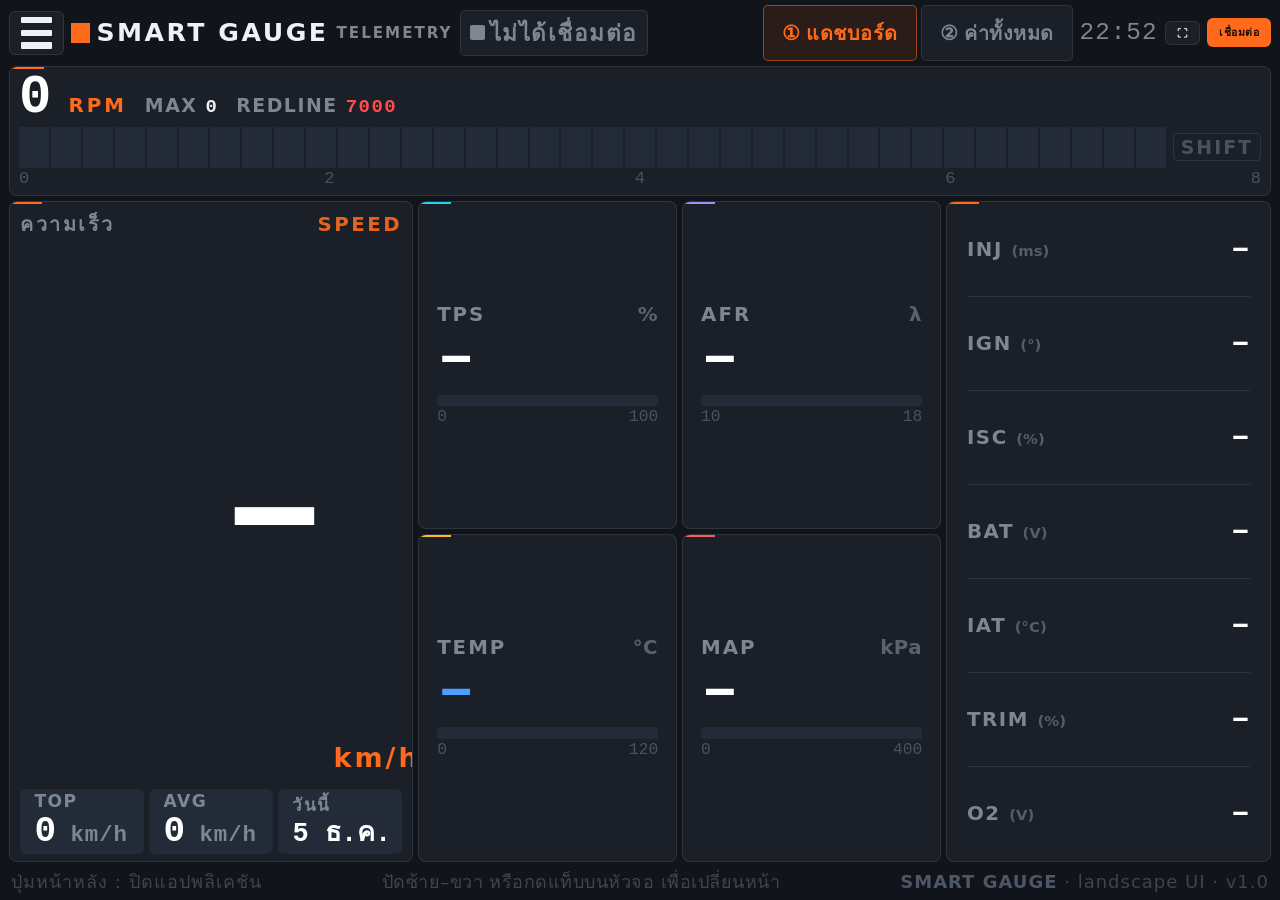
==== index.html @ 6f74e805 "Update index.html" ====
<!DOCTYPE html>
<html lang="th">
<head>
<link rel="manifest" href="manifest.json">
<meta charset="UTF-8">
<meta name="viewport" content="width=device-width, initial-scale=1, viewport-fit=cover">
<meta name="theme-color" content="#11141a">
<title>Smart Gauge — มือถือ (Bluetooth / Wi‑Fi)</title>
<style>
:root{
  --bg:#11141a; --panel:#1a1f28; --panel2:#232b38; --line:rgba(255,255,255,.09);
  --text:#eef1f5; --dim:#7d8794;
  --acc:#ff6b1a; --green:#39d98a; --amber:#ffb020; --red:#ff4d4d; --blue:#4d9fff;
  --mono:Consolas,"SF Mono",ui-monospace,"Courier New",monospace;
}
*{box-sizing:border-box;margin:0;padding:0;-webkit-tap-highlight-color:transparent}
html,body{min-height:100%}
body{
  background:var(--bg);
  color:var(--text);
  font-family:"Segoe UI",Tahoma,system-ui,sans-serif;
  padding:env(safe-area-inset-top) env(safe-area-inset-right) env(safe-area-inset-bottom) env(safe-area-inset-left);
  display:flex;flex-direction:column;height:100vh;height:100dvh
}
.wrap{width:100%;max-width:520px;margin:0 auto;padding:12px 12px 40px;
  flex:1 1 auto;display:flex;flex-direction:column;min-height:0;min-width:0}

/* ---------- header : แถบเรียบ มุมเหลี่ยมตัวหนา ---------- */
header{display:flex;align-items:center;gap:9px;margin-bottom:6px}
.brand{display:flex;align-items:center;gap:7px;font-size:12px;font-weight:800;
  letter-spacing:3px;color:var(--text);text-transform:uppercase}
.brand::before{content:"";width:9px;height:9px;background:var(--acc);flex:0 0 auto}
.brand small{display:none}
.spacer{flex:1}
.pill{
  display:flex;align-items:center;gap:6px;font-size:10.5px;letter-spacing:1.5px;
  padding:5px 10px;border:1px solid var(--line);border-radius:5px;background:var(--panel);
  color:var(--dim);white-space:nowrap;font-weight:700;text-transform:uppercase
}
.pill .dot{width:7px;height:7px;border-radius:2px;background:var(--dim)}
.pill.on{color:var(--green);border-color:rgba(57,217,138,.45)}
.pill.on .dot{background:var(--green);animation:blink 1.1s infinite}
.pill.warn{color:var(--amber);border-color:rgba(255,176,32,.45)}
.pill.warn .dot{background:var(--amber);animation:blink .6s infinite}
.pill.err{color:var(--red);border-color:rgba(255,77,77,.45)}
.pill.err .dot{background:var(--red)}
@keyframes blink{50%{opacity:.25}}
.btn{
  font:inherit;font-size:12px;font-weight:800;letter-spacing:.5px;cursor:pointer;white-space:nowrap;
  padding:8px 15px;border-radius:6px;border:1px solid transparent;background:var(--acc);color:#180a00;
}
.btn:active{transform:scale(.97)}
.btn.ghost{background:var(--panel);border-color:var(--line);color:var(--text)}
.btn.danger{background:transparent;border-color:rgba(255,77,77,.5);color:var(--red)}
.btn.danger:active{background:rgba(255,77,77,.12)}

/* ---------- card / hero ---------- */
/* ---------- card (ใช้กับหน้า 2/3) ---------- */
.card{background:var(--panel);border:1px solid var(--line);border-radius:12px;
  position:relative;overflow:hidden}

/* ---------- dashboard : RALLY FLAT (สเลท + ส้มเรซซิ่ง ตัวหนา บล็อกเหลี่ยม) ---------- */
.dash2{position:relative;display:grid;gap:8px;height:100%;min-height:0;padding-bottom:14px;
  grid-template-columns:minmax(150px,1.2fr) minmax(160px,1fr) minmax(110px,.8fr);
  grid-template-rows:auto minmax(0,1fr);
  grid-template-areas:"hd hd hd" "l c r";align-items:stretch}
.gleft{grid-area:l} .gcenter{grid-area:c} .grows{grid-area:r}
.gleft{display:flex;flex-direction:column;gap:8px;min-height:0}
.gcenter{display:flex;flex-direction:column;min-width:0;min-height:0}
.grows{display:flex;flex-direction:column;min-height:0;justify-content:center;
  background:var(--panel);border-radius:8px;padding:2px 10px}

/* --- แถบ Shift-light RPM เต็มความกว้าง --- */
.hdZone{grid-area:hd;display:flex;flex-direction:column;gap:3px}
.shiftRow{display:flex;align-items:baseline;gap:10px}
.drpm{display:flex;align-items:baseline;gap:6px}
.drpm .val{font-size:max(22px,9vmin);line-height:1;font-weight:800;letter-spacing:-1px;
  font-variant-numeric:tabular-nums;transition:color .15s}
.drpm i{font-style:normal;font-size:max(8px,2.6vmin);letter-spacing:4px;color:var(--dim);font-weight:700}
.shiftRow .clk{margin-left:auto;font-family:var(--mono);font-size:max(8px,2.6vmin);color:var(--dim)}
.drmax{font-size:max(7px,2.2vmin);color:var(--dim);letter-spacing:1px;font-weight:700}
.drmax b{font-family:var(--mono);color:var(--red);font-weight:700}
.dmode{font-size:max(9px,3vmin);font-weight:800;color:var(--acc);letter-spacing:2px}
.rpmBar{display:flex;gap:3px;height:max(16px,4.5vmin)}
.rpmBar i{flex:1;background:var(--panel2);border-radius:2px}
.rpmBar i.on{background:var(--seg,var(--acc))}
.rpmScale{position:relative;height:12px}
.rpmScale span{position:absolute;top:0;transform:translateX(-50%);
  font-family:var(--mono);font-size:max(7px,2vmin);color:#4a5260}
.rpmScale span:first-child{transform:none}
.rpmScale span:last-child{transform:translateX(-100%)}

/* --- ตัวเลข/ป้ายสากล : ตัวหนา ไร้เงา --- */
.val{font-family:var(--mono);font-weight:700;color:#fff;letter-spacing:-1px;
  font-variant-numeric:tabular-nums}
.val.warn{color:var(--amber)}
.val.bad{color:var(--red)}
.val.cool{color:var(--blue)}
.val.over{color:var(--red)}
.iconBtn{font-size:14px;padding:3px 8px;line-height:1}

/* --- ซ้าย : ความเร็วตัวหนาใหญ่ + TOP/AVG + เวลา/โหมด + ปุ่ม BT --- */
.spdBlock{display:flex;flex-direction:column;justify-content:center;gap:2px;flex:1 1 auto;min-height:0}
.gLab{font-size:max(8px,2.4vmin);letter-spacing:3px;color:var(--dim);font-weight:700}
.dspd{display:flex;align-items:baseline;gap:8px}
.dspd .val{font-size:max(44px,20vmin);line-height:.95;font-weight:800;letter-spacing:-2px;
  min-width:3ch;text-align:right}   /* จองความกว้าง 3 หลัก : km/h ไม่ขยับตอนขึ้นหลักร้อย */
.dspd i{font-style:normal;font-size:max(9px,3vmin);letter-spacing:4px;color:var(--acc);font-weight:700}
.dmaxRow{display:flex;gap:6px;margin-top:4px;flex-wrap:wrap}
.dchip{background:var(--panel);border-radius:6px;padding:3px 8px;display:flex;
  align-items:baseline;gap:6px}
.dchip .gLab{letter-spacing:1.5px}
.dchip .val{font-size:max(13px,4vmin)}
.dtime{display:flex;gap:10px;align-items:center;margin-top:4px;font-family:var(--mono);
  font-size:max(8px,2.6vmin);color:var(--dim)}
.fab{width:34px;height:34px;border-radius:7px;border:1px solid var(--line);cursor:pointer;
  background:var(--panel);color:var(--dim);flex:0 0 auto;
  display:flex;align-items:center;justify-content:center}
.fab.on{background:rgba(255,107,26,.15);color:var(--acc);border-color:rgba(255,107,26,.55)}
.fab svg{width:17px;height:17px;fill:none;stroke:currentColor;stroke-width:1.8;
  stroke-linecap:round;stroke-linejoin:round}
.footHint{position:absolute;left:50%;bottom:3px;transform:translateX(-50%);
  font-size:9.5px;color:#3d4552;white-space:nowrap;pointer-events:none}
.ver{position:absolute;right:2px;bottom:3px;font-size:8.5px;color:#333a45;letter-spacing:1px}

/* --- กลาง : มาตรวัด 4 ช่องแบบบล็อกเหลี่ยม (TPS/AFR/TEMP/MAP) --- */
.gpad{display:grid;grid-template-columns:1fr 1fr;grid-template-rows:1fr 1fr;gap:8px;
  flex:1 1 auto;min-height:0;min-width:0}
.gt{background:var(--panel);border-radius:8px;padding:6px 9px;display:flex;flex-direction:column;
  justify-content:center;gap:1px;min-height:0;overflow:hidden;position:relative}
.gt .gLab{display:flex;justify-content:space-between;align-items:baseline}
.gt .gLab em{font-style:normal;opacity:.6;letter-spacing:.5px}
.gt .val{display:block;font-size:clamp(20px,5vmin,30px);line-height:1.05;font-weight:800}
.gBar{display:block;width:100%;height:5px;margin-top:2px}
.gTrack{fill:none;stroke:var(--panel2);stroke-width:5}
.gFill{fill:none;stroke:var(--acc,#ff6b1a);stroke-width:5}
.rng{display:flex;justify-content:space-between;font-size:8px;color:#4a5260;
  font-family:var(--mono);margin-top:1px}

/* --- ขวา : รายการค่าแบบเส้นคั่นบาง --- */
.rows .r{flex:1 1 0;display:flex;align-items:center;justify-content:space-between;gap:6px;
  border-bottom:1px solid var(--line);padding:0 2px;min-height:0;overflow:hidden}
.rows .r:last-child{border-bottom:0}
.rLab{font-size:max(8px,2.3vmin);letter-spacing:2px;color:var(--dim);font-weight:700;
  white-space:nowrap}
.rLab i{font-style:normal;font-size:.75em;opacity:.6;letter-spacing:0}
.rows .r .val{font-size:max(12px,3.6vmin);text-align:right;font-weight:700}

body.stale .spdBlock,body.stale .gpad,body.stale .rows,body.stale .hdZone
  {opacity:.35;filter:grayscale(.7)}

/* ---------- footer / info ---------- */
.info{margin-top:16px;font-size:11.5px;line-height:1.75;color:var(--dim);
  background:var(--panel);border:1px solid var(--line);border-radius:12px;padding:11px 13px}
.info b{color:var(--text)}
.info code{font-family:var(--mono);color:var(--acc);background:rgba(255,107,26,.10);padding:1px 5px;border-radius:5px;
  font-size:11px;word-break:break-all}
.info h4{font-size:11px;letter-spacing:2px;color:var(--acc);margin-bottom:6px}



/* ---------- bottom sheet ---------- */
.overlay{position:fixed;inset:0;background:rgba(0,0,0,.62);backdrop-filter:blur(3px);
  opacity:0;pointer-events:none;transition:.2s;z-index:40}
.overlay.open{opacity:1;pointer-events:auto}
/* แผงเชื่อมต่อ/ตั้งค่า : เต็มจอ (ทั้งแนวตั้ง-แนวนอน) */
.sheet{
  position:fixed;inset:0;z-index:50;margin:0;
  background:#14181f;
  padding:calc(8px + env(safe-area-inset-top)) 14px calc(14px + env(safe-area-inset-bottom));
  overflow-y:auto;overscroll-behavior:contain;
  transform:translateY(105%);transition:transform .25s cubic-bezier(.2,.8,.2,1)
}
.sheet.open{transform:none}
@media (prefers-reduced-motion:reduce){ .sheet{transition:none} .pill .dot{animation:none} }
.grab{width:44px;height:4px;border-radius:9px;background:#2b2b31;margin:2px auto 10px;
  position:relative;touch-action:none;cursor:grab}
.grab:active{cursor:grabbing}
/* พื้นที่รับ gesture กว้างขึ้นรอบแถบ grab (ไม่เปลี่ยนขนาดแถบสายตา) */
.grab::after{content:"";position:absolute;left:-60px;right:-60px;top:-14px;bottom:-18px}
.sheet h3{touch-action:none}
.sheet h3{font-size:14px;letter-spacing:2px;color:var(--text);font-weight:800;
  margin-bottom:10px;display:flex;align-items:center;gap:8px}
.sheet h3::before{content:"";width:9px;height:9px;background:var(--acc)}
.tabs{display:flex;gap:8px;margin-bottom:14px;overflow-x:auto}
.tabs button{
  flex:1 1 auto;font:inherit;font-size:12px;padding:9px 4px;border-radius:10px;cursor:pointer;
  background:transparent;border:1px solid var(--line);color:var(--dim);white-space:nowrap
}
.tabs button.active{background:rgba(255,107,26,.12);border-color:rgba(255,107,26,.55);color:var(--acc);font-weight:800}
.pane{display:none;max-width:640px;margin:0 auto}
.pane.show{display:block}
/* ช่องตั้งค่าสเกล/เกณฑ์สี : ใช้พื้นที่เต็มหน้าจอ (2 คอลัมน์บนจอกว้าง) */
.pane#pane-set{max-width:none}
@media (orientation:landscape){
  .pane#pane-set.show{max-width:1000px;column-count:2;column-gap:20px}
  .pane#pane-set .sub,.pane#pane-set .srow,.pane#pane-set .row,
  .pane#pane-set .statusline{break-inside:avoid}
}
.sheet .srow{margin-bottom:9px}
.sheet .srow input{padding:10px 8px;font-size:14px}
.sheet label{font-size:12px;margin:12px 0 6px}
label{display:block;font-size:11px;letter-spacing:1px;color:var(--dim);margin:10px 0 5px}
input[type=text]{
  width:100%;font:inherit;font-family:var(--mono);font-size:13px;color:var(--text);
  background:#070d14;border:1px solid var(--line);border-radius:10px;padding:11px 12px;outline:none
}
input[type=text]:focus{border-color:#155e75}
.row{display:flex;gap:8px;margin-top:14px}
.row .btn{flex:1;padding:12px}
.hint{font-size:11px;line-height:1.7;color:var(--dim);margin-top:10px}
.hint b{color:var(--amber)}
.statusline{font-family:var(--mono);font-size:11.5px;color:var(--dim);margin-top:12px;
  min-height:16px;word-break:break-all}
.statusline.ok{color:var(--green)} .statusline.err{color:var(--red)}

/* ---------- toast ---------- */
.toast{position:fixed;left:50%;bottom:22px;transform:translateX(-50%);z-index:60;
  background:var(--panel2);border:1px solid var(--line);color:var(--acc);font-size:12px;font-weight:700;
  padding:9px 16px;border-radius:6px;opacity:0;pointer-events:none;max-width:92vw;text-align:center}
.toast.show{opacity:1}

/* ---------- settings (สเกล / เกณฑ์สี) ---------- */
.sub{font-size:11px;letter-spacing:2px;color:var(--acc);margin:14px 0 8px;
  border-top:1px dashed var(--line);padding-top:12px}
.sub:first-child{margin-top:2px;border-top:0;padding-top:0}
.srow{display:grid;grid-template-columns:1.4fr 1fr;gap:6px;align-items:center;margin-bottom:6px}
.srow.two{grid-template-columns:1.15fr 1fr 1fr}
.srow span{font-size:11px;color:var(--dim);letter-spacing:.3px;line-height:1.3}
.srow input{width:100%;font:inherit;font-family:var(--mono);font-size:13px;color:var(--text);
  background:#070d14;border:1px solid var(--line);border-radius:8px;padding:8px 7px;outline:none}
.srow input:focus{border-color:#155e75}
input[type=number]{-moz-appearance:textfield}
input[type=number]::-webkit-outer-spin-button,input[type=number]::-webkit-inner-spin-button{-webkit-appearance:none;margin:0}
input[type=color]{padding:2px;height:38px;cursor:pointer}

/* ---------- pager : 3 หน้า ปัดซ้าย-ขวา ---------- */
.pagebar{display:flex;gap:6px;margin-bottom:8px}
.pagebar button{
  flex:1;font:inherit;font-size:11.5px;font-weight:600;letter-spacing:.3px;
  padding:8px 4px;border-radius:10px;cursor:pointer;
  background:var(--panel);border:1px solid var(--line);color:var(--dim)
}
.pagebar button.active{background:var(--acc);border-color:var(--acc);color:#180a00;font-weight:800}
.pager{
  display:flex;overflow-x:auto;overflow-y:hidden;
  scroll-snap-type:x mandatory;-webkit-overflow-scrolling:touch;scrollbar-width:none;
  flex:1 1 auto;min-height:0;min-width:0
}
.pager::-webkit-scrollbar{display:none}
.page{
  flex:0 0 100%;min-width:100%;height:100%;scroll-snap-align:start;
  overflow-y:auto;overscroll-behavior:contain;-webkit-overflow-scrolling:touch;
  scrollbar-width:none;padding-bottom:6px
}
.page::-webkit-scrollbar{display:none}

/* ---------- หน้า 2 : ตารางค่าทั้งหมด (ช่องเล็กแนวตั้ง-แนวนอน) ---------- */
.ptable{padding:10px 10px 12px}
.pthead{display:flex;justify-content:space-between;font-size:11px;letter-spacing:2px;
  color:var(--dim);padding:0 6px 8px;border-bottom:1px solid var(--line);margin-bottom:8px}
.plist{display:grid;gap:6px;grid-template-columns:repeat(auto-fit,minmax(160px,1fr))}
.pbox{
  display:flex;align-items:center;justify-content:space-between;gap:8px;
  background:var(--panel);border:1px solid var(--line);border-left:3px solid var(--acc,#00e5ff);
  border-radius:8px;padding:7px 10px;min-height:34px
}
.pbox .pk{font-size:10.5px;line-height:1.3;color:var(--text);opacity:.85}
.pbox .pr{display:flex;align-items:baseline;gap:4px;flex:0 0 auto}
.pbox .pv{font-family:var(--mono);font-size:16px;font-weight:700;color:var(--green);
  text-align:right;white-space:nowrap}
.pbox .pu{font-size:9px;color:#3f5165;min-width:24px;text-align:left}

/* ---------- หน้า 3 : อ่าน/ลบโค้ด DTC (ยืดเต็มจอ) ---------- */
.page#page2{overflow:hidden}
.dtc{padding:10px;height:100%;display:flex;flex-direction:column;min-height:0}
.dtcHead{display:flex;justify-content:space-between;align-items:center;margin-bottom:8px}
.dtcTitle{font-size:13px;letter-spacing:2px;color:var(--text);font-weight:800}
.dtcCount{font-family:var(--mono);font-size:12px;color:var(--dim)}
.dtcList{display:flex;flex-wrap:wrap;gap:8px;align-content:flex-start;min-height:52px;
  background:#070d14;border:1px dashed var(--line);border-radius:10px;padding:10px;
  flex:1 1 auto;min-height:0;overflow:auto;overscroll-behavior:contain}
.dtcList .empty{font-size:12px;color:#3f5165}
.dtcChip{display:inline-flex;align-items:center;gap:9px;background:#1a0d10;
  border:1px solid #5a1a20;color:#ff6b6b;font-family:var(--mono);font-size:16px;
  font-weight:700;padding:8px 12px;border-radius:7px}
.dtcChip i{font-style:normal;font-size:13px;opacity:.65;cursor:pointer;padding:0 3px}
.dtcRow{display:flex;gap:10px;margin-top:10px;flex:0 0 auto}
.dtcRow .btn{flex:1;padding:16px;font-size:15px}
.dtc .cmdRow{margin-top:12px;flex:0 0 auto}
.dtc .cmdRow .btn,.dtc label{font-size:13px}
.dtc input[type=text]{padding:14px 12px;font-size:16px}
.dtc .statusline{margin-top:10px;flex:0 0 auto}
.dtc .dtcLog{flex:0 0 auto;max-height:22vh}
.dtc .hint{display:none}
/* จอกว้าง : คอลัมน์เดียวตรงกลาง ไม่ยืดเกินอ่าน */
@media (orientation:landscape) and (min-width:700px){
  .dtc{max-width:760px;margin:0 auto;width:100%}
}
.btn.danger{background:#2a0d10;border-color:#6d1a20;color:#ff6b6b}
.btn.danger:active{background:#3a1116}
.cmdRow{display:grid;grid-template-columns:1fr 1fr;gap:8px}
.dtcLog{margin-top:10px;background:#070d14;border:1px solid var(--line);border-radius:10px;
  padding:7px 10px;max-height:120px;overflow:auto;font-family:var(--mono);font-size:11px;
  color:var(--dim);display:none}
.dtcLog:not(:empty){display:block}
.logline{padding:3px 0;border-bottom:1px solid #101a25;word-break:break-all}
.logline:last-child{border-bottom:0}

/* ---------- landscape : มือถือติดแฮนด์ ---------- */
@media (orientation:landscape){
  /* แถบบนชิดขอบจอ : brand ซ้าย / ปุ่มเล็ก ๆ รวมกับปุ่มเลือกหน้าชิดขวา */
  .wrap{max-width:none;padding:4px 10px 6px;
    display:grid;grid-template-columns:minmax(0,1fr) auto;
    grid-template-rows:auto minmax(0,1fr);
    grid-template-areas:"head nav" "pager pager";column-gap:8px;row-gap:4px}
  header{grid-area:head;margin:0;gap:6px;min-width:0}
  .pagebar{grid-area:nav;margin:0;align-self:center;gap:4px}
  .pagebar button{font-size:10px;padding:4px 9px;border-radius:99px;flex:0 0 auto}
  .pager{grid-area:pager}
  .brand{font-size:10px;letter-spacing:2px}
  .pill{font-size:9.5px;padding:3px 8px;gap:5px;min-width:0;overflow:hidden}
  .pill .dot{width:6px;height:6px}
  .btn{padding:4px 10px;font-size:10.5px}
  .info{display:none}
  .tabs button{font-size:11px;padding:7px 4px}
  .hdZone{gap:2px}
  .rpmBar{height:max(18px,5vmin)}
  .rows{padding:2px 10px}
}
/* จอแนวตั้ง : แถบ RPM บนสุด → ความเร็วเต็มความกว้าง → มาตรวัด / รายการค่า */
@media (orientation:portrait){
  /* แถบหัวจอแคบลงให้พอดีความกว้างมือถือ (ไม่ให้ปุ่มเชื่อมต่อเลยขอบ) */
  header{gap:6px}
  .brand{font-size:11px;letter-spacing:2px;min-width:0;white-space:nowrap}
  .pill{font-size:9.5px;padding:4px 7px;gap:5px;min-width:0;overflow:hidden}
  .pill #connText{min-width:0;overflow:hidden;text-overflow:ellipsis;white-space:nowrap}
  header .btn{padding:7px 11px}
  /* หน้า 2 : ตารางค่า — จอโทรศัพท์เป็น列表เต็มความกว้าง อ่านง่าย ไม่เบียด */
  .plist{grid-template-columns:1fr}
  .pbox{min-height:44px;padding:9px 12px;gap:10px}
  .pbox .pk{font-size:12px;line-height:1.35;opacity:1}
  .pbox .pv{font-size:18px}
  .pbox .pu{font-size:10px;min-width:28px}
  .dash2{grid-template-columns:1fr 1fr;
    grid-template-rows:auto auto minmax(0,1fr);
    grid-template-areas:"hd hd" "l l" "c r";height:auto;padding-bottom:0}
  .gcenter{min-height:52vw}
  .gleft{gap:8px}
  .spdBlock{flex:0 0 auto}
  .dspd .val{font-size:22vw}
  .rows{justify-content:flex-start}
  .rows .r{min-height:40px}
  .footHint{position:static;transform:none;display:block;
    text-align:center;margin-top:8px;grid-column:1/-1}
  .ver{position:static;display:block;margin-top:4px;text-align:right;grid-column:1/-1}
}

/* ============================================================
   UI แนวนอนชุดใหม่ (แสดงเมื่อหมุนขวาง) — ใช้ข้อมูล/การเชื่อมต่อ/หน้า DTC เดิมทุกอย่าง
   ============================================================ */
.lsApp{display:none;flex:1 1 auto;min-height:0;min-width:0;flex-direction:column;gap:5px;padding:5px 9px 4px}
@media (orientation:landscape) and (min-width:600px){
  .wrap{display:none}
  .lsApp{display:flex}
}
.lsApp .btn{padding:5px 11px;font-size:10.5px;border-radius:6px}
.lsApp .pill{font-size:max(8px,2.5vmin);padding:4px 9px;gap:5px;min-width:0;overflow:hidden}
.lsApp .pill .dot{width:max(6px,1.7vmin);height:max(6px,1.7vmin)}
.lsHead{display:flex;align-items:center;gap:7px;min-width:0;flex:0 0 auto}
.lsBrand{display:flex;align-items:center;gap:6px;font-size:max(9px,2.8vmin);font-weight:800;
  letter-spacing:2.5px;text-transform:uppercase;white-space:nowrap}
.lsBrand::before{content:"";width:max(8px,2.2vmin);height:max(8px,2.2vmin);background:var(--acc)}
.lsBrand small{font-size:.6em;letter-spacing:2px;color:var(--dim);font-weight:700;margin-left:2px}
.lsMenu{display:flex;align-items:center;justify-content:center;flex:0 0 auto}
.lsMenu.acc{color:var(--acc);border-color:rgba(255,107,26,.55);background:rgba(255,107,26,.1)}
.lsBars{display:flex;flex-direction:column;gap:max(2px,.7vmin);width:max(12px,3.4vmin)}
.lsBars i{display:block;height:max(2px,.7vmin);background:currentColor;border-radius:1px}
.lsSpacer{flex:1 1 auto;min-width:4px}
.lsClock{font-family:var(--mono);font-size:max(9px,2.7vmin);color:var(--dim);letter-spacing:1px}
.lsTabs{display:flex;gap:4px;flex:0 0 auto}
.lsTab{font-size:max(8px,2.2vmin);font-weight:800;letter-spacing:.5px;color:var(--dim);
  background:var(--panel);border:1px solid var(--line);border-radius:5px;cursor:pointer;
  padding:max(4px,1.2vmin) max(7px,2vmin);white-space:nowrap}
.lsTab.active{color:var(--acc);border-color:rgba(255,107,26,.55);background:rgba(255,107,26,.1)}
/* แถบ RPM / shift light */
.lsRpm{background:var(--panel);border:1px solid var(--line);border-radius:8px;
  padding:4px 9px 3px;position:relative;overflow:hidden;flex:0 0 auto}
.lsRpm::before{content:"";position:absolute;left:0;top:0;height:2px;width:34px;background:var(--acc)}
.lsRpmHead{display:flex;align-items:baseline;gap:max(7px,2vmin);margin-bottom:2px}
.lsRpmVal{font-family:var(--mono);font-weight:800;color:#fff;font-size:max(15px,6vmin);
  line-height:1;letter-spacing:-1px;font-variant-numeric:tabular-nums}
.lsRpmVal.warn{color:var(--amber)}
.lsRpmVal.bad{color:var(--red)}
.lsRpmUnit{font-size:max(7px,2.2vmin);letter-spacing:3px;color:var(--acc);font-weight:800}
.lsRpmTag{font-size:max(7px,2.1vmin);letter-spacing:1.5px;color:var(--dim);font-weight:700}
.lsRpmTag b{font-family:var(--mono);color:var(--text)}
.lsBarRow{display:flex;align-items:center;gap:7px}
.lsBar{flex:1 1 auto;display:flex;gap:2px;height:max(13px,4.6vmin);min-width:0}
.lsBar i{flex:1 1 0;background:var(--panel2);border-radius:1.5px;transition:background .12s}
.lsBar i.on{background:var(--segc)}
.lsShift{flex:0 0 auto;font-size:max(7px,2.1vmin);font-weight:800;letter-spacing:2px;
  color:var(--dim2,#4a5260);border:1px solid var(--line);border-radius:4px;padding:2px 7px}
.lsBar.hot .segRed,.lsShift.hot{background:var(--red);color:#150406;border-color:var(--red);
  box-shadow:0 0 10px rgba(255,77,77,.55);animation:blink .32s infinite}
.lsScale{position:relative;height:max(9px,2.6vmin);margin-top:1px}
.lsScale span{position:absolute;top:0;transform:translateX(-50%);
  font-family:var(--mono);font-size:max(6px,1.9vmin);color:var(--dim2,#4a5260)}
.lsScale span:first-child{transform:none}
.lsScale span:last-child{transform:translateX(-100%)}
/* pager 3 หน้า : ปัดซ้าย-ขวา */
.lsPager{display:flex;min-height:0;min-width:0;overflow-x:auto;overflow-y:hidden;
  scroll-snap-type:x mandatory;-webkit-overflow-scrolling:touch;scrollbar-width:none;flex:1 1 auto}
.lsPager::-webkit-scrollbar{display:none}
.lsPage{flex:0 0 100%;min-width:100%;scroll-snap-align:start;display:flex;min-height:0;min-width:0}
.lsApp.lsParams .lsRpm{height:0;padding:0;border-width:0;overflow:hidden}   /* หน้าตาราง : เต็มจอ */
.lsGrid{flex:1 1 auto;display:grid;gap:5px;min-height:0;min-width:0;
  grid-template-columns:minmax(0,1.02fr) minmax(0,1.32fr) minmax(0,.82fr)}
.lsPanel{background:var(--panel);border:1px solid var(--line);border-radius:8px;
  position:relative;overflow:hidden;min-height:0;min-width:0}
.lsPanel::before,.lsTile::before,.lsRows::before{content:"";position:absolute;left:0;top:0;
  height:2px;width:32px;background:var(--acc)}
.lsPHead{display:flex;justify-content:space-between;align-items:baseline;
  font-size:max(7px,2.2vmin);letter-spacing:2.5px;color:var(--dim);font-weight:800}
.lsPHead em{font-style:normal;color:var(--acc);opacity:.9}
.lsHero{display:flex;flex-direction:column;gap:2px;padding:6px 10px 7px}
.lsSpdWrap{flex:1 1 auto;display:flex;align-items:center;justify-content:center;gap:8px;min-height:0}
.lsSpd{font-family:var(--mono);font-weight:800;color:#fff;line-height:.92;letter-spacing:-3px;
  font-size:max(40px,20vmin);font-variant-numeric:tabular-nums;
  min-width:3ch;text-align:right}   /* จองความกว้าง 3 หลัก : km/h ไม่ขยับตอนตัวเลขขึ้น/ลงหลักร้อย */
.lsSpdUnit{align-self:flex-end;padding-bottom:max(4px,1.6vmin);
  font-size:max(8px,3vmin);letter-spacing:3px;font-weight:800;color:var(--acc)}
.lsChips{display:flex;gap:5px;min-width:0}
.lsChip{flex:1 1 0;min-width:0;background:var(--panel2);border-radius:6px;
  padding:2px max(6px,1.6vmin);display:flex;flex-direction:column;gap:1px}
.lsChip s{text-decoration:none;font-size:max(6px,1.9vmin);letter-spacing:1.5px;color:var(--dim);font-weight:800}
.lsChip b{font-family:var(--mono);font-size:max(11px,4vmin);color:#fff;font-weight:700;
  line-height:1.1;font-variant-numeric:tabular-nums;white-space:nowrap;overflow:hidden}
.lsChip b i{font-style:normal;font-size:.62em;color:var(--dim);letter-spacing:1px}
.lsChip .lsDate{font-size:max(9px,3vmin)}
.lsTiles{display:grid;gap:5px;grid-template-columns:1fr 1fr;grid-template-rows:1fr 1fr;min-height:0}
.lsTile{background:var(--panel);border:1px solid var(--line);border-radius:8px;
  padding:4px max(7px,2vmin) 5px;display:flex;flex-direction:column;justify-content:center;
  gap:1px;min-height:0;position:relative;overflow:hidden}
.lsLab{display:flex;justify-content:space-between;align-items:baseline;
  font-size:max(7px,2.2vmin);letter-spacing:2px;color:var(--dim);font-weight:800}
.lsLab em{font-style:normal;opacity:.65;letter-spacing:.5px}
.lsTVal{font-family:var(--mono);font-size:max(16px,7vmin);line-height:1.02;font-weight:800;
  color:#fff;font-variant-numeric:tabular-nums;letter-spacing:-1px}
.lsTVal.warn{color:var(--amber)}
.lsTVal.bad{color:var(--red)}
.lsTVal.cool{color:var(--blue)}
.lsTBar{height:max(4px,1.3vmin);background:var(--panel2);border-radius:3px;overflow:hidden;margin-top:2px}
.lsTBar i{display:block;height:100%;width:0;background:var(--acc);border-radius:3px;transition:width .25s}
.lsRng{display:flex;justify-content:space-between;font-family:var(--mono);
  font-size:max(6px,1.8vmin);color:#4a5260;margin-top:1px}
.lsRows{background:var(--panel);border:1px solid var(--line);border-radius:8px;
  padding:1px max(8px,2.2vmin);display:flex;flex-direction:column;min-height:0;
  position:relative;overflow:hidden}
.lsRow{flex:1 1 0;display:flex;align-items:center;justify-content:space-between;gap:5px;
  border-bottom:1px solid var(--line);min-height:0;overflow:hidden}
.lsRow:last-child{border-bottom:0}
.lsRLab{font-size:max(7px,2.2vmin);letter-spacing:1.6px;color:var(--dim);font-weight:800;white-space:nowrap}
.lsRLab i{font-style:normal;font-size:.75em;opacity:.6;letter-spacing:0}
.lsRVal{font-family:var(--mono);font-size:max(11px,3.6vmin);font-weight:700;color:#fff;
  text-align:right;white-space:nowrap;font-variant-numeric:tabular-nums}
.lsRVal u{text-decoration:none;font-size:.7em;color:var(--dim);margin-left:3px}
.lsRVal.warn{color:var(--amber)}
.lsRVal.bad{color:var(--red)}
.lsRVal.cool{color:var(--blue)}
/* หน้าตารางค่าทั้งหมด */
.lsPtable{flex:1 1 auto;display:flex;flex-direction:column;min-height:0;min-width:0;padding:1px}
.lsPgrid{flex:1 1 auto;display:grid;gap:5px;min-height:0;min-width:0;
  grid-template-columns:repeat(4,minmax(0,1fr));grid-template-rows:repeat(4,minmax(0,1fr))}
.lsCell{display:flex;align-items:center;justify-content:space-between;gap:7px;min-height:0;min-width:0;
  overflow:hidden;background:var(--panel);border:1px solid var(--line);border-left:3px solid var(--c,#ff6b1a);
  border-radius:7px;padding:2px max(8px,2vmin)}
.lsPk{font-size:max(8px,2.5vmin);line-height:1.25;color:var(--text);opacity:.9;min-width:0;overflow:hidden}
.lsPr{display:flex;align-items:baseline;gap:4px;flex:0 0 auto}
.lsPv{font-family:var(--mono);font-size:max(13px,5vmin);font-weight:700;color:#fff;
  line-height:1;font-variant-numeric:tabular-nums;white-space:nowrap}
.lsPu{font-size:max(7px,2vmin);color:var(--dim);min-width:2.4em;letter-spacing:.5px}
/* หน้า DTC : ใช้การ์ดเดิมย้ายมาแสดงเต็มจอ */
.lsDtcSlot{flex:1 1 auto;display:flex;min-height:0;min-width:0}
@media (orientation:landscape) and (min-width:600px){
  .lsDtcSlot .dtc{max-width:none;margin:0;width:100%;padding:6px 8px}
  .lsDtcSlot .dtcRow{margin-top:8px}
  .lsDtcSlot .dtcRow .btn{padding:8px 12px;font-size:12px}
  .lsDtcSlot .dtc .cmdRow{margin-top:8px}
  .lsDtcSlot .dtc input[type=text]{padding:8px 10px;font-size:13px}
  .lsDtcSlot .dtc .dtcLog{max-height:none;flex:1 1 auto;min-height:0}
}
.lsFoot{display:flex;justify-content:space-between;align-items:center;flex:0 0 auto;
  font-size:max(7px,2vmin);letter-spacing:1px;color:#3d4552;padding:0 2px}
.lsFoot b{color:#4d5766;font-weight:700}
.lsFootMid{letter-spacing:.5px}
@media (max-width:720px){ .lsClock{display:none} .lsFootMid{display:none} .lsApp .pill{max-width:24vw;text-overflow:ellipsis} }
/* จอแดงทั้งจอเมื่อเกิน REDLINE */
.lsRedAlert{display:none;position:fixed;inset:0;z-index:35;pointer-events:none;
  background:rgba(255,38,38,.34);
  box-shadow:inset 0 0 110px rgba(255,45,45,.85), inset 0 0 14px rgba(255,70,70,.95);
  animation:lsAlert .34s infinite}
@keyframes lsAlert{0%,100%{opacity:.28}50%{opacity:1}}
body.lsRed .lsRedAlert{display:block}
@media (prefers-reduced-motion:reduce){.lsRedAlert{animation:none;opacity:.7}}
stale: .stale .lsGrid,.stale .lsRpm,.stale .lsPtable{opacity:.35;filter:grayscale(.7)}
</style>
</head>
<body>
<div class="wrap">

  <header>
    <button type="button" class="btn ghost iconBtn" id="menuBtn" title="เมนู">☰</button>
    <div class="brand">SMART GAUGE<small>TELEMETRY / BLUETOOTH + WIFI</small></div>
    <div class="spacer"></div>
    <div class="pill" id="connPill"><span class="dot"></span><span id="connText">ไม่ได้เชื่อมต่อ</span></div>
    <button class="btn ghost" id="fsBtn" title="เต็มจอ (ล็อกแนวนอน)">⛶</button>
    <button class="btn" id="openSheet">เชื่อมต่อ</button>
  </header>

  <nav class="pagebar" id="pagebar">
    <button type="button" class="active" data-page="0">① หน้าหลัก</button>
    <button type="button" data-page="1">② ค่าทั้งหมด</button>
    <button type="button" data-page="2">③ ล้างโค้ด DTC</button>
  </nav>

  <div class="pager" id="pager">
  <section class="page" id="page0">

  <div class="dash2">
    <!-- ============ แถบ Shift-light RPM เต็มความกว้าง ============ -->
    <div class="hdZone">
      <div class="shiftRow">
        <span class="drpm"><span class="val" id="rpmVal">0</span><i>RPM</i></span>
        <span class="drmax">MAX <b id="rpmMax">0</b></span>
        <span class="clk" id="clk">--:--</span>
        <span class="dmode" id="modeVal">–</span>
      </div>
      <div class="rpmBar" id="rpmBar"></div>
      <div class="rpmScale" id="rpmScale"></div>
    </div>

    <!-- ============ ซ้าย : ความเร็วตัวหนา + TOP/AVG + ปุ่ม BT ============ -->
    <div class="gleft">
      <div class="spdBlock">
        <span class="gLab">ความเร็ว / SPEED</span>
        <div class="dspd"><span class="val" id="spdVal">0</span><i>km/h</i></div>
        <div class="dmaxRow">
          <span class="dchip"><span class="gLab">TOP</span><span class="val" id="spdMax">0</span></span>
          <span class="dchip"><span class="gLab">AVG</span><span class="val" id="spdAvg">0</span></span>
          <span class="dchip"><span class="gLab">วันนี้</span><span id="dateTxt" style="font-family:var(--mono);font-size:max(8px,2.6vmin);color:var(--dim)"></span></span>
        </div>
        <div class="dtime">
          <button class="fab" id="fabBle" type="button" title="เชื่อมต่อ Bluetooth">
            <svg viewBox="0 0 24 24" aria-hidden="true">
              <polyline points="6.5 6.5 17.5 17.5 12 22 12 2 17.5 6.5 6.5 17.5"/>
            </svg>
          </button>
        </div>
      </div>
    </div>

    <!-- ============ กลาง : มาตรวัด 4 ช่อง (TPS/AFR/TEMP/MAP) ============ -->
    <div class="gcenter">
      <div class="gpad">
        <div class="gt" style="--acc:#ff6b1a">
          <span class="gLab">TPS<em>%</em></span>
          <span class="val" id="v_tps">–</span>
          <svg class="gBar" viewBox="0 0 100 5" preserveAspectRatio="none" aria-hidden="true">
            <path class="gTrack" pathLength="100" d="M0 2.5 H100"/>
            <path class="gFill" pathLength="100" id="f_tps" d="M0 2.5 H100"/>
          </svg>
          <div class="rng"><span>0</span><span>100</span></div>
        </div>
        <div class="gt" style="--acc:#4d9fff">
          <span class="gLab">AFR<em>λ</em></span>
          <span class="val" id="v_afr">–</span>
          <svg class="gBar" viewBox="0 0 100 5" preserveAspectRatio="none" aria-hidden="true">
            <path class="gTrack" pathLength="100" d="M0 2.5 H100"/>
            <path class="gFill" pathLength="100" id="f_afr" d="M0 2.5 H100"/>
          </svg>
          <div class="rng"><span>10</span><span>18</span></div>
        </div>
        <div class="gt" style="--acc:#ffb020">
          <span class="gLab">TEMP<em>°C</em></span>
          <span class="val" id="v_temp">–</span>
          <svg class="gBar" viewBox="0 0 100 5" preserveAspectRatio="none" aria-hidden="true">
            <path class="gTrack" pathLength="100" d="M0 2.5 H100"/>
            <path class="gFill" pathLength="100" id="f_temp" d="M0 2.5 H100"/>
          </svg>
          <div class="rng"><span>0</span><span>120</span></div>
        </div>
        <div class="gt" style="--acc:#ff4d4d">
          <span class="gLab">MAP<em>kPa</em></span>
          <span class="val" id="mapVal">–</span>
          <svg class="gBar" viewBox="0 0 100 5" preserveAspectRatio="none" aria-hidden="true">
            <path class="gTrack" pathLength="100" d="M0 2.5 H100"/>
            <path class="gFill" pathLength="100" id="f_map" d="M0 2.5 H100"/>
          </svg>
          <div class="rng"><span>0</span><span>400</span></div>
        </div>
      </div>
    </div>

    <!-- ============ ขวา : รายการค่า ============ -->
    <div class="grows rows">
      <div class="r"><span class="rLab">INJ <i>(ms)</i></span><span class="val" id="v_inj">–</span></div>
      <div class="r"><span class="rLab">IGN <i>(°)</i></span><span class="val" id="v_ign">–</span></div>
      <div class="r"><span class="rLab">ISC <i>(%)</i></span><span class="val" id="r_iacv">–</span></div>
      <div class="r"><span class="rLab">BAT <i>(V)</i></span><span class="val" id="v_bat">–</span></div>
      <div class="r"><span class="rLab">IAT <i>(°C)</i></span><span class="val" id="r_iat">–</span></div>
      <div class="r"><span class="rLab">TRIM <i>(%)</i></span><span class="val" id="r_trim">–</span></div>
      <div class="r"><span class="rLab">O2 <i>(V)</i></span><span class="val" id="r_o2">–</span></div>
    </div>

    <span class="footHint">ปุ่มหน้าหลัง : ปิดแอปพลิเคชัน</span>
    <span class="ver">v1.0</span>
  </div>

  <div class="info">
    <h4>โปรโตคอลข้อมูล</h4>
    อุปกรณ์ส่งข้อความเป็น <b>บรรทัดเดียวต่อแพ็กเก็จ</b> (จบด้วย <code>\n</code>) รูปแบบใดก็ได้:<br>
    JSON: <code>{"rpm":3200,"speed":78,"afr":13.4,"tps":44,"ign":22,"inj":5.1,"bat":13.8,"temp":92}</code><br>
    CSV (ตามลำดับ): <code>3200,13.4,44,78,22,5.1,13.8,92</code><br>
    หรือ key=value: <code>rpm=3200&amp;afr=13.4&amp;tps=44&amp;speed=78</code><br>
    ชื่อที่รองรับ: <code>speed/spd</code>, <code>ign/lgn</code>, <code>inj/lnj</code>,
    <code>bat/volt</code>, <code>temp/ect</code>
  </div>
  </section><!-- /page0 : หน้าหลัก -->

  <!-- ================= page 2 : ตารางค่าทั้งหมด ================= -->
  <section class="page" id="page1">
    <div class="card ptable">
      <div class="pthead"><span>Parameter</span><span>Value</span></div>
      <div class="plist" id="plist"></div>
    </div>
  </section>

  <!-- ================= page 3 : อ่าน/ลบโค้ด DTC ================= -->
  <section class="page" id="page2">
    <div class="card dtc">
      <div class="dtcHead">
        <span class="dtcTitle">DTC — โค้ดข้อผิดพลาด</span>
        <span class="dtcCount" id="dtcCount">0 โค้ด</span>
      </div>
      <div class="dtcList" id="dtcList"></div>
      <div class="dtcRow">
        <button type="button" class="btn" id="dtcReadBtn">อ่านโค้ด DTC</button>
        <button type="button" class="btn danger" id="dtcClearBtn">ลบโค้ด DTC</button>
      </div>
      <div class="cmdRow">
        <div><label>คำสั่งอ่าน</label><input type="text" id="cmdRead" value="03" spellcheck="false"></div>
        <div><label>คำสั่งลบ</label><input type="text" id="cmdClear" value="04" spellcheck="false"></div>
      </div>
      <div class="statusline" id="dtcStatus"></div>
      <div class="dtcLog" id="dtcLog"></div>
      <div class="hint">คำสั่งมาตรฐาน OBD‑II/UDS: <b>03</b> = อ่านโค้ด,
        <b>04</b> = ล้างความจำ ECU (บางอุปกรณ์ใช้ <b>CLR</b> หรือ <b>ATCLR</b>)
        — ส่งผ่านช่องทางที่เชื่อมต่ออยู่ (BLE / Wi‑Fi) ต้องกด “เชื่อมต่อ” ก่อนใช้งาน</div>
    </div>
  </section>

  </div><!-- /pager -->
</div><!-- /wrap -->

<!-- ================= UI แนวนอนชุดใหม่ (ใช้ข้อมูล/การเชื่อมต่อ/หน้า DTC เดิม) ================= -->
<div class="lsApp" id="lsApp">
  <header class="lsHead">
    <button type="button" class="btn ghost lsMenu" id="lsMenuBtn" title="หน้าอ่าน/ลบโค้ด DTC">
      <span class="lsBars" aria-hidden="true"><i></i><i></i><i></i></span>
    </button>
    <div class="lsBrand">Smart Gauge<small>Telemetry</small></div>
    <div class="pill" id="lsConnPill"><span class="dot"></span><span id="lsConnText">ไม่ได้เชื่อมต่อ</span></div>
    <div class="lsSpacer"></div>
    <nav class="lsTabs" id="lsTabs" aria-label="เลือกหน้า">
      <button type="button" class="lsTab active" data-page="0">① แดชบอร์ด</button>
      <button type="button" class="lsTab" data-page="1">② ค่าทั้งหมด</button>
    </nav>
    <div class="lsClock" id="lsClock">--:--</div>
    <button type="button" class="btn ghost" id="lsFsBtn" title="เต็มจอ (ล็อกแนวนอน)">⛶</button>
    <button type="button" class="btn" id="lsConnBtn">เชื่อมต่อ</button>
  </header>

  <section class="lsRpm">
    <div class="lsRpmHead">
      <span class="lsRpmVal" id="lsRpmVal">0</span>
      <span class="lsRpmUnit">RPM</span>
      <span class="lsRpmTag">MAX <b id="lsRpmMaxV">0</b></span>
      <span class="lsRpmTag">REDLINE <b id="lsRedV" style="color:var(--red)">7000</b></span>
    </div>
    <div class="lsBarRow">
      <div class="lsBar" id="lsBar"></div>
      <span class="lsShift" id="lsShift">SHIFT</span>
    </div>
    <div class="lsScale" id="lsScale"></div>
  </section>

  <main class="lsPager" id="lsPager">
    <!-- หน้า 1 : แดชบอร์ด -->
    <section class="lsPage">
      <div class="lsGrid">
        <div class="lsPanel lsHero">
          <div class="lsPHead"><span>ความเร็ว</span><em>SPEED</em></div>
          <div class="lsSpdWrap">
            <span class="lsSpd" id="lsSpd">0</span>
            <span class="lsSpdUnit">km/h</span>
          </div>
          <div class="lsChips">
            <div class="lsChip"><s>TOP</s><b><span id="lsSpdMax">0</span><i> km/h</i></b></div>
            <div class="lsChip"><s>AVG</s><b><span id="lsSpdAvg">0</span><i> km/h</i></b></div>
            <div class="lsChip"><s>วันนี้</s><b class="lsDate" id="lsDate">–</b></div>
          </div>
        </div>
        <div class="lsTiles">
          <div class="lsTile" style="--acc:#22d3ee">
            <span class="lsLab">TPS<em>%</em></span>
            <span class="lsTVal" id="ls_v_tps">–</span>
            <div class="lsTBar"><i id="ls_f_tps"></i></div>
            <div class="lsRng"><span>0</span><span>100</span></div>
          </div>
          <div class="lsTile" style="--acc:#a78bfa">
            <span class="lsLab">AFR<em>λ</em></span>
            <span class="lsTVal" id="ls_v_afr">–</span>
            <div class="lsTBar"><i id="ls_f_afr"></i></div>
            <div class="lsRng"><span>10</span><span>18</span></div>
          </div>
          <div class="lsTile" style="--acc:#fbbf24">
            <span class="lsLab">TEMP<em>°C</em></span>
            <span class="lsTVal" id="ls_v_temp">–</span>
            <div class="lsTBar"><i id="ls_f_temp"></i></div>
            <div class="lsRng"><span>0</span><span>120</span></div>
          </div>
          <div class="lsTile" style="--acc:#fb5c5c">
            <span class="lsLab">MAP<em>kPa</em></span>
            <span class="lsTVal" id="ls_v_map">–</span>
            <div class="lsTBar"><i id="ls_f_map"></i></div>
            <div class="lsRng"><span>0</span><span>400</span></div>
          </div>
        </div>
        <div class="lsRows">
          <div class="lsRow"><span class="lsRLab">INJ <i>(ms)</i></span><span class="lsRVal" id="ls_r_inj">–</span></div>
          <div class="lsRow"><span class="lsRLab">IGN <i>(°)</i></span><span class="lsRVal" id="ls_r_ign">–</span></div>
          <div class="lsRow"><span class="lsRLab">ISC <i>(%)</i></span><span class="lsRVal" id="ls_r_iacv">–</span></div>
          <div class="lsRow"><span class="lsRLab">BAT <i>(V)</i></span><span class="lsRVal" id="ls_r_bat">–</span></div>
          <div class="lsRow"><span class="lsRLab">IAT <i>(°C)</i></span><span class="lsRVal" id="ls_r_iat">–</span></div>
          <div class="lsRow"><span class="lsRLab">TRIM <i>(%)</i></span><span class="lsRVal" id="ls_r_fueltrim">–</span></div>
          <div class="lsRow"><span class="lsRLab">O2 <i>(V)</i></span><span class="lsRVal" id="ls_r_o2">–</span></div>
        </div>
      </div>
    </section>

    <!-- หน้า 2 : ตารางค่าทั้งหมด เต็มจอ -->
    <section class="lsPage">
      <div class="lsPtable">
        <div class="lsPHead"><span>Parameter</span><em>Value · ค่าทั้งหมด</em></div>
        <div class="lsPgrid" id="lsPgrid"></div>
      </div>
    </section>

    <!-- หน้า 3 : อ่าน/ลบโค้ด DTC (การ์ดเดิมถูกย้ายมาวางตรงนี้ตอนแนวนอน) -->
    <section class="lsPage">
      <div class="lsDtcSlot" id="lsDtcSlot"></div>
    </section>
  </main>

  <footer class="lsFoot">
    <span>ปุ่มหน้าหลัง : ปิดแอปพลิเคชัน</span>
    <span class="lsFootMid">ปัดซ้าย–ขวา หรือกดแท็บบนหัวจอ เพื่อเปลี่ยนหน้า</span>
    <span><b>SMART GAUGE</b> · landscape UI · v1.0</span>
  </footer>
</div>
<div class="lsRedAlert" id="lsRedAlert" aria-hidden="true"></div>

<!-- ================= connect sheet ================= -->
<div class="overlay" id="overlay"></div>
<div class="sheet" id="sheet">
  <div class="grab"></div>
  <h3>เชื่อมต่ออุปกรณ์</h3>
  <div class="tabs">
    <button class="active" data-tab="ble">BLE</button>
    <button data-tab="wifi">Wi‑Fi</button>
    <button data-tab="demo">Demo</button>
    <button data-tab="set">ตั้งค่า</button>
  </div>

  <div class="pane show" id="pane-ble">
    <div id="bleSupport" class="hint"></div>
    <label>SERVICE UUID</label>
    <input type="text" id="svcUUID" value="0000ffe0-0000-1000-8000-00805f9b34fb">
    <label>CHARACTERISTIC UUID (notify)</label>
    <input type="text" id="chrUUID" value="0000ffe1-0000-1000-8000-00805f9b34fb">
    <div class="row">
      <button class="btn" id="bleConnect">สแกน + เชื่อมต่อ</button>
      <button class="btn ghost" id="bleDisconnect">ตัดการเชื่อมต่อ</button>
    </div>
    <div class="hint">ค่าเริ่มต้นคือของ module <b>HM-10 / JDY-08</b> ถ้าใช้ ESP32 ให้ใส่ UUID
      ที่ประกาศในสเก็ตช์ของคุณ (เช่น <code>4fafc201-1fb5-459f-85fe-9ff9b9d8</code>)</div>
    <div class="statusline" id="bleStatus"></div>
  </div>

  <div class="pane" id="pane-wifi">
    <label>WebSocket URL</label>
    <input type="text" id="wsURL" value="ws://192.168.4.1/ws">
    <div class="row">
      <button class="btn" id="wsConnect">เชื่อมต่อ Wi‑Fi</button>
      <button class="btn ghost" id="wsDisconnect">ตัดการเชื่อมต่อ</button>
    </div>
    <div class="hint">ใส่ IP ของ ESP32 เช่น <code>ws://192.168.1.37/ws</code> — หน้าเว็บต้องเปิดผ่าน
      <b>HTTPS</b> จึงจะต่อ <code>wss://</code> ได้ (การต่อ <code>ws://</code> จากเพจ HTTPS ถูกบล็อก)</div>
    <div class="statusline" id="wsStatus"></div>
  </div>

  <div class="pane" id="pane-demo">
    <div class="hint">โหมดข้อมูลจำลอง ใช้ดูหน้าจอ/ตรวจสีเตือนโดยไม่ต้องมีอุปกรณ์จริง</div>
    <div class="row">
      <button class="btn" id="demoStart">เริ่ม Demo</button>
      <button class="btn ghost" id="demoStop">หยุด</button>
    </div>
    <div class="statusline" id="demoStatus"></div>
  </div>

  <div class="pane" id="pane-set">
    <div class="sub">สเกลมาตรวัด</div>
    <div id="scaleRows"></div>
    <div class="sub">เกณฑ์สีเตือน</div>
    <div id="thRows"></div>
    <div class="sub">สีประจำช่อง</div>
    <div id="colorRows"></div>
    <div class="row">
      <button class="btn ghost" id="tuneReset">คืนค่าเริ่มต้น</button>
      <button class="btn" id="tuneClose">เสร็จ</button>
    </div>
    <div class="statusline" id="tuneStatus">เปลี่ยนค่าแล้วบันทึกให้เอง</div>
  </div>
</div>

<div class="toast" id="toast"></div>

<script>
'use strict';
// ฟังก์ชันเชื่อมต่อ Bluetooth Low Energy กับ ESP32
async function connectBluetooth() {
  if (!navigator.bluetooth) {
    alert("เบราว์เซอร์ในแอปนี้ไม่รองรับ Web Bluetooth");
    return;
  }
  try {
    const svcUUID = document.getElementById('svcUUID').value.trim();
    const chrUUID = document.getElementById('chrUUID').value.trim();
    
    const device = await navigator.bluetooth.requestDevice({
      acceptAllDevices: true,
      optionalServices: [svcUUID]
    });
    
    const server = await device.gatt.connect();
    const service = await server.getPrimaryService(svcUUID);
    bleChar = await service.getCharacteristic(chrUUID);
    
    await bleChar.startNotifications();
    bleChar.addEventListener('characteristicvaluechanged', onBleValue);
    
    noteConnected();
    saveCfg();
    setPill('on', (device.name || 'BLE').slice(0, 14));
    alert('เชื่อมต่อสำเร็จกับ: ' + (device.name || 'ESP32'));
  } catch (error) {
    console.error('BLE Error:', error);
    alert('เชื่อมต่อไม่สำเร็จ: ' + (error.message || error));
  }
}
/* ============================================================
   1. นิยามเมตริก (label / ช่วงวัด / สี / เงื่อนไขสีเตือน)
   ============================================================ */
const GREEN='#34d399', AMBER='#fbbf24', RED='#fb5c5c', CYAN='#22d3ee';

const TILES = [
  {key:'tps',  label:'TPS',  un:'%',     min:0,  max:100, dec:0, color:'#22d3ee', clamp:[0,100]},
  {key:'afr',  label:'AFR',  un:'ratio', min:10, max:18,  dec:1, color:'#a78bfa', clamp:[0,30]},
  {key:'temp', label:'TEMP', un:'°C',    min:0,  max:120, dec:0, color:'#fbbf24', clamp:[-40,250]},
  {key:'ign',  label:'IGN',  un:'°BTDC', min:0,  max:50,  dec:0, color:'#fb923c', clamp:[-10,90]},
  {key:'bat',  label:'BAT',  un:'V',     min:10, max:15,  dec:1, color:'#4ade80', clamp:[0,20]},
  {key:'inj',  label:'INJ',  un:'ms',    min:0,  max:15,  dec:1, color:'#fb7185', clamp:[0,40]}
];
const ALIASES = {
  rpm:  ['rpm','enginespeed','engine_speed','r'],
  speed:['speed','spd','vss','kmh','kph'],
  afr:  ['afr','lambda','lam','o2','afr1'],
  tps:  ['tps','throttle','throttleposition'],
  ign:  ['ign','lgn','ignition','advance','timing','spark'],
  inj:  ['inj','lnj','injection','injector','pw','pulsewidth'],
  bat:  ['bat','battery','volt','voltage','vbat','vbat12'],
  temp: ['temp','ect','coolant','watertemp','enginetemp'],
  map:  ['map','mapkpa','manifoldpressure','boostpressure'],
  iat:  ['iat','intakeairtemp','intaketemp','airstemp'],
  iacv: ['iacv','isv','idleaircontrol','iac'],
  mode: ['mode','enginemode','loopmode'],
  o2:   ['o2','o2sensor','o2s','o2v','oxy','oxygen'],
  fueltrim:['fueltrim','stft','ltft','trim'],
  fastidle:['fastidle','fidle'],
  stand:['stand','standswitch','kickstand','sidestand'],
  bank: ['bank','bankangle','leanangle','angle']
};
const STRING_KEYS = new Set(['mode','fastidle','stand']); // ค่าข้อความ เช่น IDLE / ON / OFF
const CSV_ORDER = ['rpm','afr','tps','speed','ign','inj','bat','temp'];

/* หน้า 2 : รายการค่าทั้งหมด (เรียงตามภาพตัวอย่าง Parameter / Value) */
const PARAMS = [
  {key:'rpm',      label:'Rpm Engine',                  un:'rpm',   dec:0, st:'rpm',   color:'#34d399'},
  {key:'tps',      label:'Trottle Position / TPS',      un:'%',     dec:0, st:'tps',   color:'#22d3ee'},
  {key:'temp',     label:'Sensor ECT',                  un:'°C',    dec:0, st:'temp',  color:'#fbbf24'},
  {key:'bat',      label:'Battery Voltage',             un:'V',     dec:1, st:'bat',   color:'#4ade80'},
  {key:'inj',      label:'Injection / INJ',             un:'ms',    dec:1, st:'inj',   color:'#fb7185'},
  {key:'ign',      label:'Ignition Timing / IGN',       un:'°BTDC', dec:0, st:'ign',   color:'#fb923c'},
  {key:'iat',      label:'Sensor IAT',                  un:'°C',    dec:0,            color:'#60a5fa'},
  {key:'speed',    label:'Speed Sensor',                un:'km/h',  dec:0, st:'speed', color:'#60a5fa'},
  {key:'iacv',     label:'Sensor IACV',                 un:'%',     dec:0,            color:'#94a3b8'},
  {key:'mode',     label:'Mode / โหมด',                 un:'',                 color:'#94a3b8'},
  {key:'o2',       label:'Oxigen Sensor O2',            un:'V',     dec:2,            color:'#34d399'},
  {key:'fueltrim', label:'Fueltrim / ตัวปรับเชื้อเพลิง', un:'%',    dec:1,            color:'#34d399'},
  {key:'afr',      label:'Air-Fuel Ratio / A/F',        un:'λ',     dec:1, st:'afr',   color:'#a78bfa'},
  {key:'fastidle', label:'Fast-Idle Sensor',            un:'',                 color:'#fbbf24'},
  {key:'stand',    label:'Stand Switch / ขาตั้ง',        un:'',                 color:'#fbbf24'},
  {key:'bank',     label:'Bank Angle / มุมเอียง',        un:'°',     dec:1,            color:'#fb5c5c'}
];

function statusOf(key, v){
  const t = tune.th;
  switch(key){
    case 'rpm':  return v>t.rpmBad ? 'bad' : (v>t.rpmWarn ? 'warn' : 'ok');
    case 'speed':return v>t.spdWarn ? 'warn' : 'ok';
    case 'afr':  return v<t.afrLow ? 'bad' : (v>t.afrHigh ? 'warn' : 'ok');
    case 'tps':  return v>t.tpsWarn ? 'warn' : 'ok';
    case 'temp': return v>t.tempBad ? 'bad' : (v>t.tempWarn ? 'warn' : (v<t.tempCool ? 'cool' : 'ok'));
    case 'bat':  return (v<t.batBadLow || v>t.batBadHigh) ? 'bad' : (v<t.batWarnLow ? 'warn' : 'ok');
    case 'inj':  return v>t.injWarn ? 'warn' : 'ok';
    case 'ign':  return v>t.ignWarn ? 'warn' : 'ok';
  }
  return 'ok';
}
const statusColor = s => s==='bad'?RED : s==='warn'?AMBER : s==='cool'?CYAN : GREEN;

/* ---- ค่าที่ตั้งได้ (สเกล / เกณฑ์สี / สีช่อง) เก็บลง localStorage ---- */
const DEFAULT_TUNE = {
  rpmMax: 8000, redline: 7000, speedMax: 240,
  scale: { afr:[10,18], tps:[0,100], temp:[0,120], bat:[10,15], inj:[0,15], ign:[0,50] },
  th: { rpmWarn:6400, rpmBad:7000, spdWarn:160,
        afrLow:11.5, afrHigh:15.2, tpsWarn:90,
        tempCool:60, tempWarn:88, tempBad:105,
        batBadLow:12.0, batWarnLow:12.6, batBadHigh:15.0,
        injWarn:10, ignWarn:45 },
  accent: { afr:'#a78bfa', tps:'#22d3ee', temp:'#fbbf24', bat:'#4ade80', inj:'#fb7185', ign:'#fb923c' }
};
const clone = o => JSON.parse(JSON.stringify(o));
function mergeTune(saved){
  const base = clone(DEFAULT_TUNE);
  if (!saved || typeof saved !== 'object') return base;
  ['rpmMax','redline','speedMax'].forEach(k=>{ if (Number.isFinite(Number(saved[k]))) base[k] = Number(saved[k]); });
  ['scale','th','accent'].forEach(g=>{ if (saved[g]) Object.assign(base[g], saved[g]); });
  return base;
}
let tune = clone(DEFAULT_TUNE);

/* ============================================================
   2. สถานะข้อมูลรวม
   ============================================================ */
const data = {rpm:0, speed:0, afr:14.7, tps:0, ign:0, inj:0, bat:12.6, temp:20, map:null,
  iat:null, iacv:null, mode:null, o2:null, fueltrim:null, fastidle:null, stand:null, bank:null};
let lastUpdate = 0, hadData = false, spdMax = 0, spdAvg = 0, rpmMax = 0;
let mode = 'off';          // off | ble | wifi | demo
let connectedAt = 0;
const fmt = (v,dec) => dec ? Number(v).toFixed(dec) : String(Math.round(v));
const clamp = (v,a,b) => Math.min(b, Math.max(a, v));

function ingestObject(obj){
  let hit = 0;
  for (const key in data){
    const names = ALIASES[key];
    if (!names) continue;
    for (const n in obj){
      if (names.includes(String(n).toLowerCase().replace(/[^a-z0-9_]/g,''))){
        const raw = obj[n];
        const blank = raw == null || String(raw).trim() === '';
        const v = Number(raw);
        if (!blank && typeof raw !== 'boolean' && Number.isFinite(v)){
          const c = TILES.find(t=>t.key===key);
          data[key] = c ? clamp(v, c.clamp[0], c.clamp[1]) : clamp(v, -360, 30000);
          hit++;
        } else if (!blank && typeof raw !== 'object' && STRING_KEYS.has(key)){
          data[key] = String(raw).trim();   // ค่าข้อความ เช่น IDLE / ON / OFF
          hit++;
        }
        break;
      }
    }
  }
  if (hit) markLive();
  return hit;
}
/* ค่าสำหรับหน้าตาราง (คืน '-' ถ้ายังไม่มีข้อมูล / ยังไม่ได้เชื่อมต่อ) */
function fmtParam(p){
  const v = data[p.key];
  if (!hadData || v == null || v === '') return '-';
  if (typeof v === 'string') return v;
  if (!Number.isFinite(v)) return '-';
  return fmt(v, p.dec);
}
let csvHeader = null;
function ingestCSV(parts){
  const vals = parts.map(p => Number(String(p).trim())).filter(v => Number.isFinite(v));
  if (vals.length < 2) return 0;
  const obj = {};
  if (csvHeader && csvHeader.length >= vals.length){
    csvHeader.forEach((k,i)=>{ obj[k] = vals[i]; });
  } else {
    CSV_ORDER.forEach((k,i)=>{ if (i < vals.length) obj[k] = vals[i]; });
  }
  return ingestObject(obj);
}
function ingest(text){
  const t = String(text).trim();
  if (!t) return 0;
  // รอคำตอบหลังส่งคำสั่งล้างโค้ด (อุปกรณ์ส่วนใหญ่ตอบ OK / CLEARED)
  if (pendingClear && /\b(ok|okay|done|success|cleared)\b/i.test(t)){
    pendingClear = false; clearDtc();
    setStatus('dtcStatus','ล้างโค้ด DTC แล้ว','ok');
  }
  const dtcHit = collectDtcLine(t); // จับรหัส DTC (รองรับ JSON / key=value / บรรทัดเปล่า)
  if (t[0]==='{'){
    try { return ingestObject(JSON.parse(t)) + dtcHit; } catch(e){ /* ข้อมูลยังไม่ครบ */ return dtcHit; }
  }
  if (t.includes('=')){
    const obj = {};
    t.split(/[,&;\s]+/).forEach(pair=>{
      const i = pair.indexOf('='); if (i>0) obj[pair.slice(0,i)] = pair.slice(i+1);
    });
    return ingestObject(obj) + dtcHit;
  }
  if (/^[0-9eE+\-.,\s]+$/.test(t)) return ingestCSV(t.split(',')) + dtcHit;
  // บรรทัด header เช่น "rpm,afr,tps,speed" เก็บไว้ใช้จับคู่คอลัมน์ของแถวถัดไป
  if (/^[a-z_,\s]+$/i.test(t)){
    csvHeader = t.split(',').map(s => s.trim().toLowerCase()).filter(Boolean);
    return dtcHit;
  }
  return dtcHit;
}
function markLive(){ lastUpdate = performance.now(); hadData = true; }
function noteConnected(){ connectedAt = performance.now(); lastUpdate = 0; hadData = false; }

/* ============================================================
   3. สร้างองค์ประกอบ UI
   ============================================================ */
/* ---- มาตรวัด SVG : เติมเส้นโค้ง + เข็มหน้าปัดกลาง ---- */
function setArc(id, frac, color){
  const el = document.getElementById(id);
  if (!el) return;
  el.style.strokeDasharray = (clamp(frac,0,1) * 100).toFixed(1) + ' 100';
  if (color) el.style.stroke = color;
}


/* หน้า 2 : สร้างช่องค่าเล็กๆ ตามรายการ PARAMS */
const plistEl = document.getElementById('plist');
PARAMS.forEach(p=>{
  const box = document.createElement('div');
  box.className = 'pbox';
  box.style.setProperty('--acc', p.color);
  const k = document.createElement('span'); k.className = 'pk'; k.textContent = p.label;
  const r = document.createElement('span'); r.className = 'pr';
  const v = document.createElement('span'); v.className = 'pv'; v.id = 'pv_' + p.key; v.textContent = '-';
  const u = document.createElement('span'); u.className = 'pu'; u.textContent = p.un || '';
  r.appendChild(v); r.appendChild(u);
  box.appendChild(k); box.appendChild(r);
  plistEl.appendChild(box);
});

/* ---- RPM แบบแท่ง LED segments + สเกลตัวเลขใต้แท่ง ---- */
let RPM_MAX = tune.rpmMax, REDLINE = tune.redline, SPEED_MAX = tune.speedMax;
const rpmValEl = document.getElementById('rpmVal');
let rpmWasOver = false;
const SEGS = 32;
const rpmBarEl = document.getElementById('rpmBar');
const rpmScaleEl = document.getElementById('rpmScale');
let segRedFrom = 0;               // แท่งไหนขึ้นไปเป็นโซนแดง
function updateRed(){
  segRedFrom = Math.round(clamp(REDLINE / RPM_MAX, 0, 1) * SEGS);
}
const segNodes = [];
function buildTicks(){
  if (!rpmBarEl) return;
  rpmBarEl.textContent = '';
  segNodes.length = 0;
  for (let i = 0; i < SEGS; i++){
    const s = document.createElement('i');
    // โซนสี: <75% เขียว, 75-redline เหลือง, >=redline แดง
    s.dataset.zone = '';
    rpmBarEl.appendChild(s);
    segNodes.push(s);
  }
  // สเกลตัวเลขใต้แท่ง (แบ่ง 4 ช่วง: 0 / ½ / ¾ / max x1000)
  if (rpmScaleEl){
    rpmScaleEl.textContent = '';
    [0, 0.5, 0.75, 1].forEach(f=>{
      const sp = document.createElement('span');
      sp.style.left = (f * 100).toFixed(1) + '%';
      sp.textContent = (Math.round(RPM_MAX * f / 100) / 10).toFixed(1).replace(/\.0$/, '');
      rpmScaleEl.appendChild(sp);
    });
  }
}
function setSegs(frac){
  const lit = Math.round(clamp(frac, 0, 1) * SEGS);
  for (let i = 0; i < SEGS; i++){
    const on = i < lit;
    const zone = i >= segRedFrom ? 'red'
      : i >= Math.round(SEGS * 0.75) ? 'amber' : 'green';
    const s = segNodes[i];
    if (!s) continue;
    if (s.dataset.on !== (on ? '1' : '0')){
      s.dataset.on = on ? '1' : '0';
      s.classList.toggle('on', on);
    }
    if (on && s.dataset.zone !== zone){
      s.dataset.zone = zone;
      s.style.setProperty('--seg', zone === 'red' ? '#fb5c5c'
        : zone === 'amber' ? '#fbbf24' : '#34d399');
    }
  }
}
// ใช้ค่าที่ตั้ง (หรือค่าเริ่มต้น) กับหน้าจอ
function applyTune(){
  RPM_MAX = tune.rpmMax; REDLINE = tune.redline; SPEED_MAX = tune.speedMax;
  TILES.forEach(t=>{
    const s = tune.scale[t.key];
    if (s) { t.min = s[0]; t.max = s[1]; }
    if (tune.accent[t.key]) t.color = tune.accent[t.key];
    const val = document.getElementById('v_'+t.key);
    if (!val) return;
    const tile = val.parentNode;
    tile.style.setProperty('--acc', t.color);
    const rng = tile.querySelector('.rng');
    if (rng){ rng.children[0].textContent = t.min; rng.children[1].textContent = t.max; }
  });
  buildTicks();
  updateRed();
}
applyTune();

/* ============================================================
   4. render loop (อัปเดตเฉพาะค่าที่เปลี่ยน)
   ============================================================ */
const cache = {};
function put(id, val){
  if (cache[id] === val) return;
  cache[id] = val;
  const el = document.getElementById(id);
  if (el) el.textContent = val;
}
let rafPending = false, lastFrame = 0;
function scheduleRender(){
  if (rafPending) return;
  rafPending = true;
  requestAnimationFrame(frame);
}
function frame(t){ rafPending = false; render(t); scheduleRender(); }
function render(now){
  lastFrame = now;
  // ---- stale detection ----
  const live = lastUpdate > 0 && (now - lastUpdate) < 2500;
  document.body.classList.toggle('stale', hadData && !live);
  if (mode === 'demo'){ /* demo ไม่ต้องแจ้ง */ }
  else if ((mode === 'ble' || mode === 'wifi') && hadData && !live) setPill('err', 'ข้อมูลค้าง');
  else if ((mode === 'ble' || mode === 'wifi') && lastUpdate === 0 && now - connectedAt > 6000)
    setPill('warn', 'ยังไม่มีข้อมูล');

  // ---- RPM / แท่ง LED กลางจอ ----
  put('rpmVal', String(Math.round(data.rpm)));
  rpmMax = Math.max(rpmMax, data.rpm);
  put('rpmMax', String(Math.round(rpmMax)));
  setSegs(data.rpm / RPM_MAX);
  const rpmOver = data.rpm > REDLINE;
  if (rpmOver !== rpmWasOver){
    rpmWasOver = rpmOver;
    rpmValEl.classList.toggle('over', rpmOver);
  }

  // ---- ความเร็ว / นาฬิกา / โหมด ----
  put('spdVal', String(Math.round(data.speed)));
  spdMax = Math.max(spdMax, data.speed);
  spdAvg += (data.speed - spdAvg) * 0.02;
  put('spdMax', String(Math.round(spdMax)));
  put('spdAvg', String(Math.round(spdAvg)));
  const clock = new Date();
  const p2 = n => (n < 10 ? '0' : '') + n;
  put('clk', p2(clock.getHours()) + ':' + p2(clock.getMinutes()));
  put('dateTxt', clock.getDate() + ' ' +
    ['JAN','FEB','MAR','APR','MAY','JUN','JUL','AUG','SEP','OCT','NOV','DEC'][clock.getMonth()] +
    ' ' + clock.getFullYear());
  put('modeVal', hadData && data.mode != null && data.mode !== '' ? String(data.mode) : '–');

  // ---- มาตรวัด : TPS / AFR / TEMP (+ MAP) ----
  const gaugeArcs = {tps:'f_tps', afr:'f_afr', temp:'f_temp'};
  TILES.forEach(t=>{
    const v = data[t.key], st = statusOf(t.key, v), sc = statusColor(st);
    put('v_'+t.key, fmt(v, t.dec));
    const vEl = document.getElementById('v_'+t.key);
    if (vEl){
      const cls = st==='ok' ? 'val' : 'val '+st;
      if (vEl.className !== cls) vEl.className = cls;
    }
    if (gaugeArcs[t.key]) setArc(gaugeArcs[t.key], (v - t.min)/(t.max - t.min), sc);
  });
  const mv = data.map;
  put('mapVal', mv == null || !hadData ? '–' : fmt(mv, 0));
  setArc('f_map', mv == null ? 0 : mv/400, GREEN);

  // ---- รายการค่าด้านขวา (ISC / IAT / TRIM / O2) ----
  [['r_iacv','iacv',0], ['r_iat','iat',0], ['r_trim','fueltrim',1], ['r_o2','o2',2]]
    .forEach(([id,k,dec])=>{
      const v = data[k];
      put(id, !hadData || v == null || v === '' ? '–'
        : (typeof v === 'string' ? v : fmt(v, dec)));
    });

  // ---- หน้า 2 : ตารางค่าทั้งหมด ----
  PARAMS.forEach(p=>{
    put('pv_'+p.key, fmtParam(p));
    const el = document.getElementById('pv_'+p.key);
    if (!el) return;
    let col = GREEN;
    const v = data[p.key];
    if (hadData && p.st && typeof v === 'number' && Number.isFinite(v))
      col = statusColor(statusOf(p.st, v));
    if (el.dataset.c !== col){ el.dataset.c = col; el.style.color = col; }
  });
}
scheduleRender();
// กัน rAF ถูกหยุดใน webview/แท็บเบื้องหลัง — ยังอัปเดตจอทุก 300ms ถ้าเฟรมไม่มา
setInterval(()=>{
  if (performance.now() - lastFrame > 500) render(performance.now());
}, 300);

/* ============================================================
   5. การเชื่อมต่อ : Bluetooth LE
   ============================================================ */
const $ = id => document.getElementById(id);
const pill = $('connPill'), pillText = $('connText');
function setPill(kind, text){
  pill.className = 'pill' + (kind==='on' ? ' on' : kind==='warn' ? ' warn' : kind==='err' ? ' err' : '');
  pillText.textContent = text;
  // ปุ่มบลูทูธมุมซ้ายล่าง = สถานะการเชื่อมต่อ (เขียวเมื่อต่ออยู่)
  const fab = document.getElementById('fabBle');
  if (fab) fab.classList.toggle('on', kind === 'on');
}
function setStatus(id, text, cls){
  const el = $(id); el.textContent = text; el.className = 'statusline' + (cls ? ' '+cls : '');
}

let bleDevice = null, bleChar = null, bleLineBuf = '';
let ws = null, wsTimer = null, wsShouldRun = false;

/* ---- native BLE bridge (แอป Android : window.GaugeBle) ---- */
const NATIVE_BLE = !!window.GaugeBle;
function updateBleSupport(){
  const el = $('bleSupport');
  if (window.GaugeBle){
    el.innerHTML = window.GaugeBle.isSupported()
      ? '✅ แอป Android — กดปุ่มด้านล่างเพื่อสแกนและเลือกอุปกรณ์จากลิสต์'
      : '⚠️ อุปกรณ์นี้<b>ไม่รองรับ Bluetooth LE</b> — ใช้แท็บ Wi‑Fi แทน';
    return;
  }
  if (navigator.bluetooth){
    el.innerHTML = '✅ เบราว์เซอร์นี้รองรับ <b>Web Bluetooth</b> — กดปุ่มด้านล่างแล้วเลือกอุปกรณ์จากลิสต์';
    return;
  }
  if (!window.isSecureContext){
    el.innerHTML = '⚠️ Web Bluetooth ใช้ได้เฉพาะบน <b>HTTPS หรือ localhost</b> เท่านั้น '
      + '(ตอนนี้เปิดผ่าน <code>' + location.protocol + '</code> ที่ <code>' + location.host + '</code>) '
      + '— หรือใช้แท็บ Wi‑Fi ไปก่อน';
    return;
  }
  el.innerHTML = '⚠️ เบราว์เซอร์นี้<b>ไม่รองรับ Web Bluetooth</b> (เช่น iOS Safari) — ใช้แท็บ Wi‑Fi แทน';
}
updateBleSupport();

/* native bridge → JS callbacks */
window.__gaugeBleReceive = function(text){ ingestBleText(String(text || '')); };
window.__gaugeBleStatus = function(state, extra){
  extra = extra || '';
  if (state === 'scan'){ setStatus('bleStatus', extra || 'กำลังสแกน…'); return; }
  if (state === 'connected'){
    bleChar = { native: true };               // sentinel: ต่ออยู่ผ่าน bridge
    setPill('on', extra.slice(0,14) || 'BLE');
    noteConnected(); saveCfg();
    setStatus('bleStatus','✅ รับข้อมูลจาก '+(extra||'อุปกรณ์'),'ok');
    return;
  }
  if (state === 'cancelled'){ setPill('','ไม่ได้เชื่อมต่อ'); setStatus('bleStatus','ยกเลิกการเลือกอุปกรณ์'); return; }
  if (state === 'disconnected'){
    bleChar = null;
    if (mode === 'ble'){ setPill('err','Bluetooth หลุด'); setStatus('bleStatus','การเชื่อมต่อถูกตัด','err'); }
    return;
  }
  if (state === 'error'){
    bleChar = null;
    setPill('err','ล้มเหลว');
    setStatus('bleStatus', extra || 'ผิดพลาด', 'err');
  }
};

function stopAll(keepMode){
  if (window.GaugeBle){ try{ window.GaugeBle.disconnect(); }catch(e){} }
  if (bleChar){ try{ bleChar.removeEventListener('characteristicvaluechanged', onBleValue); bleChar.stopNotifications(); }catch(e){} }
  bleChar = null;
  if (bleDevice && bleDevice.gatt && bleDevice.gatt.connected){ try{ bleDevice.gatt.disconnect(); }catch(e){} }
  bleDevice = null;
  wsShouldRun = false;
  if (wsTimer){ clearTimeout(wsTimer); wsTimer = null; }
  if (ws){ try{ ws.onclose = null; ws.close(); }catch(e){} ws = null; }
  if (demoTimer){ clearInterval(demoTimer); demoTimer = null; }
  if (!keepMode){ mode = 'off'; document.body.classList.remove('stale');
    setPill('', 'ไม่ได้เชื่อมต่อ'); }
}

async function bleConnect(){
  if (window.GaugeBle){                 // native bridge ในแอป Android
    if (!window.GaugeBle.isSupported()){ setStatus('bleStatus','อุปกรณ์นี้ไม่รองรับ Bluetooth LE','err'); return; }
    stopAll();
    mode = 'ble'; setPill('warn','กำลังสแกน…');
    setStatus('bleStatus','กำลังสแกนอุปกรณ์…');
    bleLineBuf = '';
    try { window.GaugeBle.connect($('svcUUID').value.trim(), $('chrUUID').value.trim()); }
    catch(err){ setPill('err','ล้มเหลว'); setStatus('bleStatus','ผิดพลาด: '+err.message,'err'); }
    return;
  }
  if (!navigator.bluetooth){
    updateBleSupport();
    setStatus('bleStatus', !window.isSecureContext
      ? 'ต้องเปิดผ่าน HTTPS หรือ localhost จึงจะใช้ Bluetooth ได้'
      : 'เบราว์เซอร์นี้ไม่รองรับ Web Bluetooth', 'err');
    return;
  }
  stopAll();
  mode = 'ble'; setPill('warn','กำลังสแกน…');
  setStatus('bleStatus','กำลังรอการเลือกอุปกรณ์…');
  try {
    const svc = $('svcUUID').value.trim();
    const chr = $('chrUUID').value.trim();
    bleDevice = await navigator.bluetooth.requestDevice({
      acceptAllDevices: true,
      optionalServices: [svc]
    });
    setStatus('bleStatus','เชื่อมต่อ '+bleDevice.name+' …');
    bleDevice.addEventListener('gattserverdisconnected', ()=>{
      bleChar = null;
      setPill('err','Bluetooth หลุด');
      setStatus('bleStatus','การเชื่อมต่อถูกตัด','err');
    });
    const server = await bleDevice.gatt.connect();
    const service = await server.getPrimaryService(svc);
    bleChar = await service.getCharacteristic(chr);
    await bleChar.startNotifications();
    bleChar.addEventListener('characteristicvaluechanged', onBleValue);
    bleLineBuf = '';
    mode = 'ble'; setPill('on', (bleDevice.name || 'BLE').slice(0,14));
    noteConnected();
    setStatus('bleStatus','✅ รับข้อมูลจาก '+(bleDevice.name||'อุปกรณ์'),'ok');
    saveCfg();
  } catch(err){
    setPill('err','ล้มเหลว');
    setStatus('bleStatus', 'ผิดพลาด: ' + (err && err.message ? err.message : err), 'err');
  }
}
function onBleValue(ev){ ingestBleText(new TextDecoder().decode(ev.target.value)); }
function ingestBleText(text){
  bleLineBuf += text;
  // ถ้าเป็น JSON ก้อนเดียว (ไม่มี \n) ให้ parse ทันทีเมื่อครบ
  if (bleLineBuf.trim()[0] === '{'){
    const close = bleLineBuf.lastIndexOf('}');
    if (close >= 0){
      const chunk = bleLineBuf.slice(0, close+1);
      bleLineBuf = bleLineBuf.slice(close+1);
      if (ingest(chunk)) return;
      bleLineBuf = chunk + bleLineBuf;
    }
  }
  let i;
  while ((i = bleLineBuf.indexOf('\n')) >= 0){
    const line = bleLineBuf.slice(0, i).trim();
    bleLineBuf = bleLineBuf.slice(i+1);
    if (line) ingest(line);
  }
  if (bleLineBuf.length > 8192) bleLineBuf = '';
}

/* ============================================================
   6. การเชื่อมต่อ : Wi‑Fi (WebSocket)
   ============================================================ */
function wsConnect(){
  stopAll();
  const url = $('wsURL').value.trim();
  if (!url){ setStatus('wsStatus','กรุณาใส่ URL','err'); return; }
  mode = 'wifi'; wsShouldRun = true;
  saveCfg();
  openWs(url, 0);
}
function openWs(url, attempt){
  if (!wsShouldRun) return;
  setPill('warn','กำลังต่อ Wi‑Fi…');
  setStatus('wsStatus','กำลังเชื่อมต่อ '+url+' …');
  try { ws = new WebSocket(url); }
  catch(err){ setStatus('wsStatus','URL ไม่ถูกต้อง: '+err.message,'err'); setPill('err','ผิดพลาด'); return; }
  ws.onopen = ()=>{
    setPill('on','Wi‑Fi');
    noteConnected();
    setStatus('wsStatus','✅ เชื่อมต่อแล้ว: '+url,'ok');
  };
  ws.onmessage = ev => ingest(typeof ev.data === 'string' ? ev.data : '');
  ws.onerror = ()=> setStatus('wsStatus','เกิดข้อผิดพลาดในการเชื่อมต่อ','err');
  ws.onclose = ()=>{
    ws = null;
    if (!wsShouldRun) return;
    const wait = Math.min(8000, 1500 * (attempt+1));
    setPill('warn','Wi‑Fi ตัด…');
    setStatus('wsStatus','การเชื่อมต่อขาด — ลองใหม่ใน '+(wait/1000)+' วิ …','err');
    wsTimer = setTimeout(()=> openWs(url, attempt+1), wait);
  };
}

/* ============================================================
   7. Demo mode
   ============================================================ */
let demoTimer = null;
function demoStart(){
  stopAll();
  mode = 'demo'; setPill('on','DEMO');
  setStatus('demoStatus','กำลังจำลองข้อมูล…','ok');
  const t0 = performance.now();
  let rpm = 1200, spd = 0, tps = 20;
  demoTimer = setInterval(()=>{
    const ph = (performance.now() - t0)/1000;
    const rT = 1200 + 6100 * Math.pow(0.5 + 0.5*Math.sin(ph*0.55), 2);
    rpm += (rT - rpm) * 0.1;
    const sT = 118 * (0.5 + 0.5*Math.sin(ph*0.13 - 1.4));
    spd += (sT - spd) * 0.08;
    const tT = 15 + 70*Math.pow(0.5 + 0.5*Math.sin(ph*0.55), 2);
    tps = clamp(tps + (tT - tps)*0.15, 0, 100);
    ingestObject({
      rpm: rpm,
      speed: spd,
      tps: tps,
      afr: 14.7 - (tps/100)*3.2 + 0.1*Math.sin(ph*3.1),
      temp: 22 + 70*Math.min(1, ph/50) + 2.5*Math.sin(ph*0.7),
      map: 30 + 55*Math.pow(0.5 + 0.5*Math.sin(ph*0.55), 2) + 4*Math.sin(ph*2.3),
      bat: 13.7 - (tps/100)*0.9 + 0.2*Math.sin(ph*1.7),
      inj: 1.1 + (tps/100)*9.6,
      ign: clamp(36 - (rpm/8000)*15 - (tps/100)*8, 8, 42),
      iat: 26 + (tps/100)*13 + 1.4*Math.sin(ph*0.9),
      iacv: clamp(22 + 34*(1 - Math.min(1, rpm/2600)) + 5*Math.sin(ph*2.1), 0, 100),
      mode: rpm < 1700 ? 'IDLE' : 'LOOP',
      o2: (0.15 + 0.75*(0.5 + 0.5*Math.sin(ph*4.3))).toFixed(2),
      fueltrim: 3.1*Math.sin(ph*0.37),
      fastidle: ph < 15 ? 'ON' : 'OFF',
      stand: spd < 2 ? 'ON' : 'OFF',
      bank: 1.6*Math.sin(ph*1.2)
    });
  }, 100);
}
function demoStop(){
  if (demoTimer){ clearInterval(demoTimer); demoTimer = null; }
  mode = 'off'; setPill('', 'ไม่ได้เชื่อมต่อ');
  setStatus('demoStatus','');
}

/* ============================================================
   8. Sheet / events / settings
   ============================================================ */
const sheet = $('sheet'), overlay = $('overlay');
function sheetOnScreen(){ const r = sheet.getBoundingClientRect(); return r.top < innerHeight - 4 && r.bottom > 4; }
// กันกรณีเบราว์เซอร์/เว็บวิวไม่เล่น animation (แผงจะค้างนอกจอ) — บังคับสถานะหลัง 380ms
function forceSheet(open){
  setTimeout(()=>{
    if (sheet.classList.contains('open') !== open) return;          // เปลี่ยนใจแล้ว
    if (sheetOnScreen() === open) return;                            // สถานะถูกต้องแล้ว
    sheet.style.transition = 'none';
    sheet.style.transform = open ? 'none' : 'translateY(105%)';
    requestAnimationFrame(()=>requestAnimationFrame(()=>{
      sheet.style.transition = ''; sheet.style.transform = '';
    }));
  }, 380);
}
function openSheet(){ sheet.classList.add('open'); overlay.classList.add('open'); forceSheet(true); }
function closeSheet(){ sheet.classList.remove('open'); overlay.classList.remove('open'); forceSheet(false); }
$('openSheet').addEventListener('click', openSheet);
overlay.addEventListener('click', closeSheet);
// ปุ่ม ☰ บนแถบบน + ปุ่มบลูทูธมุมซ้ายล่าง = เปิดแผงเชื่อมต่อ/ตั้งค่า
$('menuBtn').addEventListener('click', openSheet);
$('fabBle').addEventListener('click', openSheet);

/* ---- ปัดลงที่แถบ grab (หรือหัวข้อ) เพื่อปิดแผง ---- */
(function(){
  const zones = [sheet.querySelector('.grab'), sheet.querySelector('h3')].filter(Boolean);
  let dragging = false, startY = 0, dy = 0;
  function dragStart(e){
    if (!sheet.classList.contains('open')) return;
    dragging = true; startY = e.clientY; dy = 0;
    sheet.style.transition = 'none';
    try{ e.currentTarget.setPointerCapture(e.pointerId); }catch(err){}
  }
  function dragMove(e){
    if (!dragging) return;
    dy = Math.max(0, e.clientY - startY);           // ลากได้เฉพาะลง
    sheet.style.transform = 'translateY(' + dy + 'px)';
    sheet.style.opacity = String(Math.max(.35, 1 - dy / 320));
  }
  function dragEnd(){
    if (!dragging) return;
    dragging = false;
    sheet.style.transition = ''; sheet.style.opacity = '';
    if (dy > 70){                                   // ปล่อยหลังลากเกิน 70px = ปิดแผง
      sheet.style.transition = 'none'; sheet.style.transform = '';
      requestAnimationFrame(()=>{ sheet.style.transition = ''; closeSheet(); });
    } else {                                         // ไม่พอ : ดีดกลับที่เดิม (มี transition ใน CSS อยู่แล้ว)
      sheet.style.transform = '';
    }
    dy = 0;
  }
  zones.forEach(z=>{
    z.addEventListener('pointerdown', dragStart);
    z.addEventListener('pointermove', dragMove);
    z.addEventListener('pointerup', dragEnd);
    z.addEventListener('pointercancel', dragEnd);
  });
})();

document.querySelectorAll('.tabs button').forEach(b=>{
  b.addEventListener('click', ()=>{
    document.querySelectorAll('.tabs button').forEach(x=>x.classList.remove('active'));
    b.classList.add('active');
    document.querySelectorAll('.pane').forEach(p=>p.classList.remove('show'));
    $('pane-'+b.dataset.tab).classList.add('show');
  });
});
$('bleConnect').addEventListener('click', bleConnect);
$('bleDisconnect').addEventListener('click', ()=>{ stopAll(); setStatus('bleStatus','ตัดการเชื่อมต่อแล้ว'); });
$('wsConnect').addEventListener('click', wsConnect);
$('wsDisconnect').addEventListener('click', ()=>{ wsShouldRun=false; stopAll(); setStatus('wsStatus','ตัดการเชื่อมต่อแล้ว'); });
$('demoStart').addEventListener('click', demoStart);
$('demoStop').addEventListener('click', ()=>{ demoStop(); setStatus('demoStatus','หยุดแล้ว'); });

function readStore(){ try{ return JSON.parse(localStorage.getItem('gauge_cfg') || '{}') || {}; }catch(e){ return {}; } }
function writeStore(patch){ const o = Object.assign(readStore(), patch); try{ localStorage.setItem('gauge_cfg', JSON.stringify(o)); }catch(e){} return o; }
function saveCfg(){ writeStore({ svc: $('svcUUID').value, chr: $('chrUUID').value, ws: $('wsURL').value,
  dcR: $('cmdRead').value, dcC: $('cmdClear').value }); }
function saveTune(){ writeStore({ tune: tune }); }
function loadCfg(){
  const c = readStore();
  if (c.svc) $('svcUUID').value = c.svc;
  if (c.chr) $('chrUUID').value = c.chr;
  if (c.ws)  $('wsURL').value  = c.ws;
  if (c.dcR) $('cmdRead').value = c.dcR;
  if (c.dcC) $('cmdClear').value = c.dcC;
  if (c.tune) tune = mergeTune(c.tune);
}
['svcUUID','chrUUID','wsURL','cmdRead','cmdClear'].forEach(id=> $(id).addEventListener('change', saveCfg));

/* ============================================================
   9. หน้าตั้งค่า : สเกล / เกณฑ์สี / สีประจำช่อง
   ============================================================ */
const SCALE_FIELDS = [
  {k:'rpmMax',   label:'RPM สูงสุด',       step:100},
  {k:'redline',  label:'REDLINE',          step:100},
  {k:'speedMax', label:'ความเร็วสูงสุด',   step:10}
];
const TH_FIELDS = [
  {k:'rpmWarn',   label:'RPM เตือน',        step:100},
  {k:'rpmBad',    label:'RPM แดง',          step:100},
  {k:'spdWarn',   label:'ความเร็วเตือน',    step:5},
  {k:'afrLow',    label:'AFR แดงต่ำกว่า',   step:0.1},
  {k:'afrHigh',   label:'AFR เหลืองสูงกว่า', step:0.1},
  {k:'tpsWarn',   label:'TPS เตือน %',      step:1},
  {k:'tempCool',  label:'TEMP สีฟ้าต่ำกว่า', step:1},
  {k:'tempWarn',  label:'TEMP เหลืองเกิน',  step:1},
  {k:'tempBad',   label:'TEMP แดงเกิน',     step:1},
  {k:'batBadLow', label:'BAT แดงต่ำกว่า',   step:0.1},
  {k:'batWarnLow',label:'BAT เหลืองต่ำกว่า', step:0.1},
  {k:'batBadHigh',label:'BAT แดงสูงกว่า',   step:0.1},
  {k:'injWarn',   label:'INJ เตือน',        step:0.5},
  {k:'ignWarn',   label:'IGN เตือน',        step:1}
];

function validTune(t){
  if (!(t.rpmMax > 500 && t.redline > 0 && t.redline < t.rpmMax))
    return 'REDLINE ต้องอยู่ระหว่าง 0 ถึง RPM สูงสุด';
  if (!(t.speedMax > 0)) return 'ความเร็วสูงสุดต้องมากกว่า 0';
  for (const k in t.scale){
    const s = t.scale[k];
    if (!(Number(s[0]) < Number(s[1]))) return 'ช่วงวัดต้องน้อยกว่ามากกว่า (min < max)';
  }
  const th = t.th;
  if (!(th.rpmWarn < th.rpmBad)) return 'เกณฑ์ RPM: ต้องเตือน < แดง';
  if (!(th.afrLow < th.afrHigh)) return 'เกณฑ์ AFR: ต้องแดงต่ำ < เหลืองสูง';
  if (!(th.tempCool < th.tempWarn && th.tempWarn < th.tempBad))
    return 'เกณฑ์ TEMP: ต้องเรียงฟ้า < เหลือง < แดง';
  if (!(th.batBadLow < th.batWarnLow && th.batWarnLow < th.batBadHigh))
    return 'เกณฑ์ BAT: ต้องเรียงแดงต่ำ < เหลือง < แดงสูง';
  if (!(th.tpsWarn >= 0 && th.tpsWarn <= 100)) return 'TPS เตือน ต้องอยู่ระหว่าง 0–100';
  for (const k in t.accent){ if (!/^#[0-9a-f]{6}$/i.test(String(t.accent[k]))) return 'ค่าสีไม่ถูกต้อง'; }
  return null;
}
let tuneSnapshot = clone(DEFAULT_TUNE);   // เก็บค่าที่ใช้ได้ล่าสุดไว้ย้อนกลับเมื่อกรอกผิด
function tuneChanged(msg){
  const err = validTune(tune);
  if (err){
    tune = clone(tuneSnapshot);
    toast(err); buildSettings(); setStatus('tuneStatus', err, 'err');
    return;
  }
  tuneSnapshot = clone(tune);
  applyTune(); saveTune();
  setStatus('tuneStatus', msg || 'บันทึกแล้ว', 'ok');
}
function numInput(value, step, on){
  const i = document.createElement('input');
  i.type = 'number'; i.step = step; i.value = value;
  i.addEventListener('change', ()=>{
    const v = parseFloat(i.value);
    if (Number.isFinite(v)) on(v);
    else { toast('ใส่ตัวเลขเท่านั้น'); buildSettings(); }
  });
  return i;
}
function rowOne(label, val, step, on){
  const d = document.createElement('div'); d.className = 'srow';
  const s = document.createElement('span'); s.textContent = label;
  d.appendChild(s); d.appendChild(numInput(val, step, on));
  return d;
}
function rowTwo(label, a, b, step, on){
  const d = document.createElement('div'); d.className = 'srow two';
  const s = document.createElement('span'); s.textContent = label;
  const ia = numInput(a, step, v=>on(v, parseFloat(ib.value)));
  const ib = numInput(b, step, v=>on(parseFloat(ia.value), v));
  d.appendChild(s); d.appendChild(ia); d.appendChild(ib);
  return d;
}
function rowColor(label, val, on){
  const d = document.createElement('div'); d.className = 'srow';
  const s = document.createElement('span'); s.textContent = label;
  const i = document.createElement('input'); i.type = 'color'; i.value = val;
  i.addEventListener('input', ()=>on(i.value));
  d.appendChild(s); d.appendChild(i);
  return d;
}
function buildSettings(){
  const sc = $('scaleRows'), th = $('thRows'), co = $('colorRows');
  sc.textContent = ''; th.textContent = ''; co.textContent = '';
  SCALE_FIELDS.forEach(f=> sc.appendChild(
    rowOne(f.label, tune[f.k], f.step, v=>{ tune[f.k] = v; tuneChanged(); })));
  TILES.forEach(t=>{
    const s = tune.scale[t.key];
    sc.appendChild(rowTwo(t.label+' (min–max)', s[0], s[1], t.dec ? 0.1 : 1,
      (a,b)=>{ tune.scale[t.key] = [a,b]; tuneChanged(); }));
  });
  TH_FIELDS.forEach(f=> th.appendChild(
    rowOne(f.label, tune.th[f.k], f.step, v=>{ tune.th[f.k] = v; tuneChanged(); })));
  TILES.forEach(t=> co.appendChild(
    rowColor(t.label, tune.accent[t.key], v=>{ tune.accent[t.key] = v; tuneChanged(); })));
}
$('tuneReset').addEventListener('click', ()=>{
  tune = clone(DEFAULT_TUNE); tuneSnapshot = clone(tune);
  applyTune(); saveTune(); buildSettings();
  setStatus('tuneStatus', 'คืนค่าเริ่มต้นแล้ว', 'ok');
  toast('คืนค่าเริ่มต้นแล้ว');
});
$('tuneClose').addEventListener('click', closeSheet);

/* ---- โหมดเต็มจอ (สำหรับมือถือติดแฮนด์) ---- */
function lockLandscape(){
  try{
    if (screen.orientation && screen.orientation.lock)
      screen.orientation.lock('landscape')
        .catch(()=> toast('เบราว์เซอร์นี้ไม่รองรับการล็อกทิศทาง'));
  }catch(e){ /* API ไม่มีในเบราว์เซอร์นี้ */ }
}
$('fsBtn').addEventListener('click', ()=>{
  if (document.fullscreenElement){
    document.exitFullscreen()
      .then(()=> toast('ออกจากโหมดเต็มจอ'))
      .catch(err=> toast('ออกจากโหมดเต็มจอไม่สำเร็จ: '+(err && err.message ? err.message : err)));
    return;
  }
  let settled = false, p;
  try { p = document.documentElement.requestFullscreen(); }
  catch(err){ toast('เต็มจอไม่สำเร็จ: '+(err && err.message ? err.message : err)); return; }
  if (!p || !p.then){ toast('เบราว์เซอร์นี้ไม่รองรับโหมดเต็มจอ'); return; }
  p.then(()=>{
    settled = true; $('fsBtn').textContent = '✕';
    toast('เข้าโหมดเต็มจอแล้ว — หมุนเครื่องเป็นแนวนอนได้เลย');
    lockLandscape();
  }).catch(err=>{
    settled = true;
    toast('เต็มจอไม่สำเร็จ: '+(err && err.message ? err.message : err));
  });
  setTimeout(()=>{ if (!settled) toast('กำลังเข้าโหมดเต็มจอ…'); }, 900);
});
document.addEventListener('fullscreenchange', ()=>{
  $('fsBtn').textContent = document.fullscreenElement ? '✕' : '⛶';
});

/* ---- toast ---- */
const toastEl = $('toast');
let toastTimer = null;
function toast(msg){
  toastEl.textContent = msg;
  toastEl.classList.add('show');
  clearTimeout(toastTimer);
  toastTimer = setTimeout(()=> toastEl.classList.remove('show'), 2400);
}

/* ============================================================
   10. หน้า DTC (อ่าน/ลบโค้ด) + ระบบหน้าปัดซ้าย-ขวา
   ============================================================ */
const dtcSet = new Set();
let pendingClear = false;

function addDtc(code){
  const c = String(code).toUpperCase().trim();
  if (!/^[PBCU][0-9A-F]{4}$/.test(c) || dtcSet.has(c)) return;
  dtcSet.add(c); renderDtc(); logLine('<< ' + c);
}
function renderDtc(){
  const box = $('dtcList'), cnt = $('dtcCount');
  if (!box) return;
  box.textContent = '';
  if (cnt) cnt.textContent = dtcSet.size + ' โค้ด';
  if (!dtcSet.size){
    const s = document.createElement('span');
    s.className = 'empty';
    s.textContent = 'ไม่พบโค้ดข้อผิดพลาด (หรือยังไม่ได้อ่านจากอุปกรณ์)';
    box.appendChild(s);
    return;
  }
  [...dtcSet].sort().forEach(code=>{
    const chip = document.createElement('span'); chip.className = 'dtcChip';
    const b = document.createElement('b'); b.textContent = code;
    const x = document.createElement('i'); x.textContent = '✕'; x.title = 'นำออกจากรายการ';
    x.addEventListener('click', ()=>{ dtcSet.delete(code); renderDtc(); });
    chip.appendChild(b); chip.appendChild(x); box.appendChild(chip);
  });
}
function clearDtc(){
  const n = dtcSet.size;
  dtcSet.clear(); renderDtc();
  logLine('ล้างโค้ดทั้งหมดแล้ว (' + n + ' โค้ด)');
}
function collectDtcLine(t){
  const codes = t.match(/\b[PBCU][0-9A-F]{4}\b/gi);
  if (!codes) return 0;
  const byWord = /\b(dtc|fault|trouble|code)/i.test(t);
  const bare = t.replace(/\b[PBCU][0-9A-F]{4}\b/gi,'').replace(/[\s,;|:[\]"']+/g,'') === '';
  if (!byWord && !bare) return 0;
  codes.forEach(addDtc);
  return codes.length;
}
function logLine(msg){
  const el = $('dtcLog'); if (!el) return;
  const d = document.createElement('div'); d.className = 'logline';
  d.textContent = new Date().toTimeString().slice(0,8) + '  ' + msg;
  el.prepend(d);
  while (el.children.length > 40) el.removeChild(el.lastChild);
}
async function sendRaw(cmd){
  const s = String(cmd == null ? '' : cmd).trim();
  if (!s) throw new Error('คำสั่งว่าง');
  const payload = /\n$/.test(s) ? s : s + '\n';
  if (mode === 'demo') return;
  if (mode === 'ble'){
    if (window.GaugeBle){
      if (!window.GaugeBle.isConnected()) throw new Error('Bluetooth ยังไม่ได้เชื่อมต่อ');
      window.GaugeBle.write(payload);
      return;
    }
    if (!bleChar) throw new Error('Bluetooth ยังไม่ได้เชื่อมต่อ');
    const buf = new TextEncoder().encode(payload);
    if (bleChar.writeValue){
      try { await bleChar.writeValue(buf); return; }
      catch(e){ if (!bleChar.writeValueWithoutResponse) throw e; }
    }
    if (bleChar.writeValueWithoutResponse){ await bleChar.writeValueWithoutResponse(buf); return; }
    throw new Error('Characteristic นี้ไม่รองรับการส่งคำสั่ง');
  }
  if (mode === 'wifi'){
    if (!ws || ws.readyState !== 1) throw new Error('Wi‑Fi ยังไม่ได้เชื่อมต่อ');
    ws.send(payload); return;
  }
  throw new Error('ยังไม่ได้เชื่อมต่ออุปกรณ์ — กด “เชื่อมต่อ” ก่อน');
}
async function runCmd(kind){
  const cmd = (kind === 'read' ? $('cmdRead') : $('cmdClear')).value.trim();
  if (!cmd){ setStatus('dtcStatus','กรุณาใส่คำสั่ง','err'); return; }
  logLine('>> ' + cmd + (kind === 'read' ? '  (อ่านโค้ด)' : '  (ล้างโค้ด)'));
  setStatus('dtcStatus','กำลังส่งคำสั่ง…');
  if (kind === 'clear') pendingClear = true;
  try {
    await sendRaw(cmd);
    setStatus('dtcStatus','ส่งคำสั่งแล้ว — รออุปกรณ์ตอบ…','ok');
    if (mode === 'demo'){
      setTimeout(()=>{
        if (kind === 'read'){
          ['P0130','P0301','P0420'].forEach(addDtc);
          setStatus('dtcStatus','อ่านได้ ' + dtcSet.size + ' โค้ด (โหมดจำลอง)','ok');
        } else {
          clearDtc(); pendingClear = false;
          setStatus('dtcStatus','ล้างโค้ด DTC แล้ว (โหมดจำลอง)','ok');
        }
      }, 700);
    }
  } catch(err){
    pendingClear = false;
    const m = err && err.message ? err.message : String(err);
    setStatus('dtcStatus','ส่งไม่สำเร็จ: ' + m,'err');
    logLine('!! ' + m);
  }
}
let clearArm = 0, clearArmTimer = null;
$('dtcReadBtn').addEventListener('click', ()=> runCmd('read'));
$('dtcClearBtn').addEventListener('click', ()=>{
  const btn = $('dtcClearBtn'), now = Date.now();
  if (clearArm < now){                 // แตะครั้งแรก = ขอยืนยันก่อน 4 วิ
    clearArm = now + 4000;
    btn.textContent = 'แตะอีกครั้งเพื่อยืนยัน';
    setStatus('dtcStatus','กดยืนยันอีกครั้งภายใน 4 วินาทีเพื่อล้างความจำ ECU');
    clearTimeout(clearArmTimer);
    clearArmTimer = setTimeout(()=>{
      clearArm = 0; btn.textContent = 'ลบโค้ด DTC';
      if (/ยืนยัน/.test($('dtcStatus').textContent)) setStatus('dtcStatus','');
    }, 4100);
    return;
  }
  clearTimeout(clearArmTimer);
  clearArm = 0; btn.textContent = 'ลบโค้ด DTC';
  runCmd('clear');
});

/* ---- เลื่อนหน้า : ปัดนิ้ว / ปุ่มแถบบน / ลูกศร ← → ---- */
const pagerEl = $('pager');
const pageEls = [...pagerEl.querySelectorAll('.page')];
const barBtns = [...$('pagebar').querySelectorAll('button')];
let curPage = 0;
function updateBar(){ barBtns.forEach((b,i)=> b.classList.toggle('active', i === curPage)); }
function setPage(i, smooth){
  curPage = Math.max(0, Math.min(pageEls.length - 1, i|0));
  updateBar();
  pagerEl.scrollTo({left: curPage * pagerEl.clientWidth, behavior: smooth ? 'smooth' : 'auto'});
}
barBtns.forEach((b,i)=> b.addEventListener('click', ()=> setPage(i, true)));
let barTimer = null;
pagerEl.addEventListener('scroll', ()=>{
  clearTimeout(barTimer);
  barTimer = setTimeout(()=>{
    const w = pagerEl.clientWidth || 1;
    curPage = Math.max(0, Math.min(pageEls.length - 1, Math.round(pagerEl.scrollLeft / w)));
    updateBar();
  }, 80);
});
window.addEventListener('resize', ()=> setPage(curPage, false));
document.addEventListener('keydown', e=>{
  if (e.target && /^(INPUT|TEXTAREA)$/.test(e.target.tagName)) return;
  if (e.key === 'ArrowRight') setPage(curPage + 1, true);
  if (e.key === 'ArrowLeft')  setPage(curPage - 1, true);
});

renderDtc();
setPage(0, false);

loadCfg();          // โหลดค่าที่เคยบันทึก (รวมสเกล/เกณฑ์สี)
tuneSnapshot = clone(tune);
applyTune();        // ใช้ค่าจาก storage กับหน้าจอ (ซ้ำจากรอบแรกได้ ไม่เป็นไร)
buildSettings();    // สร้างช่องกรอกตามค่าปัจจุบัน

// เริ่มต้น: ถ้าเปิดจากไฟล์/localhost ให้โชว์สถานะเปล่า ไม่ error
setPill('', 'ไม่ได้เชื่อมต่อ');

/* ============================================================
   11. UI แนวนอนชุดใหม่ — ผูกกับข้อมูล/การเชื่อมต่อ/หน้า DTC เดิมทั้งหมด
   ============================================================ */
const lsApp = $('lsApp');
const lsPill = $('lsConnPill'), lsConnText = $('lsConnText');
const lsPagerEl = $('lsPager');
const lsPages = [...lsPagerEl.querySelectorAll('.lsPage')];
const lsTabEls = [...document.querySelectorAll('.lsTab')];
let lsPage = 0;

function lsSetPage(i){
  lsPage = Math.max(0, Math.min(lsPages.length - 1, i|0));
  lsTabEls.forEach(b => b.classList.toggle('active', Number(b.dataset.page) === lsPage));
  lsApp.classList.toggle('lsParams', lsPage === 1);        // หน้าตาราง : คายพื้นที่แถบ RPM
  $('lsMenuBtn').classList.toggle('acc', lsPage === 2);     // ขีดสามอันเรืองเมื่ออยู่หน้า DTC
  lsPagerEl.scrollLeft = lsPage * lsPagerEl.clientWidth;   // เลื่อนทันที เชื่อถือได้ทั้งตอนแท็บแสดง/ซ่อน
}
lsTabEls.forEach(b => b.addEventListener('click', ()=> lsSetPage(Number(b.dataset.page))));
lsPagerEl.addEventListener('scroll', ()=>{
  const w = lsPagerEl.clientWidth || 1;
  const i = Math.max(0, Math.min(lsPages.length - 1, Math.round(lsPagerEl.scrollLeft / w)));
  if (i !== lsPage){ lsPage = i; lsTabEls.forEach(b => b.classList.toggle('active', Number(b.dataset.page) === i));
    lsApp.classList.toggle('lsParams', i === 1);
    $('lsMenuBtn').classList.toggle('acc', i === 2); }
});
$('lsMenuBtn').addEventListener('click', ()=> lsSetPage(lsPage === 2 ? 0 : 2));   // ขีดสามอัน = เปิด/ปิดหน้า DTC
$('lsFsBtn').addEventListener('click', ()=> $('fsBtn').click());                  // ระบบเต็มจอ + ล็อกแนวนอนชุดเดิม
$('lsConnBtn').addEventListener('click', ()=>{
  if (mode === 'off') openSheet();
  else { stopAll(); toast('ตัดการเชื่อมต่อแล้ว'); }
});
document.addEventListener('keydown', e=>{
  if (e.target && /^(INPUT|TEXTAREA)$/.test(e.target.tagName)) return;
  if (getComputedStyle(lsApp).display === 'none') return;    // จอบรรยากาศแนวตั้ง : ใช้ pager เดิม
  if (e.key === 'ArrowRight') lsSetPage(lsPage + 1);
  if (e.key === 'ArrowLeft')  lsSetPage(lsPage - 1);
});

/* ---- แถบ RPM แบบ shift light ---- */
const LS_SEG = 36, lsBarEl = $('lsBar'), lsSegs = [], lsSegOn = [];
for (let i = 0; i < LS_SEG; i++){
  const s = document.createElement('i');
  const f = i / LS_SEG;
  s.style.setProperty('--segc', f < .60 ? GREEN : f < .82 ? AMBER : RED);
  if (f >= .82) s.classList.add('segRed');
  lsBarEl.appendChild(s); lsSegs.push(s); lsSegOn.push(false);
}
let lsScaleMax = 0;
function lsBuildScale(){
  if (RPM_MAX === lsScaleMax) return;
  lsScaleMax = RPM_MAX;
  const box = $('lsScale'); box.textContent = '';
  for (let i = 0; i <= 4; i++){
    const v = Math.round(RPM_MAX * i / 4 / 1000);
    const s = document.createElement('span');
    s.textContent = v;
    s.style.left = (i / 4 * 100) + '%';
    box.appendChild(s);
  }
}

/* ---- ตารางค่าทั้งหมด : สร้างช่องจาก PARAMS เดิม ---- */
const lsPgrid = $('lsPgrid');
PARAMS.forEach(p=>{
  const c = document.createElement('div');
  c.className = 'lsCell';
  c.style.setProperty('--c', p.color || 'var(--acc)');
  const k = document.createElement('span'); k.className = 'lsPk'; k.textContent = p.label;
  const r = document.createElement('span'); r.className = 'lsPr';
  const v = document.createElement('b'); v.className = 'lsPv'; v.id = 'lspv_' + p.key; v.textContent = '–';
  const u = document.createElement('span'); u.className = 'lsPu'; u.textContent = p.un || '';
  r.appendChild(v); r.appendChild(u); c.appendChild(k); c.appendChild(r); lsPgrid.appendChild(c);
});

/* ---- ย้ายการ์ด DTC เดิมมาวางในหน้า 3 ตอนแนวนอน (logic เดิมทุกอย่าง) ---- */
const lsDtcCard = document.querySelector('#page2 .dtc');
function placeDtc(){
  const land = getComputedStyle(lsApp).display !== 'none';
  const slot = $('lsDtcSlot');
  if (land && lsDtcCard.parentElement !== slot) slot.appendChild(lsDtcCard);
  else if (!land && lsDtcCard.parentElement === slot) $('page2').appendChild(lsDtcCard);
}
window.addEventListener('resize', placeDtc);
window.addEventListener('orientationchange', placeDtc);
/* matchMedia : ไว้ใจได้แม้เว็บวิวบางตัวไม่ยิง event resize ตอนหมุนจอ */
const lsMq = matchMedia('(orientation:landscape) and (min-width:600px)');
if (lsMq.addEventListener) lsMq.addEventListener('change', placeDtc);
else if (lsMq.addListener) lsMq.addListener(placeDtc);
placeDtc();

/* ---- เรนเดอร์ : เรียกต่อท้าย render() เดิม ---- */
function lsPaint(id, txt, cls){
  const el = $(id); if (!el) return;
  put(id, txt);
  const c = cls || '';
  if (el.dataset.c !== c){ el.dataset.c = c; el.className = el.className.replace(/\s*(warn|bad|cool)\b/g,'') + (c ? ' ' + c : ''); }
}
function lsRender(now){
  if (getComputedStyle(lsApp).display === 'none'){
    document.body.classList.remove('lsRed');
    return;                                                  // จอบรรยากาศแนวตั้ง : ข้าม
  }
  const live = lastUpdate > 0 && (now - lastUpdate) < 2500;
  const has = hadData && live;

  // ---- RPM / shift light / จอแดง ----
  lsBuildScale();
  const rst = statusOf('rpm', data.rpm);
  lsPaint('lsRpmVal', String(Math.round(data.rpm)), rst === 'ok' ? '' : rst);
  put('lsRpmMaxV', String(Math.round(rpmMax)));
  put('lsRedV', String(REDLINE));
  const lit = Math.round(clamp(data.rpm / RPM_MAX, 0, 1) * LS_SEG);
  for (let i = 0; i < LS_SEG; i++){
    const on = has && i < lit;
    if (lsSegOn[i] !== on){ lsSegOn[i] = on; lsSegs[i].classList.toggle('on', on); }
  }
  const hot = has && data.rpm >= REDLINE;
  if (lsBarEl.classList.contains('hot') !== hot) lsBarEl.classList.toggle('hot', hot);
  const shEl = $('lsShift');
  if (shEl.classList.contains('hot') !== hot) shEl.classList.toggle('hot', hot);
  document.body.classList.toggle('lsRed', hot);

  // ---- ความเร็ว / ชิป / นาฬิกา ----
  lsPaint('lsSpd', has ? String(Math.round(data.speed)) : '–');
  put('lsSpdMax', String(Math.round(spdMax)));
  put('lsSpdAvg', String(Math.round(spdAvg)));
  const d = new Date(), p2 = n => (n < 10 ? '0' : '') + n;
  put('lsClock', p2(d.getHours()) + ':' + p2(d.getMinutes()));
  put('lsDate', d.getDate() + ' ' +
    ['ม.ค.','ก.พ.','มี.ค.','เม.ย.','พ.ค.','มิ.ย.','ก.ค.','ส.ค.','ก.ย.','ต.ค.','พ.ย.','ธ.ค.'][d.getMonth()]);

  // ---- มาตรวัด TPS / AFR / TEMP / MAP ----
  [['tps',0,100,0],['afr',10,18,1],['temp',0,120,0],['map',0,400,0]].forEach(([k,mn,mx,dec])=>{
    const v = data[k], st = statusOf(k, v);
    lsPaint('ls_v_'+k, has && v != null ? fmt(v, dec) : '–', st === 'ok' ? '' : st);
    const f = $('ls_f_'+k);
    if (f) f.style.width = (has && v != null ? clamp((v - mn) / (mx - mn), 0, 1) * 100 : 0).toFixed(1) + '%';
  });

  // ---- รายการค่าด้านขวา ----
  [['inj',1],['ign',0],['iacv',0],['bat',1],['iat',0],['fueltrim',1],['o2',2]].forEach(([k,dec])=>{
    const v = data[k];
    let txt = '–', st = 'ok';
    if (has && v != null && v !== ''){
      txt = typeof v === 'string' ? v : fmt(v, dec);
      st = statusOf(k, typeof v === 'string' ? NaN : v);
    }
    lsPaint('ls_r_'+k, txt, st === 'ok' ? '' : st);
  });

  // ---- ตารางค่าทั้งหมด (หน้า 2) ----
  PARAMS.forEach(p=>{
    put('lspv_'+p.key, fmtParam(p));
    const el = $('lspv_' + p.key); if (!el) return;
    let col = GREEN;
    const v = data[p.key];
    if (hadData && p.st && typeof v === 'number' && Number.isFinite(v))
      col = statusColor(statusOf(p.st, v));
    if (el.dataset.c !== col){ el.dataset.c = col; el.style.color = col; }
  });

  // ---- ปุ่ม/ป้ายการเชื่อมต่อ ----
  put('lsConnBtn', mode === 'off' ? 'เชื่อมต่อ' : 'ตัดการเชื่อมต่อ');
}

/* ---- ต่อท้ายฟังก์ชันเดิม (ไม่แก้ของเดิม) ---- */
const _renderBase = render;
render = function(now){ _renderBase(now); lsRender(now); };
const _setPillBase = setPill;
setPill = function(kind, text){
  _setPillBase(kind, text);
  lsPill.className = pill.className;
  lsConnText.textContent = text;
};

lsSetPage(0);
  lsPill.className = pill.className;
  lsConnText.textContent = pillText.textContent;



    // --- ฟังก์ชันล็อกหน้าจอไม่ให้ดับเดิม ---
let wakeLock = null;
async function requestWakeLock() {
  try {
    if ('wakeLock' in navigator) {
      wakeLock = await navigator.wakeLock.request('screen');
    }
  } catch (err) {
    console.error(`${err.name}, ${err.message}`);
  }
}
requestWakeLock();


// ==========================================
// สวิตช์เปิด-ปิดจาก Google Sheet
// ==========================================
async function checkRemoteStatus() {
  try {
    // 1. ดึงรหัสเครื่องจาก URL (?id=device002)
    const urlParams = new URLSearchParams(window.location.search);
    const myDeviceId = urlParams.get('id') || 'default';

    // 2. ลิงก์ CSV Google Sheet ของคุณ
    const csvUrl = "https://docs.google.com/spreadsheets/d/e/2PACX-1vR3P-f0E_4JL-rbIC9ywV0NH71jWJNPzihpknfBvoNNDYbF9hb-Iw0TLEutEqd0TJPD80f7i1bhOc5O/pub?output=csv&t=" + new Date().getTime();
    
    const response = await fetch(csvUrl);
    const data = await response.text();
    
    // 3. แยกบรรทัดเช็ค ID กับ Status
    const rows = data.split(/\r?\n/);
    let isLocked = false;

    for (let row of rows) {
      if (!row.trim()) continue;
      const cols = row.split(',').map(c => c.trim().replace(/^"|"$/g, ''));
      
      // ถ้าช่องแรกเป็น Device ID และช่องสองเป็น OFF
      if (cols[0] && cols[0] === myDeviceId) {
        if (cols[1] && cols[1].toUpperCase() === "OFF") {
          isLocked = true;
        }
        break;
      }
    }

    // 4. แสดงหรือซ่อนหน้าจอล็อก
    let overlay = document.getElementById("dynamicLockOverlay");
    if (isLocked) {
      if (!overlay) {
        overlay = document.createElement("div");
        overlay.id = "dynamicLockOverlay";
        overlay.style.position = "fixed";
        overlay.style.top = "0";
        overlay.style.left = "0";
        overlay.style.width = "100%";
        overlay.style.height = "100%";
        overlay.style.backgroundColor = "rgba(0,0,0,0.95)";
        overlay.style.zIndex = "999999";
        overlay.style.display = "flex";
        overlay.style.flexDirection = "column";
        overlay.style.justifyContent = "center";
        overlay.style.alignItems = "center";
        overlay.style.color = "white";
        overlay.style.fontFamily = "sans-serif";
        overlay.innerHTML = "<h1 style='color:red; font-size:28px; margin-bottom:10px;'>❌ อุปกรณ์นี้ถูกระงับการใช้งาน</h1><p style='font-size:16px; color:#ccc;'>กรุณาติดต่อผู้ดูแลระบบ</p>";
        document.body.appendChild(overlay);
      }
      overlay.style.display = "flex";
    } else {
      if (overlay) {
        overlay.style.display = "none";
      }
    }
  } catch (err) {
    console.error("Check status error:", err);
  }
}

window.addEventListener("DOMContentLoaded", () => {
  checkRemoteStatus();
  setInterval(checkRemoteStatus, 4000);
});

</script>
</body>
</html>
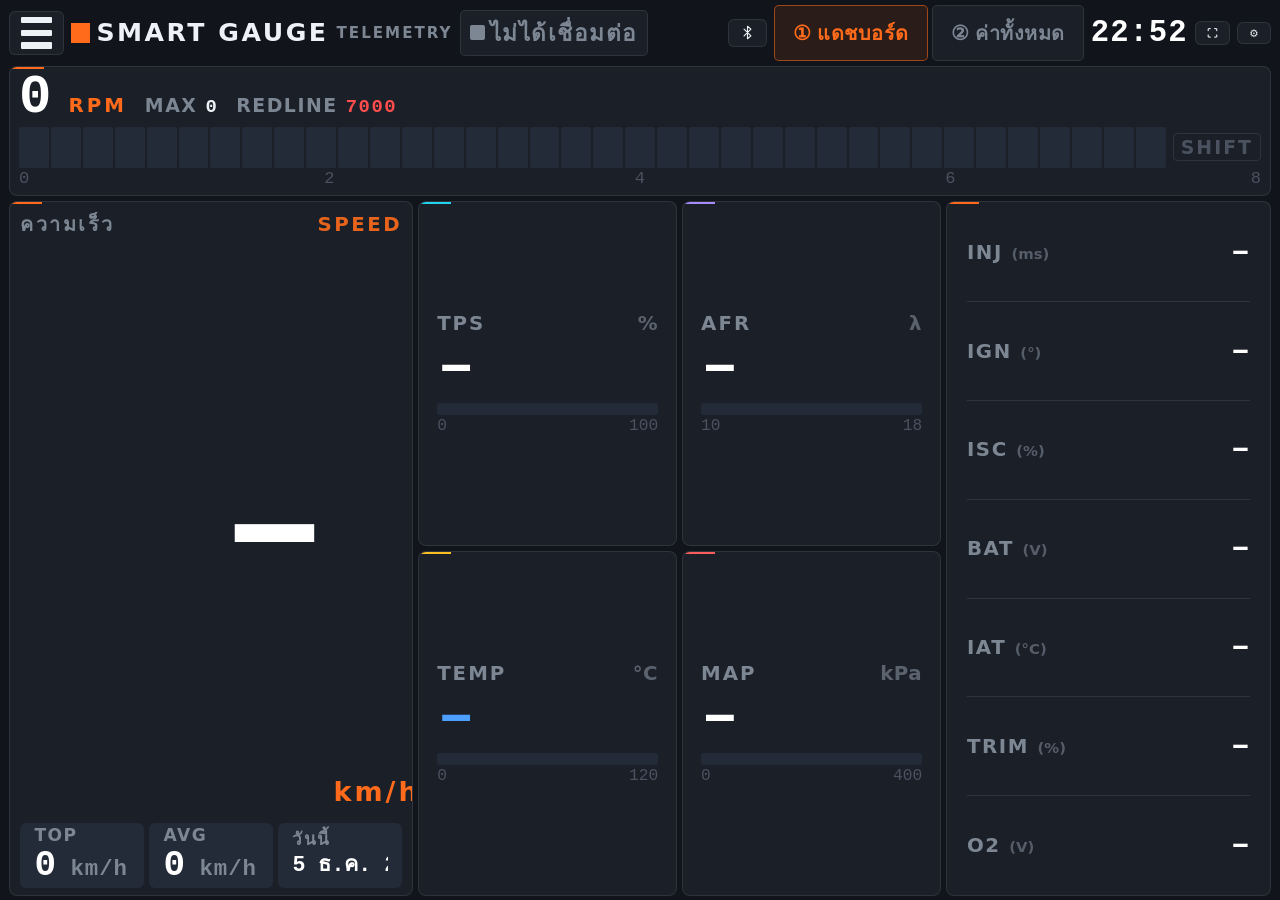
==== commit f4686e52: "Update index.html" ====
--- a/index.html
+++ b/index.html
@@ -25,7 +25,6 @@
 .wrap{width:100%;max-width:520px;margin:0 auto;padding:12px 12px 40px;
   flex:1 1 auto;display:flex;flex-direction:column;min-height:0;min-width:0}
 
-/* ---------- header : แถบเรียบ มุมเหลี่ยมตัวหนา ---------- */
 header{display:flex;align-items:center;gap:9px;margin-bottom:6px}
 .brand{display:flex;align-items:center;gap:7px;font-size:12px;font-weight:800;
   letter-spacing:3px;color:var(--text);text-transform:uppercase}
@@ -54,12 +53,9 @@
 .btn.danger{background:transparent;border-color:rgba(255,77,77,.5);color:var(--red)}
 .btn.danger:active{background:rgba(255,77,77,.12)}
 
-/* ---------- card / hero ---------- */
-/* ---------- card (ใช้กับหน้า 2/3) ---------- */
 .card{background:var(--panel);border:1px solid var(--line);border-radius:12px;
   position:relative;overflow:hidden}
 
-/* ---------- dashboard : RALLY FLAT (สเลท + ส้มเรซซิ่ง ตัวหนา บล็อกเหลี่ยม) ---------- */
 .dash2{position:relative;display:grid;gap:8px;height:100%;min-height:0;padding-bottom:14px;
   grid-template-columns:minmax(150px,1.2fr) minmax(160px,1fr) minmax(110px,.8fr);
   grid-template-rows:auto minmax(0,1fr);
@@ -70,7 +66,6 @@
 .grows{display:flex;flex-direction:column;min-height:0;justify-content:center;
   background:var(--panel);border-radius:8px;padding:2px 10px}
 
-/* --- แถบ Shift-light RPM เต็มความกว้าง --- */
 .hdZone{grid-area:hd;display:flex;flex-direction:column;gap:3px}
 .shiftRow{display:flex;align-items:baseline;gap:10px}
 .drpm{display:flex;align-items:baseline;gap:6px}
@@ -90,7 +85,6 @@
 .rpmScale span:first-child{transform:none}
 .rpmScale span:last-child{transform:translateX(-100%)}
 
-/* --- ตัวเลข/ป้ายสากล : ตัวหนา ไร้เงา --- */
 .val{font-family:var(--mono);font-weight:700;color:#fff;letter-spacing:-1px;
   font-variant-numeric:tabular-nums}
 .val.warn{color:var(--amber)}
@@ -99,18 +93,19 @@
 .val.over{color:var(--red)}
 .iconBtn{font-size:14px;padding:3px 8px;line-height:1}
 
-/* --- ซ้าย : ความเร็วตัวหนาใหญ่ + TOP/AVG + เวลา/โหมด + ปุ่ม BT --- */
 .spdBlock{display:flex;flex-direction:column;justify-content:center;gap:2px;flex:1 1 auto;min-height:0}
 .gLab{font-size:max(8px,2.4vmin);letter-spacing:3px;color:var(--dim);font-weight:700}
 .dspd{display:flex;align-items:baseline;gap:8px}
 .dspd .val{font-size:max(44px,20vmin);line-height:.95;font-weight:800;letter-spacing:-2px;
-  min-width:3ch;text-align:right}   /* จองความกว้าง 3 หลัก : km/h ไม่ขยับตอนขึ้นหลักร้อย */
+  min-width:3ch;text-align:right}
 .dspd i{font-style:normal;font-size:max(9px,3vmin);letter-spacing:4px;color:var(--acc);font-weight:700}
 .dmaxRow{display:flex;gap:6px;margin-top:4px;flex-wrap:wrap}
+
 .dchip{background:var(--panel);border-radius:6px;padding:3px 8px;display:flex;
-  align-items:baseline;gap:6px}
+  align-items:baseline;gap:6px;white-space:nowrap;overflow:hidden;}
 .dchip .gLab{letter-spacing:1.5px}
 .dchip .val{font-size:max(13px,4vmin)}
+
 .dtime{display:flex;gap:10px;align-items:center;margin-top:4px;font-family:var(--mono);
   font-size:max(8px,2.6vmin);color:var(--dim)}
 .fab{width:34px;height:34px;border-radius:7px;border:1px solid var(--line);cursor:pointer;
@@ -123,7 +118,6 @@
   font-size:9.5px;color:#3d4552;white-space:nowrap;pointer-events:none}
 .ver{position:absolute;right:2px;bottom:3px;font-size:8.5px;color:#333a45;letter-spacing:1px}
 
-/* --- กลาง : มาตรวัด 4 ช่องแบบบล็อกเหลี่ยม (TPS/AFR/TEMP/MAP) --- */
 .gpad{display:grid;grid-template-columns:1fr 1fr;grid-template-rows:1fr 1fr;gap:8px;
   flex:1 1 auto;min-height:0;min-width:0}
 .gt{background:var(--panel);border-radius:8px;padding:6px 9px;display:flex;flex-direction:column;
@@ -137,7 +131,6 @@
 .rng{display:flex;justify-content:space-between;font-size:8px;color:#4a5260;
   font-family:var(--mono);margin-top:1px}
 
-/* --- ขวา : รายการค่าแบบเส้นคั่นบาง --- */
 .rows .r{flex:1 1 0;display:flex;align-items:center;justify-content:space-between;gap:6px;
   border-bottom:1px solid var(--line);padding:0 2px;min-height:0;overflow:hidden}
 .rows .r:last-child{border-bottom:0}
@@ -149,7 +142,6 @@
 body.stale .spdBlock,body.stale .gpad,body.stale .rows,body.stale .hdZone
   {opacity:.35;filter:grayscale(.7)}
 
-/* ---------- footer / info ---------- */
 .info{margin-top:16px;font-size:11.5px;line-height:1.75;color:var(--dim);
   background:var(--panel);border:1px solid var(--line);border-radius:12px;padding:11px 13px}
 .info b{color:var(--text)}
@@ -157,26 +149,34 @@
   font-size:11px;word-break:break-all}
 .info h4{font-size:11px;letter-spacing:2px;color:var(--acc);margin-bottom:6px}
 
-
-
-/* ---------- bottom sheet ---------- */
-.overlay{position:fixed;inset:0;background:rgba(0,0,0,.62);backdrop-filter:blur(3px);
-  opacity:0;pointer-events:none;transition:.2s;z-index:40}
-.overlay.open{opacity:1;pointer-events:auto}
-/* แผงเชื่อมต่อ/ตั้งค่า : เต็มจอ (ทั้งแนวตั้ง-แนวนอน) */
+.overlay{
+  position:fixed; inset:0; background:rgba(0,0,0,.62); backdrop-filter:blur(3px);
+  opacity:0; pointer-events:none; transition:.2s; z-index:40;
+}
+.overlay.open{opacity:1; pointer-events:auto;}
+
 .sheet{
-  position:fixed;inset:0;z-index:50;margin:0;
-  background:#14181f;
-  padding:calc(8px + env(safe-area-inset-top)) 14px calc(14px + env(safe-area-inset-bottom));
-  overflow-y:auto;overscroll-behavior:contain;
-  transform:translateY(105%);transition:transform .25s cubic-bezier(.2,.8,.2,1)
-}
+  position: fixed;
+  bottom: 0; left: 0; right: 0;
+  z-index: 50;
+  margin: 0 auto;
+  max-width: 600px;
+  height: 55vh;
+  background: #14181f;
+  border-top-left-radius: 16px;
+  border-top-right-radius: 16px;
+  padding: calc(8px + env(safe-area-inset-top)) 14px calc(14px + env(safe-area-inset-bottom));
+  overflow-y: auto;
+  overscroll-behavior: contain;
+  transform: translateY(105%);
+  transition: transform .25s cubic-bezier(.2,.8,.2,1);
+}
+.sheet.open{transform:translateY(0);}
 .sheet.open{transform:none}
 @media (prefers-reduced-motion:reduce){ .sheet{transition:none} .pill .dot{animation:none} }
 .grab{width:44px;height:4px;border-radius:9px;background:#2b2b31;margin:2px auto 10px;
   position:relative;touch-action:none;cursor:grab}
 .grab:active{cursor:grabbing}
-/* พื้นที่รับ gesture กว้างขึ้นรอบแถบ grab (ไม่เปลี่ยนขนาดแถบสายตา) */
 .grab::after{content:"";position:absolute;left:-60px;right:-60px;top:-14px;bottom:-18px}
 .sheet h3{touch-action:none}
 .sheet h3{font-size:14px;letter-spacing:2px;color:var(--text);font-weight:800;
@@ -190,7 +190,6 @@
 .tabs button.active{background:rgba(255,107,26,.12);border-color:rgba(255,107,26,.55);color:var(--acc);font-weight:800}
 .pane{display:none;max-width:640px;margin:0 auto}
 .pane.show{display:block}
-/* ช่องตั้งค่าสเกล/เกณฑ์สี : ใช้พื้นที่เต็มหน้าจอ (2 คอลัมน์บนจอกว้าง) */
 .pane#pane-set{max-width:none}
 @media (orientation:landscape){
   .pane#pane-set.show{max-width:1000px;column-count:2;column-gap:20px}
@@ -214,13 +213,11 @@
   min-height:16px;word-break:break-all}
 .statusline.ok{color:var(--green)} .statusline.err{color:var(--red)}
 
-/* ---------- toast ---------- */
 .toast{position:fixed;left:50%;bottom:22px;transform:translateX(-50%);z-index:60;
   background:var(--panel2);border:1px solid var(--line);color:var(--acc);font-size:12px;font-weight:700;
   padding:9px 16px;border-radius:6px;opacity:0;pointer-events:none;max-width:92vw;text-align:center}
 .toast.show{opacity:1}
 
-/* ---------- settings (สเกล / เกณฑ์สี) ---------- */
 .sub{font-size:11px;letter-spacing:2px;color:var(--acc);margin:14px 0 8px;
   border-top:1px dashed var(--line);padding-top:12px}
 .sub:first-child{margin-top:2px;border-top:0;padding-top:0}
@@ -234,7 +231,6 @@
 input[type=number]::-webkit-outer-spin-button,input[type=number]::-webkit-inner-spin-button{-webkit-appearance:none;margin:0}
 input[type=color]{padding:2px;height:38px;cursor:pointer}
 
-/* ---------- pager : 3 หน้า ปัดซ้าย-ขวา ---------- */
 .pagebar{display:flex;gap:6px;margin-bottom:8px}
 .pagebar button{
   flex:1;font:inherit;font-size:11.5px;font-weight:600;letter-spacing:.3px;
@@ -255,7 +251,6 @@
 }
 .page::-webkit-scrollbar{display:none}
 
-/* ---------- หน้า 2 : ตารางค่าทั้งหมด (ช่องเล็กแนวตั้ง-แนวนอน) ---------- */
 .ptable{padding:10px 10px 12px}
 .pthead{display:flex;justify-content:space-between;font-size:11px;letter-spacing:2px;
   color:var(--dim);padding:0 6px 8px;border-bottom:1px solid var(--line);margin-bottom:8px}
@@ -271,7 +266,6 @@
   text-align:right;white-space:nowrap}
 .pbox .pu{font-size:9px;color:#3f5165;min-width:24px;text-align:left}
 
-/* ---------- หน้า 3 : อ่าน/ลบโค้ด DTC (ยืดเต็มจอ) ---------- */
 .page#page2{overflow:hidden}
 .dtc{padding:10px;height:100%;display:flex;flex-direction:column;min-height:0}
 .dtcHead{display:flex;justify-content:space-between;align-items:center;margin-bottom:8px}
@@ -282,7 +276,7 @@
   flex:1 1 auto;min-height:0;overflow:auto;overscroll-behavior:contain}
 .dtcList .empty{font-size:12px;color:#3f5165}
 .dtcChip{display:inline-flex;align-items:center;gap:9px;background:#1a0d10;
-  border:1px solid #5a1a20;color:#ff6b6b;font-family:var(--mono);font-size:16px;
+  border:1px solid #5a1a20;color:#ff6b6b;font-family:var(--mono);font-size:15px;
   font-weight:700;padding:8px 12px;border-radius:7px}
 .dtcChip i{font-style:normal;font-size:13px;opacity:.65;cursor:pointer;padding:0 3px}
 .dtcRow{display:flex;gap:10px;margin-top:10px;flex:0 0 auto}
@@ -293,23 +287,93 @@
 .dtc .statusline{margin-top:10px;flex:0 0 auto}
 .dtc .dtcLog{flex:0 0 auto;max-height:22vh}
 .dtc .hint{display:none}
-/* จอกว้าง : คอลัมน์เดียวตรงกลาง ไม่ยืดเกินอ่าน */
-@media (orientation:landscape) and (min-width:700px){
-  .dtc{max-width:760px;margin:0 auto;width:100%}
+@media (orientation:landscape){
+  .lsDtcSlot {
+    display: flex !important;
+    flex: 1 1 auto !important;
+    height: 100% !important;
+    min-height: 0 !important;
+  }
+  .lsDtcSlot .dtc {
+    max-width: none !important;
+    margin: 0 !important;
+    width: 100% !important;
+    height: 100% !important;
+    display: flex !important;
+    flex-direction: column !important;
+    padding: 6px 10px !important;
+    box-sizing: border-box !important;
+  }
+
+  /* 1. ขยายกล่องรายการโค้ด DTC ให้ยืดกินพื้นที่ส่วนใหญ่ของจอ */
+  .lsDtcSlot .dtcList {
+    flex: 1 1 auto !important;
+    min-height: 100px !important;
+    max-height: none !important;
+    padding: 10px !important;
+    overflow-y: auto !important;
+    gap: 10px !important;
+  }
+
+  /* 2. ปรับปุ่มกดอ่าน/ลบโค้ด */
+  .lsDtcSlot .dtcRow {
+    flex: 0 0 auto !important;
+    margin-top: 6px !important;
+  }
+  .lsDtcSlot .dtcRow .btn {
+    padding: 8px 12px !important;
+    font-size: 13px !important;
+  }
+
+  /* 3. ช่องใส่คำสั่งอ่าน/ลบ */
+  .lsDtcSlot .dtc .cmdRow {
+    flex: 0 0 auto !important;
+    margin-top: 4px !important;
+  }
+  .lsDtcSlot .dtc input[type=text] {
+    padding: 6px 8px !important;
+    font-size: 12px !important;
+  }
+
+  /* 4. ย้ายข้อความสถานะมาไว้ล่างสุด (ลำดับสุดท้าย) */
+  .lsDtcSlot .dtc .statusline {
+    order: 99 !important;
+    display: block !important;
+    flex: 0 0 auto !important;
+    margin-top: 4px !important;
+    font-size: 11px !important;
+    min-height: 16px !important;
+  }
+
+  /* ซ่อน Log และ Footer */
+  .lsDtcSlot .dtc .dtcLog {
+    display: none !important;
+  }
+  .lsFoot {
+    display: none !important;
+  }
 }
 .btn.danger{background:#2a0d10;border-color:#6d1a20;color:#ff6b6b}
 .btn.danger:active{background:#3a1116}
 .cmdRow{display:grid;grid-template-columns:1fr 1fr;gap:8px}
-.dtcLog{margin-top:10px;background:#070d14;border:1px solid var(--line);border-radius:10px;
-  padding:7px 10px;max-height:120px;overflow:auto;font-family:var(--mono);font-size:11px;
-  color:var(--dim);display:none}
+.dtcLog{
+  margin-top:10px;
+  background:#070d14;
+  border:1px solid var(--line);
+  border-radius:10px;
+  padding:7px 10px;
+  height:110px;
+  max-height:110px;
+  flex: 0 0 110px;
+  overflow-y:auto;
+  font-family:var(--mono);
+  font-size:11px;
+ color:var(--dim);display:none !important;}
 .dtcLog:not(:empty){display:block}
 .logline{padding:3px 0;border-bottom:1px solid #101a25;word-break:break-all}
 .logline:last-child{border-bottom:0}
 
-/* ---------- landscape : มือถือติดแฮนด์ ---------- */
 @media (orientation:landscape){
-  /* แถบบนชิดขอบจอ : brand ซ้าย / ปุ่มเล็ก ๆ รวมกับปุ่มเลือกหน้าชิดขวา */
   .wrap{max-width:none;padding:4px 10px 6px;
     display:grid;grid-template-columns:minmax(0,1fr) auto;
     grid-template-rows:auto minmax(0,1fr);
@@ -328,15 +392,12 @@
   .rpmBar{height:max(18px,5vmin)}
   .rows{padding:2px 10px}
 }
-/* จอแนวตั้ง : แถบ RPM บนสุด → ความเร็วเต็มความกว้าง → มาตรวัด / รายการค่า */
 @media (orientation:portrait){
-  /* แถบหัวจอแคบลงให้พอดีความกว้างมือถือ (ไม่ให้ปุ่มเชื่อมต่อเลยขอบ) */
   header{gap:6px}
   .brand{font-size:11px;letter-spacing:2px;min-width:0;white-space:nowrap}
   .pill{font-size:9.5px;padding:4px 7px;gap:5px;min-width:0;overflow:hidden}
   .pill #connText{min-width:0;overflow:hidden;text-overflow:ellipsis;white-space:nowrap}
   header .btn{padding:7px 11px}
-  /* หน้า 2 : ตารางค่า — จอโทรศัพท์เป็น列表เต็มความกว้าง อ่านง่าย ไม่เบียด */
   .plist{grid-template-columns:1fr}
   .pbox{min-height:44px;padding:9px 12px;gap:10px}
   .pbox .pk{font-size:12px;line-height:1.35;opacity:1}
@@ -356,9 +417,6 @@
   .ver{position:static;display:block;margin-top:4px;text-align:right;grid-column:1/-1}
 }
 
-/* ============================================================
-   UI แนวนอนชุดใหม่ (แสดงเมื่อหมุนขวาง) — ใช้ข้อมูล/การเชื่อมต่อ/หน้า DTC เดิมทุกอย่าง
-   ============================================================ */
 .lsApp{display:none;flex:1 1 auto;min-height:0;min-width:0;flex-direction:column;gap:5px;padding:5px 9px 4px}
 @media (orientation:landscape) and (min-width:600px){
   .wrap{display:none}
@@ -377,15 +435,15 @@
 .lsBars{display:flex;flex-direction:column;gap:max(2px,.7vmin);width:max(12px,3.4vmin)}
 .lsBars i{display:block;height:max(2px,.7vmin);background:currentColor;border-radius:1px}
 .lsSpacer{flex:1 1 auto;min-width:4px}
-.lsClock{font-family:var(--mono);font-size:max(9px,2.7vmin);color:var(--dim);letter-spacing:1px}
+.lsClock{font-family: var(--mono);font-size: max(11px, 3.4vmin);font-weight: 800;color: #fff;letter-spacing: 1px;}
 .lsTabs{display:flex;gap:4px;flex:0 0 auto}
 .lsTab{font-size:max(8px,2.2vmin);font-weight:800;letter-spacing:.5px;color:var(--dim);
   background:var(--panel);border:1px solid var(--line);border-radius:5px;cursor:pointer;
   padding:max(4px,1.2vmin) max(7px,2vmin);white-space:nowrap}
 .lsTab.active{color:var(--acc);border-color:rgba(255,107,26,.55);background:rgba(255,107,26,.1)}
-/* แถบ RPM / shift light */
+
 .lsRpm{background:var(--panel);border:1px solid var(--line);border-radius:8px;
-  padding:4px 9px 3px;position:relative;overflow:hidden;flex:0 0 auto}
+  padding:4px 9px 3px;position:relative;overflow:hidden;flex:0 0 auto;transition:all .2s ease-in-out}
 .lsRpm::before{content:"";position:absolute;left:0;top:0;height:2px;width:34px;background:var(--acc)}
 .lsRpmHead{display:flex;align-items:baseline;gap:max(7px,2vmin);margin-bottom:2px}
 .lsRpmVal{font-family:var(--mono);font-weight:800;color:#fff;font-size:max(15px,6vmin);
@@ -408,12 +466,16 @@
   font-family:var(--mono);font-size:max(6px,1.9vmin);color:var(--dim2,#4a5260)}
 .lsScale span:first-child{transform:none}
 .lsScale span:last-child{transform:translateX(-100%)}
-/* pager 3 หน้า : ปัดซ้าย-ขวา */
+
 .lsPager{display:flex;min-height:0;min-width:0;overflow-x:auto;overflow-y:hidden;
   scroll-snap-type:x mandatory;-webkit-overflow-scrolling:touch;scrollbar-width:none;flex:1 1 auto}
 .lsPager::-webkit-scrollbar{display:none}
 .lsPage{flex:0 0 100%;min-width:100%;scroll-snap-align:start;display:flex;min-height:0;min-width:0}
-.lsApp.lsParams .lsRpm{height:0;padding:0;border-width:0;overflow:hidden}   /* หน้าตาราง : เต็มจอ */
+
+.lsApp:not(.lsPage0) .lsRpm, .lsApp.lsParams .lsRpm, .lsApp.lsDtc .lsRpm {
+  height: 0; padding: 0; border-width: 0; overflow: hidden; margin: 0; opacity: 0;
+}
+
 .lsGrid{flex:1 1 auto;display:grid;gap:5px;min-height:0;min-width:0;
   grid-template-columns:minmax(0,1.02fr) minmax(0,1.32fr) minmax(0,.82fr)}
 .lsPanel{background:var(--panel);border:1px solid var(--line);border-radius:8px;
@@ -427,7 +489,7 @@
 .lsSpdWrap{flex:1 1 auto;display:flex;align-items:center;justify-content:center;gap:8px;min-height:0}
 .lsSpd{font-family:var(--mono);font-weight:800;color:#fff;line-height:.92;letter-spacing:-3px;
   font-size:max(40px,20vmin);font-variant-numeric:tabular-nums;
-  min-width:3ch;text-align:right}   /* จองความกว้าง 3 หลัก : km/h ไม่ขยับตอนตัวเลขขึ้น/ลงหลักร้อย */
+  min-width:3ch;text-align:right}
 .lsSpdUnit{align-self:flex-end;padding-bottom:max(4px,1.6vmin);
   font-size:max(8px,3vmin);letter-spacing:3px;font-weight:800;color:var(--acc)}
 .lsChips{display:flex;gap:5px;min-width:0}
@@ -437,7 +499,7 @@
 .lsChip b{font-family:var(--mono);font-size:max(11px,4vmin);color:#fff;font-weight:700;
   line-height:1.1;font-variant-numeric:tabular-nums;white-space:nowrap;overflow:hidden}
 .lsChip b i{font-style:normal;font-size:.62em;color:var(--dim);letter-spacing:1px}
-.lsChip .lsDate{font-size:max(9px,3vmin)}
+.lsChip .lsDate{font-size:max(8px,2.4vmin);white-space:nowrap;}
 .lsTiles{display:grid;gap:5px;grid-template-columns:1fr 1fr;grid-template-rows:1fr 1fr;min-height:0}
 .lsTile{background:var(--panel);border:1px solid var(--line);border-radius:8px;
   padding:4px max(7px,2vmin) 5px;display:flex;flex-direction:column;justify-content:center;
@@ -468,7 +530,7 @@
 .lsRVal.warn{color:var(--amber)}
 .lsRVal.bad{color:var(--red)}
 .lsRVal.cool{color:var(--blue)}
-/* หน้าตารางค่าทั้งหมด */
+
 .lsPtable{flex:1 1 auto;display:flex;flex-direction:column;min-height:0;min-width:0;padding:1px}
 .lsPgrid{flex:1 1 auto;display:grid;gap:5px;min-height:0;min-width:0;
   grid-template-columns:repeat(4,minmax(0,1fr));grid-template-rows:repeat(4,minmax(0,1fr))}
@@ -480,22 +542,16 @@
 .lsPv{font-family:var(--mono);font-size:max(13px,5vmin);font-weight:700;color:#fff;
   line-height:1;font-variant-numeric:tabular-nums;white-space:nowrap}
 .lsPu{font-size:max(7px,2vmin);color:var(--dim);min-width:2.4em;letter-spacing:.5px}
-/* หน้า DTC : ใช้การ์ดเดิมย้ายมาแสดงเต็มจอ */
+
 .lsDtcSlot{flex:1 1 auto;display:flex;min-height:0;min-width:0}
-@media (orientation:landscape) and (min-width:600px){
-  .lsDtcSlot .dtc{max-width:none;margin:0;width:100%;padding:6px 8px}
-  .lsDtcSlot .dtcRow{margin-top:8px}
-  .lsDtcSlot .dtcRow .btn{padding:8px 12px;font-size:12px}
-  .lsDtcSlot .dtc .cmdRow{margin-top:8px}
-  .lsDtcSlot .dtc input[type=text]{padding:8px 10px;font-size:13px}
-  .lsDtcSlot .dtc .dtcLog{max-height:none;flex:1 1 auto;min-height:0}
-}
-.lsFoot{display:flex;justify-content:space-between;align-items:center;flex:0 0 auto;
+
+    flex: 1 1 auto !important;
+  .lsFoot{display:flex;justify-content:space-between;align-items:center;flex:0 0 auto;
   font-size:max(7px,2vmin);letter-spacing:1px;color:#3d4552;padding:0 2px}
 .lsFoot b{color:#4d5766;font-weight:700}
 .lsFootMid{letter-spacing:.5px}
 @media (max-width:720px){ .lsClock{display:none} .lsFootMid{display:none} .lsApp .pill{max-width:24vw;text-overflow:ellipsis} }
-/* จอแดงทั้งจอเมื่อเกิน REDLINE */
+
 .lsRedAlert{display:none;position:fixed;inset:0;z-index:35;pointer-events:none;
   background:rgba(255,38,38,.34);
   box-shadow:inset 0 0 110px rgba(255,45,45,.85), inset 0 0 14px rgba(255,70,70,.95);
@@ -528,7 +584,6 @@
   <section class="page" id="page0">
 
   <div class="dash2">
-    <!-- ============ แถบ Shift-light RPM เต็มความกว้าง ============ -->
     <div class="hdZone">
       <div class="shiftRow">
         <span class="drpm"><span class="val" id="rpmVal">0</span><i>RPM</i></span>
@@ -540,7 +595,6 @@
       <div class="rpmScale" id="rpmScale"></div>
     </div>
 
-    <!-- ============ ซ้าย : ความเร็วตัวหนา + TOP/AVG + ปุ่ม BT ============ -->
     <div class="gleft">
       <div class="spdBlock">
         <span class="gLab">ความเร็ว / SPEED</span>
@@ -548,7 +602,7 @@
         <div class="dmaxRow">
           <span class="dchip"><span class="gLab">TOP</span><span class="val" id="spdMax">0</span></span>
           <span class="dchip"><span class="gLab">AVG</span><span class="val" id="spdAvg">0</span></span>
-          <span class="dchip"><span class="gLab">วันนี้</span><span id="dateTxt" style="font-family:var(--mono);font-size:max(8px,2.6vmin);color:var(--dim)"></span></span>
+          <span class="dchip"><span class="gLab">วันนี้</span><span id="dateTxt" style="font-family:var(--mono);font-size:max(8px,2.6vmin);color:var(--dim);white-space:nowrap;"></span></span>
         </div>
         <div class="dtime">
           <button class="fab" id="fabBle" type="button" title="เชื่อมต่อ Bluetooth">
@@ -560,7 +614,6 @@
       </div>
     </div>
 
-    <!-- ============ กลาง : มาตรวัด 4 ช่อง (TPS/AFR/TEMP/MAP) ============ -->
     <div class="gcenter">
       <div class="gpad">
         <div class="gt" style="--acc:#ff6b1a">
@@ -602,7 +655,6 @@
       </div>
     </div>
 
-    <!-- ============ ขวา : รายการค่า ============ -->
     <div class="grows rows">
       <div class="r"><span class="rLab">INJ <i>(ms)</i></span><span class="val" id="v_inj">–</span></div>
       <div class="r"><span class="rLab">IGN <i>(°)</i></span><span class="val" id="v_ign">–</span></div>
@@ -626,9 +678,8 @@
     ชื่อที่รองรับ: <code>speed/spd</code>, <code>ign/lgn</code>, <code>inj/lnj</code>,
     <code>bat/volt</code>, <code>temp/ect</code>
   </div>
-  </section><!-- /page0 : หน้าหลัก -->
-
-  <!-- ================= page 2 : ตารางค่าทั้งหมด ================= -->
+  </section>
+
   <section class="page" id="page1">
     <div class="card ptable">
       <div class="pthead"><span>Parameter</span><span>Value</span></div>
@@ -636,7 +687,6 @@
     </div>
   </section>
 
-  <!-- ================= page 3 : อ่าน/ลบโค้ด DTC ================= -->
   <section class="page" id="page2">
     <div class="card dtc">
       <div class="dtcHead">
@@ -660,11 +710,10 @@
     </div>
   </section>
 
-  </div><!-- /pager -->
-</div><!-- /wrap -->
-
-<!-- ================= UI แนวนอนชุดใหม่ (ใช้ข้อมูล/การเชื่อมต่อ/หน้า DTC เดิม) ================= -->
-<div class="lsApp" id="lsApp">
+  </div>
+</div>
+
+<div class="lsApp lsPage0" id="lsApp">
   <header class="lsHead">
     <button type="button" class="btn ghost lsMenu" id="lsMenuBtn" title="หน้าอ่าน/ลบโค้ด DTC">
       <span class="lsBars" aria-hidden="true"><i></i><i></i><i></i></span>
@@ -672,15 +721,24 @@
     <div class="lsBrand">Smart Gauge<small>Telemetry</small></div>
     <div class="pill" id="lsConnPill"><span class="dot"></span><span id="lsConnText">ไม่ได้เชื่อมต่อ</span></div>
     <div class="lsSpacer"></div>
+    
+    <!-- ปุ่ม Bluetooth กดแล้วเชื่อมต่อทันที -->
+    <button class="btn ghost iconBtn" id="lsFabBle" type="button" title="สแกนและเชื่อมต่อ Bluetooth">
+      <svg viewBox="0 0 24 24" style="width:15px;height:15px;fill:none;stroke:currentColor;stroke-width:1.8;stroke-linecap:round;stroke-linejoin:round" aria-hidden="true">
+        <polyline points="6.5 6.5 17.5 17.5 12 22 12 2 17.5 6.5 6.5 17.5"/>
+      </svg>
+    </button>
+
     <nav class="lsTabs" id="lsTabs" aria-label="เลือกหน้า">
       <button type="button" class="lsTab active" data-page="0">① แดชบอร์ด</button>
       <button type="button" class="lsTab" data-page="1">② ค่าทั้งหมด</button>
     </nav>
     <div class="lsClock" id="lsClock">--:--</div>
     <button type="button" class="btn ghost" id="lsFsBtn" title="เต็มจอ (ล็อกแนวนอน)">⛶</button>
-    <button type="button" class="btn" id="lsConnBtn">เชื่อมต่อ</button>
+    
+    <!-- ปุ่มเฟืองตั้งค่า -->
+    <button type="button" class="btn ghost iconBtn" id="lsGearBtn" title="ตั้งค่า / Demo">⚙️</button>
   </header>
-
   <section class="lsRpm">
     <div class="lsRpmHead">
       <span class="lsRpmVal" id="lsRpmVal">0</span>
@@ -696,7 +754,6 @@
   </section>
 
   <main class="lsPager" id="lsPager">
-    <!-- หน้า 1 : แดชบอร์ด -->
     <section class="lsPage">
       <div class="lsGrid">
         <div class="lsPanel lsHero">
@@ -740,16 +797,15 @@
         <div class="lsRows">
           <div class="lsRow"><span class="lsRLab">INJ <i>(ms)</i></span><span class="lsRVal" id="ls_r_inj">–</span></div>
           <div class="lsRow"><span class="lsRLab">IGN <i>(°)</i></span><span class="lsRVal" id="ls_r_ign">–</span></div>
-          <div class="lsRow"><span class="lsRLab">ISC <i>(%)</i></span><span class="lsRVal" id="ls_r_iacv">–</span></div>
-          <div class="lsRow"><span class="lsRLab">BAT <i>(V)</i></span><span class="lsRVal" id="ls_r_bat">–</span></div>
-          <div class="lsRow"><span class="lsRLab">IAT <i>(°C)</i></span><span class="lsRVal" id="ls_r_iat">–</span></div>
-          <div class="lsRow"><span class="lsRLab">TRIM <i>(%)</i></span><span class="lsRVal" id="ls_r_fueltrim">–</span></div>
-          <div class="lsRow"><span class="lsRLab">O2 <i>(V)</i></span><span class="lsRVal" id="ls_r_o2">–</span></div>
+          <div class="lsRow"><span class="lsRLab">ISC <i>(%)</i></span><span class="lsRVal" id="r_iacv">–</span></div>
+          <div class="lsRow"><span class="lsRLab">BAT <i>(V)</i></span><span class="lsRVal" id="v_bat">–</span></div>
+          <div class="lsRow"><span class="lsRLab">IAT <i>(°C)</i></span><span class="lsRVal" id="r_iat">–</span></div>
+          <div class="lsRow"><span class="lsRLab">TRIM <i>(%)</i></span><span class="lsRVal" id="r_trim">–</span></div>
+          <div class="lsRow"><span class="lsRLab">O2 <i>(V)</i></span><span class="lsRVal" id="r_o2">–</span></div>
         </div>
       </div>
     </section>
 
-    <!-- หน้า 2 : ตารางค่าทั้งหมด เต็มจอ -->
     <section class="lsPage">
       <div class="lsPtable">
         <div class="lsPHead"><span>Parameter</span><em>Value · ค่าทั้งหมด</em></div>
@@ -757,7 +813,6 @@
       </div>
     </section>
 
-    <!-- หน้า 3 : อ่าน/ลบโค้ด DTC (การ์ดเดิมถูกย้ายมาวางตรงนี้ตอนแนวนอน) -->
     <section class="lsPage">
       <div class="lsDtcSlot" id="lsDtcSlot"></div>
     </section>
@@ -771,14 +826,12 @@
 </div>
 <div class="lsRedAlert" id="lsRedAlert" aria-hidden="true"></div>
 
-<!-- ================= connect sheet ================= -->
 <div class="overlay" id="overlay"></div>
 <div class="sheet" id="sheet">
   <div class="grab"></div>
   <h3>เชื่อมต่ออุปกรณ์</h3>
   <div class="tabs">
     <button class="active" data-tab="ble">BLE</button>
-    <button data-tab="wifi">Wi‑Fi</button>
     <button data-tab="demo">Demo</button>
     <button data-tab="set">ตั้งค่า</button>
   </div>
@@ -797,20 +850,7 @@
       ที่ประกาศในสเก็ตช์ของคุณ (เช่น <code>4fafc201-1fb5-459f-85fe-9ff9b9d8</code>)</div>
     <div class="statusline" id="bleStatus"></div>
   </div>
-
-  <div class="pane" id="pane-wifi">
-    <label>WebSocket URL</label>
-    <input type="text" id="wsURL" value="ws://192.168.4.1/ws">
-    <div class="row">
-      <button class="btn" id="wsConnect">เชื่อมต่อ Wi‑Fi</button>
-      <button class="btn ghost" id="wsDisconnect">ตัดการเชื่อมต่อ</button>
-    </div>
-    <div class="hint">ใส่ IP ของ ESP32 เช่น <code>ws://192.168.1.37/ws</code> — หน้าเว็บต้องเปิดผ่าน
-      <b>HTTPS</b> จึงจะต่อ <code>wss://</code> ได้ (การต่อ <code>ws://</code> จากเพจ HTTPS ถูกบล็อก)</div>
-    <div class="statusline" id="wsStatus"></div>
-  </div>
-
-  <div class="pane" id="pane-demo">
+ <div class="pane" id="pane-demo">
     <div class="hint">โหมดข้อมูลจำลอง ใช้ดูหน้าจอ/ตรวจสีเตือนโดยไม่ต้องมีอุปกรณ์จริง</div>
     <div class="row">
       <button class="btn" id="demoStart">เริ่ม Demo</button>
@@ -838,7 +878,11 @@
 
 <script>
 'use strict';
-// ฟังก์ชันเชื่อมต่อ Bluetooth Low Energy กับ ESP32
+let curPage = 0;
+let bleChar = null;
+let bleDevice = null;
+let bleLineBuf = '';
+
 async function connectBluetooth() {
   if (!navigator.bluetooth) {
     alert("เบราว์เซอร์ในแอปนี้ไม่รองรับ Web Bluetooth");
@@ -869,10 +913,62 @@
     alert('เชื่อมต่อไม่สำเร็จ: ' + (error.message || error));
   }
 }
-/* ============================================================
-   1. นิยามเมตริก (label / ช่วงวัด / สี / เงื่อนไขสีเตือน)
-   ============================================================ */
+
 const GREEN='#34d399', AMBER='#fbbf24', RED='#fb5c5c', CYAN='#22d3ee';
+
+const DTC_DICT = {
+  'P0001': 'MAP Sensor (เซนเซอร์แรงดันไอดี)',
+  'P0007': 'EOT/ECT Sensor (เซ็นเซอร์อุณหภูมิเครื่องยนต์/น้ำหล่อเย็น)',
+  'P0008': 'Throttle Position (เซนเซอร์เรือนลิ้นเร่ง/TPS)',
+  'P0009': 'IAT Sensor (เซนเซอร์อุณหภูมิอากาศไอดี)',
+  'P0011': 'Wheel Speed / ABS (เซนเซอร์ความเร็วล้อ/เอบีเอส)',
+  'P0012': 'Fuel Injector (หัวฉีดน้ำมันเชื้อเพลิง)',
+  'P0013': 'MAP Pressure (แรงดันแมพเซนเซอร์ผิดปกติ)',
+  'P0014': 'IACV Valve (วาล์วควบคุมรอบเดินเบา)',
+  'P0015': 'EOT/ECT Sensor (เซนเซอร์อุณหภูมิเครื่องยนต์/น้ำหล่อเย็น)',
+  'P0018': 'CKP Sensor (เซนเซอร์ข้อเหวี่ยง)',
+  'P0019': 'CMP Sensor (เซนเซอร์เพลาลูกเบี้ยว)',
+  'P0021': 'O2 Sensor (ออกซิเจนเซนเซอร์)',
+  'P0024': 'Ignition Coil (คอยล์จุดระเบิด)',
+  'P0029': 'IACV Error (ความผิดปกติของวาล์ว IACV)',
+  'P0032': 'Injector Error (ความผิดปกติของระบบหัวฉีด)',
+  'P0033': 'ECU / Battery Voltage (แรงดันไฟแบตเตอรี่/กล่อง ECU)',
+  'P0035': 'EGR System (ระบบ EGR)',
+  'P0044': 'EVAP Valve (วาล์วไอระเหยน้ำมันถัง)',
+  'P0052': 'CKP Fault (ความผิดพลาดของเซนเซอร์ข้อเหวี่ยง)',
+  'P0054': 'Bank Angle Fault (ความผิดพลาดเซนเซอร์มุมเอียง)',
+  'P0063': 'Mode Switch (สวิตช์เลือกโหมด)',
+  'P0072': 'Exhaust Valve (วาล์วไอเสีย)',
+  'P0087': 'Fuel Pump / Relay (ปั๊มเชื้อเพลิงหรือรีเลย์ปั๊ม)',
+  'P0090': 'Smart Key System (ระบบกุญแจรีโมทอัจฉริยะ)',
+  'P0091': 'Security / Remote (ระบบกันขโมย/รีโมท)',
+
+  'Code 01': 'MAP Sensor (เซนเซอร์แรงดันไอดี)',
+  'Code 07': 'EOT/ECT Sensor (เซ็นเซอร์อุณหภูมิเครื่องยนต์/น้ำหล่อเย็น)',
+  'Code 08': 'Throttle Position (เซนเซอร์เรือนลิ้นเร่ง/TPS)',
+  'Code 09': 'IAT Sensor (เซนเซอร์อุณหภูมิอากาศไอดี)',
+  'Code 11': 'Wheel Speed / ABS (เซนเซอร์ความเร็วล้อ/เอบีเอส)',
+  'Code 12': 'Fuel Injector (หัวฉีดน้ำมันเชื้อเพลิง)',
+  'Code 13': 'MAP Pressure (แรงดันแมพเซนเซอร์ผิดปกติ)',
+  'Code 14': 'IACV Valve (วาล์วควบคุมรอบเดินเบา)',
+  'Code 15': 'EOT/ECT Sensor (เซนเซอร์อุณหภูมิเครื่องยนต์/น้ำหล่อเย็น)',
+  'Code 18': 'CKP Sensor (เซนเซอร์ข้อเหวี่ยง)',
+  'Code 19': 'CMP Sensor (เซนเซอร์เพลาลูกเบี้ยว)',
+  'Code 21': 'O2 Sensor (ออกซิเจนเซนเซอร์)',
+  'Code 24': 'Ignition Coil (คอยล์จุดระเบิด)',
+  'Code 29': 'IACV Error (ความผิดปกติของวาล์ว IACV)',
+  'Code 32': 'Injector Error (ความผิดปกติของระบบหัวฉีด)',
+  'Code 33': 'ECU / Battery Voltage (แรงดันไฟแบตเตอรี่/กล่อง ECU)',
+  'Code 35': 'EGR System (ระบบ EGR)',
+  'Code 44': 'EVAP Valve (วาล์วไอระเหยน้ำมันถัง)',
+  'Code 52': 'CKP Fault (ความผิดพลาดของเซนเซอร์ข้อเหวี่ยง)',
+  'Code 54': 'Bank Angle Fault (ความผิดพลาดเซนเซอร์มุมเอียง)',
+  'Code 63': 'Mode Switch (สวิตช์เลือกโหมด)',
+  'Code 72': 'Exhaust Valve (วาล์วไอเสีย)',
+  'Code 87': 'Fuel Pump / Relay (ปั๊มเชื้อเพลิงหรือรีเลย์ปั๊ม)',
+  'Code 90': 'Smart Key System (ระบบกุญแจรีโมทอัจฉริยะ)',
+  'Code 91': 'Security / Remote (ระบบกันขโมย/รีโมท)'
+};
 
 const TILES = [
   {key:'tps',  label:'TPS',  un:'%',     min:0,  max:100, dec:0, color:'#22d3ee', clamp:[0,100]},
@@ -901,10 +997,9 @@
   stand:['stand','standswitch','kickstand','sidestand'],
   bank: ['bank','bankangle','leanangle','angle']
 };
-const STRING_KEYS = new Set(['mode','fastidle','stand']); // ค่าข้อความ เช่น IDLE / ON / OFF
+const STRING_KEYS = new Set(['mode','fastidle','stand']);
 const CSV_ORDER = ['rpm','afr','tps','speed','ign','inj','bat','temp'];
 
-/* หน้า 2 : รายการค่าทั้งหมด (เรียงตามภาพตัวอย่าง Parameter / Value) */
 const PARAMS = [
   {key:'rpm',      label:'Rpm Engine',                  un:'rpm',   dec:0, st:'rpm',   color:'#34d399'},
   {key:'tps',      label:'Trottle Position / TPS',      un:'%',     dec:0, st:'tps',   color:'#22d3ee'},
@@ -940,7 +1035,6 @@
 }
 const statusColor = s => s==='bad'?RED : s==='warn'?AMBER : s==='cool'?CYAN : GREEN;
 
-/* ---- ค่าที่ตั้งได้ (สเกล / เกณฑ์สี / สีช่อง) เก็บลง localStorage ---- */
 const DEFAULT_TUNE = {
   rpmMax: 8000, redline: 7000, speedMax: 240,
   scale: { afr:[10,18], tps:[0,100], temp:[0,120], bat:[10,15], inj:[0,15], ign:[0,50] },
@@ -961,13 +1055,10 @@
 }
 let tune = clone(DEFAULT_TUNE);
 
-/* ============================================================
-   2. สถานะข้อมูลรวม
-   ============================================================ */
 const data = {rpm:0, speed:0, afr:14.7, tps:0, ign:0, inj:0, bat:12.6, temp:20, map:null,
   iat:null, iacv:null, mode:null, o2:null, fueltrim:null, fastidle:null, stand:null, bank:null};
 let lastUpdate = 0, hadData = false, spdMax = 0, spdAvg = 0, rpmMax = 0;
-let mode = 'off';          // off | ble | wifi | demo
+let mode = 'off';
 let connectedAt = 0;
 const fmt = (v,dec) => dec ? Number(v).toFixed(dec) : String(Math.round(v));
 const clamp = (v,a,b) => Math.min(b, Math.max(a, v));
@@ -987,7 +1078,7 @@
           data[key] = c ? clamp(v, c.clamp[0], c.clamp[1]) : clamp(v, -360, 30000);
           hit++;
         } else if (!blank && typeof raw !== 'object' && STRING_KEYS.has(key)){
-          data[key] = String(raw).trim();   // ค่าข้อความ เช่น IDLE / ON / OFF
+          data[key] = String(raw).trim();
           hit++;
         }
         break;
@@ -997,7 +1088,7 @@
   if (hit) markLive();
   return hit;
 }
-/* ค่าสำหรับหน้าตาราง (คืน '-' ถ้ายังไม่มีข้อมูล / ยังไม่ได้เชื่อมต่อ) */
+
 function fmtParam(p){
   const v = data[p.key];
   if (!hadData || v == null || v === '') return '-';
@@ -1020,14 +1111,14 @@
 function ingest(text){
   const t = String(text).trim();
   if (!t) return 0;
-  // รอคำตอบหลังส่งคำสั่งล้างโค้ด (อุปกรณ์ส่วนใหญ่ตอบ OK / CLEARED)
+  markLive();
   if (pendingClear && /\b(ok|okay|done|success|cleared)\b/i.test(t)){
     pendingClear = false; clearDtc();
     setStatus('dtcStatus','ล้างโค้ด DTC แล้ว','ok');
   }
-  const dtcHit = collectDtcLine(t); // จับรหัส DTC (รองรับ JSON / key=value / บรรทัดเปล่า)
+  const dtcHit = collectDtcLine(t);
   if (t[0]==='{'){
-    try { return ingestObject(JSON.parse(t)) + dtcHit; } catch(e){ /* ข้อมูลยังไม่ครบ */ return dtcHit; }
+    try { return ingestObject(JSON.parse(t)) + dtcHit; } catch(e){ return dtcHit; }
   }
   if (t.includes('=')){
     const obj = {};
@@ -1037,7 +1128,6 @@
     return ingestObject(obj) + dtcHit;
   }
   if (/^[0-9eE+\-.,\s]+$/.test(t)) return ingestCSV(t.split(',')) + dtcHit;
-  // บรรทัด header เช่น "rpm,afr,tps,speed" เก็บไว้ใช้จับคู่คอลัมน์ของแถวถัดไป
   if (/^[a-z_,\s]+$/i.test(t)){
     csvHeader = t.split(',').map(s => s.trim().toLowerCase()).filter(Boolean);
     return dtcHit;
@@ -1045,12 +1135,8 @@
   return dtcHit;
 }
 function markLive(){ lastUpdate = performance.now(); hadData = true; }
-function noteConnected(){ connectedAt = performance.now(); lastUpdate = 0; hadData = false; }
-
-/* ============================================================
-   3. สร้างองค์ประกอบ UI
-   ============================================================ */
-/* ---- มาตรวัด SVG : เติมเส้นโค้ง + เข็มหน้าปัดกลาง ---- */
+function noteConnected(){ connectedAt = performance.now(); lastUpdate = performance.now(); hadData = true; }
+
 function setArc(id, frac, color){
   const el = document.getElementById(id);
   if (!el) return;
@@ -1058,8 +1144,6 @@
   if (color) el.style.stroke = color;
 }
 
-
-/* หน้า 2 : สร้างช่องค่าเล็กๆ ตามรายการ PARAMS */
 const plistEl = document.getElementById('plist');
 PARAMS.forEach(p=>{
   const box = document.createElement('div');
@@ -1074,14 +1158,13 @@
   plistEl.appendChild(box);
 });
 
-/* ---- RPM แบบแท่ง LED segments + สเกลตัวเลขใต้แท่ง ---- */
 let RPM_MAX = tune.rpmMax, REDLINE = tune.redline, SPEED_MAX = tune.speedMax;
 const rpmValEl = document.getElementById('rpmVal');
 let rpmWasOver = false;
 const SEGS = 32;
 const rpmBarEl = document.getElementById('rpmBar');
 const rpmScaleEl = document.getElementById('rpmScale');
-let segRedFrom = 0;               // แท่งไหนขึ้นไปเป็นโซนแดง
+let segRedFrom = 0;
 function updateRed(){
   segRedFrom = Math.round(clamp(REDLINE / RPM_MAX, 0, 1) * SEGS);
 }
@@ -1092,12 +1175,10 @@
   segNodes.length = 0;
   for (let i = 0; i < SEGS; i++){
     const s = document.createElement('i');
-    // โซนสี: <75% เขียว, 75-redline เหลือง, >=redline แดง
     s.dataset.zone = '';
     rpmBarEl.appendChild(s);
     segNodes.push(s);
   }
-  // สเกลตัวเลขใต้แท่ง (แบ่ง 4 ช่วง: 0 / ½ / ¾ / max x1000)
   if (rpmScaleEl){
     rpmScaleEl.textContent = '';
     [0, 0.5, 0.75, 1].forEach(f=>{
@@ -1127,28 +1208,34 @@
     }
   }
 }
-// ใช้ค่าที่ตั้ง (หรือค่าเริ่มต้น) กับหน้าจอ
 function applyTune(){
   RPM_MAX = tune.rpmMax; REDLINE = tune.redline; SPEED_MAX = tune.speedMax;
   TILES.forEach(t=>{
     const s = tune.scale[t.key];
     if (s) { t.min = s[0]; t.max = s[1]; }
     if (tune.accent[t.key]) t.color = tune.accent[t.key];
+    
+    // อัปเดตการ์ดฝั่งหน้าจอแนวตั้ง (Portrait)
     const val = document.getElementById('v_'+t.key);
-    if (!val) return;
-    const tile = val.parentNode;
-    tile.style.setProperty('--acc', t.color);
-    const rng = tile.querySelector('.rng');
-    if (rng){ rng.children[0].textContent = t.min; rng.children[1].textContent = t.max; }
+    if (val){
+      const tile = val.parentNode;
+      tile.style.setProperty('--acc', t.color);
+      const rng = tile.querySelector('.rng');
+      if (rng){ rng.children[0].textContent = t.min; rng.children[1].textContent = t.max; }
+    }
+
+    // อัปเดตการ์ดฝั่งหน้าจอแนวนอน (Landscape .lsTile)
+    const lsVal = document.getElementById('ls_v_'+t.key);
+    if (lsVal){
+      const lsTile = lsVal.closest('.lsTile');
+      if (lsTile) lsTile.style.setProperty('--acc', t.color);
+    }
   });
   buildTicks();
   updateRed();
 }
 applyTune();
 
-/* ============================================================
-   4. render loop (อัปเดตเฉพาะค่าที่เปลี่ยน)
-   ============================================================ */
 const cache = {};
 function put(id, val){
   if (cache[id] === val) return;
@@ -1165,15 +1252,20 @@
 function frame(t){ rafPending = false; render(t); scheduleRender(); }
 function render(now){
   lastFrame = now;
-  // ---- stale detection ----
-  const live = lastUpdate > 0 && (now - lastUpdate) < 2500;
+  const isDtcTab = (curPage === 2 || lsPage === 2);
+  const timeoutLimit = isDtcTab ? 30000 : 8000;
+  const live = lastUpdate > 0 && (now - lastUpdate) < timeoutLimit;
+  
   document.body.classList.toggle('stale', hadData && !live);
-  if (mode === 'demo'){ /* demo ไม่ต้องแจ้ง */ }
-  else if ((mode === 'ble' || mode === 'wifi') && hadData && !live) setPill('err', 'ข้อมูลค้าง');
-  else if ((mode === 'ble' || mode === 'wifi') && lastUpdate === 0 && now - connectedAt > 6000)
+  if (mode === 'demo'){ }
+  else if (mode === 'ble' && hadData && !live) setPill('err', 'ข้อมูลค้าง');
+  else if (mode === 'ble' && lastUpdate === 0 && now - connectedAt > timeoutLimit)
     setPill('warn', 'ยังไม่มีข้อมูล');
-
-  // ---- RPM / แท่ง LED กลางจอ ----
+  else if (mode === 'ble' && live) {
+    if (bleDevice) setPill('on', (bleDevice.name || 'BLE').slice(0, 14));
+    else setPill('on', 'BLE');
+  }
+
   put('rpmVal', String(Math.round(data.rpm)));
   rpmMax = Math.max(rpmMax, data.rpm);
   put('rpmMax', String(Math.round(rpmMax)));
@@ -1181,10 +1273,9 @@
   const rpmOver = data.rpm > REDLINE;
   if (rpmOver !== rpmWasOver){
     rpmWasOver = rpmOver;
-    rpmValEl.classList.toggle('over', rpmOver);
-  }
-
-  // ---- ความเร็ว / นาฬิกา / โหมด ----
+    if (rpmValEl) rpmValEl.classList.toggle('over', rpmOver);
+  }
+
   put('spdVal', String(Math.round(data.speed)));
   spdMax = Math.max(spdMax, data.speed);
   spdAvg += (data.speed - spdAvg) * 0.02;
@@ -1194,11 +1285,10 @@
   const p2 = n => (n < 10 ? '0' : '') + n;
   put('clk', p2(clock.getHours()) + ':' + p2(clock.getMinutes()));
   put('dateTxt', clock.getDate() + ' ' +
-    ['JAN','FEB','MAR','APR','MAY','JUN','JUL','AUG','SEP','OCT','NOV','DEC'][clock.getMonth()] +
-    ' ' + clock.getFullYear());
+    ['ม.ค.','ก.พ.','มี.ค.','เม.ย.','พ.ค.','มิ.ย.','ก.ค.','ส.ค.','ก.ย.','ต.ค.','พ.ย.','ธ.ค.'][clock.getMonth()] +
+    ' ' + String(clock.getFullYear()).slice(-2));
   put('modeVal', hadData && data.mode != null && data.mode !== '' ? String(data.mode) : '–');
 
-  // ---- มาตรวัด : TPS / AFR / TEMP (+ MAP) ----
   const gaugeArcs = {tps:'f_tps', afr:'f_afr', temp:'f_temp'};
   TILES.forEach(t=>{
     const v = data[t.key], st = statusOf(t.key, v), sc = statusColor(st);
@@ -1214,7 +1304,6 @@
   put('mapVal', mv == null || !hadData ? '–' : fmt(mv, 0));
   setArc('f_map', mv == null ? 0 : mv/400, GREEN);
 
-  // ---- รายการค่าด้านขวา (ISC / IAT / TRIM / O2) ----
   [['r_iacv','iacv',0], ['r_iat','iat',0], ['r_trim','fueltrim',1], ['r_o2','o2',2]]
     .forEach(([id,k,dec])=>{
       const v = data[k];
@@ -1222,7 +1311,6 @@
         : (typeof v === 'string' ? v : fmt(v, dec)));
     });
 
-  // ---- หน้า 2 : ตารางค่าทั้งหมด ----
   PARAMS.forEach(p=>{
     put('pv_'+p.key, fmtParam(p));
     const el = document.getElementById('pv_'+p.key);
@@ -1235,38 +1323,29 @@
   });
 }
 scheduleRender();
-// กัน rAF ถูกหยุดใน webview/แท็บเบื้องหลัง — ยังอัปเดตจอทุก 300ms ถ้าเฟรมไม่มา
 setInterval(()=>{
   if (performance.now() - lastFrame > 500) render(performance.now());
 }, 300);
 
-/* ============================================================
-   5. การเชื่อมต่อ : Bluetooth LE
-   ============================================================ */
 const $ = id => document.getElementById(id);
 const pill = $('connPill'), pillText = $('connText');
 function setPill(kind, text){
-  pill.className = 'pill' + (kind==='on' ? ' on' : kind==='warn' ? ' warn' : kind==='err' ? ' err' : '');
-  pillText.textContent = text;
-  // ปุ่มบลูทูธมุมซ้ายล่าง = สถานะการเชื่อมต่อ (เขียวเมื่อต่ออยู่)
+  if (pill) pill.className = 'pill' + (kind==='on' ? ' on' : kind==='warn' ? ' warn' : kind==='err' ? ' err' : '');
+  if (pillText) pillText.textContent = text;
   const fab = document.getElementById('fabBle');
   if (fab) fab.classList.toggle('on', kind === 'on');
 }
 function setStatus(id, text, cls){
-  const el = $(id); el.textContent = text; el.className = 'statusline' + (cls ? ' '+cls : '');
-}
-
-let bleDevice = null, bleChar = null, bleLineBuf = '';
-let ws = null, wsTimer = null, wsShouldRun = false;
-
-/* ---- native BLE bridge (แอป Android : window.GaugeBle) ---- */
-const NATIVE_BLE = !!window.GaugeBle;
+  const el = $(id); if (el) { el.textContent = text; el.className = 'statusline' + (cls ? ' '+cls : ''); }
+}
+
 function updateBleSupport(){
   const el = $('bleSupport');
+  if (!el) return;
   if (window.GaugeBle){
     el.innerHTML = window.GaugeBle.isSupported()
       ? '✅ แอป Android — กดปุ่มด้านล่างเพื่อสแกนและเลือกอุปกรณ์จากลิสต์'
-      : '⚠️ อุปกรณ์นี้<b>ไม่รองรับ Bluetooth LE</b> — ใช้แท็บ Wi‑Fi แทน';
+      : '⚠️ อุปกรณ์นี้<b>ไม่รองรับ Bluetooth LE</b>';
     return;
   }
   if (navigator.bluetooth){
@@ -1274,22 +1353,19 @@
     return;
   }
   if (!window.isSecureContext){
-    el.innerHTML = '⚠️ Web Bluetooth ใช้ได้เฉพาะบน <b>HTTPS หรือ localhost</b> เท่านั้น '
-      + '(ตอนนี้เปิดผ่าน <code>' + location.protocol + '</code> ที่ <code>' + location.host + '</code>) '
-      + '— หรือใช้แท็บ Wi‑Fi ไปก่อน';
+    el.innerHTML = '⚠️ Web Bluetooth ใช้ได้เฉพาะบน <b>HTTPS หรือ localhost</b> เท่านั้น';
     return;
   }
-  el.innerHTML = '⚠️ เบราว์เซอร์นี้<b>ไม่รองรับ Web Bluetooth</b> (เช่น iOS Safari) — ใช้แท็บ Wi‑Fi แทน';
+  el.innerHTML = '⚠️ เบราว์เซอร์นี้<b>ไม่รองรับ Web Bluetooth</b> (เช่น iOS Safari)';
 }
 updateBleSupport();
 
-/* native bridge → JS callbacks */
 window.__gaugeBleReceive = function(text){ ingestBleText(String(text || '')); };
 window.__gaugeBleStatus = function(state, extra){
   extra = extra || '';
   if (state === 'scan'){ setStatus('bleStatus', extra || 'กำลังสแกน…'); return; }
   if (state === 'connected'){
-    bleChar = { native: true };               // sentinel: ต่ออยู่ผ่าน bridge
+    bleChar = { native: true };
     setPill('on', extra.slice(0,14) || 'BLE');
     noteConnected(); saveCfg();
     setStatus('bleStatus','✅ รับข้อมูลจาก '+(extra||'อุปกรณ์'),'ok');
@@ -1314,16 +1390,13 @@
   bleChar = null;
   if (bleDevice && bleDevice.gatt && bleDevice.gatt.connected){ try{ bleDevice.gatt.disconnect(); }catch(e){} }
   bleDevice = null;
-  wsShouldRun = false;
-  if (wsTimer){ clearTimeout(wsTimer); wsTimer = null; }
-  if (ws){ try{ ws.onclose = null; ws.close(); }catch(e){} ws = null; }
   if (demoTimer){ clearInterval(demoTimer); demoTimer = null; }
   if (!keepMode){ mode = 'off'; document.body.classList.remove('stale');
     setPill('', 'ไม่ได้เชื่อมต่อ'); }
 }
 
 async function bleConnect(){
-  if (window.GaugeBle){                 // native bridge ในแอป Android
+  if (window.GaugeBle){
     if (!window.GaugeBle.isSupported()){ setStatus('bleStatus','อุปกรณ์นี้ไม่รองรับ Bluetooth LE','err'); return; }
     stopAll();
     mode = 'ble'; setPill('warn','กำลังสแกน…');
@@ -1374,7 +1447,6 @@
 function onBleValue(ev){ ingestBleText(new TextDecoder().decode(ev.target.value)); }
 function ingestBleText(text){
   bleLineBuf += text;
-  // ถ้าเป็น JSON ก้อนเดียว (ไม่มี \n) ให้ parse ทันทีเมื่อครบ
   if (bleLineBuf.trim()[0] === '{'){
     const close = bleLineBuf.lastIndexOf('}');
     if (close >= 0){
@@ -1393,43 +1465,6 @@
   if (bleLineBuf.length > 8192) bleLineBuf = '';
 }
 
-/* ============================================================
-   6. การเชื่อมต่อ : Wi‑Fi (WebSocket)
-   ============================================================ */
-function wsConnect(){
-  stopAll();
-  const url = $('wsURL').value.trim();
-  if (!url){ setStatus('wsStatus','กรุณาใส่ URL','err'); return; }
-  mode = 'wifi'; wsShouldRun = true;
-  saveCfg();
-  openWs(url, 0);
-}
-function openWs(url, attempt){
-  if (!wsShouldRun) return;
-  setPill('warn','กำลังต่อ Wi‑Fi…');
-  setStatus('wsStatus','กำลังเชื่อมต่อ '+url+' …');
-  try { ws = new WebSocket(url); }
-  catch(err){ setStatus('wsStatus','URL ไม่ถูกต้อง: '+err.message,'err'); setPill('err','ผิดพลาด'); return; }
-  ws.onopen = ()=>{
-    setPill('on','Wi‑Fi');
-    noteConnected();
-    setStatus('wsStatus','✅ เชื่อมต่อแล้ว: '+url,'ok');
-  };
-  ws.onmessage = ev => ingest(typeof ev.data === 'string' ? ev.data : '');
-  ws.onerror = ()=> setStatus('wsStatus','เกิดข้อผิดพลาดในการเชื่อมต่อ','err');
-  ws.onclose = ()=>{
-    ws = null;
-    if (!wsShouldRun) return;
-    const wait = Math.min(8000, 1500 * (attempt+1));
-    setPill('warn','Wi‑Fi ตัด…');
-    setStatus('wsStatus','การเชื่อมต่อขาด — ลองใหม่ใน '+(wait/1000)+' วิ …','err');
-    wsTimer = setTimeout(()=> openWs(url, attempt+1), wait);
-  };
-}
-
-/* ============================================================
-   7. Demo mode
-   ============================================================ */
 let demoTimer = null;
 function demoStart(){
   stopAll();
@@ -1472,33 +1507,28 @@
   setStatus('demoStatus','');
 }
 
-/* ============================================================
-   8. Sheet / events / settings
-   ============================================================ */
 const sheet = $('sheet'), overlay = $('overlay');
-function sheetOnScreen(){ const r = sheet.getBoundingClientRect(); return r.top < innerHeight - 4 && r.bottom > 4; }
-// กันกรณีเบราว์เซอร์/เว็บวิวไม่เล่น animation (แผงจะค้างนอกจอ) — บังคับสถานะหลัง 380ms
 function forceSheet(open){
+  if (!sheet) return;
   setTimeout(()=>{
-    if (sheet.classList.contains('open') !== open) return;          // เปลี่ยนใจแล้ว
-    if (sheetOnScreen() === open) return;                            // สถานะถูกต้องแล้ว
+    if (sheet.classList.contains('open') !== open) return;
     sheet.style.transition = 'none';
-    sheet.style.transform = open ? 'none' : 'translateY(105%)';
+    sheet.style.transform = open ? 'translateY(0)' : 'translateY(105%)';
     requestAnimationFrame(()=>requestAnimationFrame(()=>{
-      sheet.style.transition = ''; sheet.style.transform = '';
+      sheet.style.transition = ''; 
     }));
   }, 380);
 }
-function openSheet(){ sheet.classList.add('open'); overlay.classList.add('open'); forceSheet(true); }
-function closeSheet(){ sheet.classList.remove('open'); overlay.classList.remove('open'); forceSheet(false); }
-$('openSheet').addEventListener('click', openSheet);
-overlay.addEventListener('click', closeSheet);
-// ปุ่ม ☰ บนแถบบน + ปุ่มบลูทูธมุมซ้ายล่าง = เปิดแผงเชื่อมต่อ/ตั้งค่า
-$('menuBtn').addEventListener('click', openSheet);
-$('fabBle').addEventListener('click', openSheet);
-
-/* ---- ปัดลงที่แถบ grab (หรือหัวข้อ) เพื่อปิดแผง ---- */
+function openSheet(){ if(sheet && overlay){ sheet.classList.add('open'); overlay.classList.add('open'); forceSheet(true); } }
+function closeSheet(){ if(sheet && overlay){ sheet.classList.remove('open'); overlay.classList.remove('open'); forceSheet(false); } }
+
+if ($('openSheet')) $('openSheet').addEventListener('click', openSheet);
+if (overlay) overlay.addEventListener('click', closeSheet);
+if ($('menuBtn')) $('menuBtn').addEventListener('click', openSheet);
+if ($('fabBle')) $('fabBle').addEventListener('click', openSheet);
+
 (function(){
+  if (!sheet) return;
   const zones = [sheet.querySelector('.grab'), sheet.querySelector('h3')].filter(Boolean);
   let dragging = false, startY = 0, dy = 0;
   function dragStart(e){
@@ -1509,7 +1539,7 @@
   }
   function dragMove(e){
     if (!dragging) return;
-    dy = Math.max(0, e.clientY - startY);           // ลากได้เฉพาะลง
+    dy = Math.max(0, e.clientY - startY);
     sheet.style.transform = 'translateY(' + dy + 'px)';
     sheet.style.opacity = String(Math.max(.35, 1 - dy / 320));
   }
@@ -1517,10 +1547,10 @@
     if (!dragging) return;
     dragging = false;
     sheet.style.transition = ''; sheet.style.opacity = '';
-    if (dy > 70){                                   // ปล่อยหลังลากเกิน 70px = ปิดแผง
+    if (dy > 70){
       sheet.style.transition = 'none'; sheet.style.transform = '';
       requestAnimationFrame(()=>{ sheet.style.transition = ''; closeSheet(); });
-    } else {                                         // ไม่พอ : ดีดกลับที่เดิม (มี transition ใน CSS อยู่แล้ว)
+    } else {
       sheet.style.transform = '';
     }
     dy = 0;
@@ -1538,35 +1568,39 @@
     document.querySelectorAll('.tabs button').forEach(x=>x.classList.remove('active'));
     b.classList.add('active');
     document.querySelectorAll('.pane').forEach(p=>p.classList.remove('show'));
-    $('pane-'+b.dataset.tab).classList.add('show');
+    if ($('pane-'+b.dataset.tab)) $('pane-'+b.dataset.tab).classList.add('show');
   });
 });
-$('bleConnect').addEventListener('click', bleConnect);
-$('bleDisconnect').addEventListener('click', ()=>{ stopAll(); setStatus('bleStatus','ตัดการเชื่อมต่อแล้ว'); });
-$('wsConnect').addEventListener('click', wsConnect);
-$('wsDisconnect').addEventListener('click', ()=>{ wsShouldRun=false; stopAll(); setStatus('wsStatus','ตัดการเชื่อมต่อแล้ว'); });
-$('demoStart').addEventListener('click', demoStart);
-$('demoStop').addEventListener('click', ()=>{ demoStop(); setStatus('demoStatus','หยุดแล้ว'); });
+
+if ($('bleConnect')) $('bleConnect').addEventListener('click', bleConnect);
+if ($('bleDisconnect')) $('bleDisconnect').addEventListener('click', ()=>{ stopAll(); setStatus('bleStatus','ตัดการเชื่อมต่อแล้ว'); });
+if ($('demoStart')) $('demoStart').addEventListener('click', demoStart);
+if ($('demoStop')) $('demoStop').addEventListener('click', ()=>{ demoStop(); setStatus('demoStatus','หยุดแล้ว'); });
 
 function readStore(){ try{ return JSON.parse(localStorage.getItem('gauge_cfg') || '{}') || {}; }catch(e){ return {}; } }
 function writeStore(patch){ const o = Object.assign(readStore(), patch); try{ localStorage.setItem('gauge_cfg', JSON.stringify(o)); }catch(e){} return o; }
-function saveCfg(){ writeStore({ svc: $('svcUUID').value, chr: $('chrUUID').value, ws: $('wsURL').value,
-  dcR: $('cmdRead').value, dcC: $('cmdClear').value }); }
+function saveCfg(){ 
+  writeStore({ 
+    svc: $('svcUUID') ? $('svcUUID').value : '', 
+    chr: $('chrUUID') ? $('chrUUID').value : '',
+    dcR: $('cmdRead') ? $('cmdRead').value : '', 
+    dcC: $('cmdClear') ? $('cmdClear').value : '' 
+  }); 
+}
 function saveTune(){ writeStore({ tune: tune }); }
 function loadCfg(){
   const c = readStore();
-  if (c.svc) $('svcUUID').value = c.svc;
-  if (c.chr) $('chrUUID').value = c.chr;
-  if (c.ws)  $('wsURL').value  = c.ws;
-  if (c.dcR) $('cmdRead').value = c.dcR;
-  if (c.dcC) $('cmdClear').value = c.dcC;
+  if (c.svc && $('svcUUID')) $('svcUUID').value = c.svc;
+  if (c.chr && $('chrUUID')) $('chrUUID').value = c.chr;
+  if (c.dcR && $('cmdRead')) $('cmdRead').value = c.dcR;
+  if (c.dcC && $('cmdClear')) $('cmdClear').value = c.dcC;
   if (c.tune) tune = mergeTune(c.tune);
 }
-['svcUUID','chrUUID','wsURL','cmdRead','cmdClear'].forEach(id=> $(id).addEventListener('change', saveCfg));
-
-/* ============================================================
-   9. หน้าตั้งค่า : สเกล / เกณฑ์สี / สีประจำช่อง
-   ============================================================ */
+
+['svcUUID','chrUUID','cmdRead','cmdClear'].forEach(id=> {
+  const el = $(id); if (el) el.addEventListener('change', saveCfg);
+});
+
 const SCALE_FIELDS = [
   {k:'rpmMax',   label:'RPM สูงสุด',       step:100},
   {k:'redline',  label:'REDLINE',          step:100},
@@ -1608,7 +1642,7 @@
   for (const k in t.accent){ if (!/^#[0-9a-f]{6}$/i.test(String(t.accent[k]))) return 'ค่าสีไม่ถูกต้อง'; }
   return null;
 }
-let tuneSnapshot = clone(DEFAULT_TUNE);   // เก็บค่าที่ใช้ได้ล่าสุดไว้ย้อนกลับเมื่อกรอกผิด
+let tuneSnapshot = clone(DEFAULT_TUNE);
 function tuneChanged(msg){
   const err = validTune(tune);
   if (err){
@@ -1654,6 +1688,7 @@
 }
 function buildSettings(){
   const sc = $('scaleRows'), th = $('thRows'), co = $('colorRows');
+  if (!sc || !th || !co) return;
   sc.textContent = ''; th.textContent = ''; co.textContent = '';
   SCALE_FIELDS.forEach(f=> sc.appendChild(
     rowOne(f.label, tune[f.k], f.step, v=>{ tune[f.k] = v; tuneChanged(); })));
@@ -1667,68 +1702,82 @@
   TILES.forEach(t=> co.appendChild(
     rowColor(t.label, tune.accent[t.key], v=>{ tune.accent[t.key] = v; tuneChanged(); })));
 }
-$('tuneReset').addEventListener('click', ()=>{
-  tune = clone(DEFAULT_TUNE); tuneSnapshot = clone(tune);
-  applyTune(); saveTune(); buildSettings();
-  setStatus('tuneStatus', 'คืนค่าเริ่มต้นแล้ว', 'ok');
-  toast('คืนค่าเริ่มต้นแล้ว');
-});
-$('tuneClose').addEventListener('click', closeSheet);
-
-/* ---- โหมดเต็มจอ (สำหรับมือถือติดแฮนด์) ---- */
+
+if ($('tuneReset')) {
+  $('tuneReset').addEventListener('click', ()=>{
+    tune = clone(DEFAULT_TUNE); tuneSnapshot = clone(tune);
+    applyTune(); saveTune(); buildSettings();
+    setStatus('tuneStatus', 'คืนค่าเริ่มต้นแล้ว', 'ok');
+    toast('คืนค่าเริ่มต้นแล้ว');
+  });
+}
+if ($('tuneClose')) $('tuneClose').addEventListener('click', closeSheet);
+
 function lockLandscape(){
   try{
     if (screen.orientation && screen.orientation.lock)
       screen.orientation.lock('landscape')
         .catch(()=> toast('เบราว์เซอร์นี้ไม่รองรับการล็อกทิศทาง'));
-  }catch(e){ /* API ไม่มีในเบราว์เซอร์นี้ */ }
-}
-$('fsBtn').addEventListener('click', ()=>{
-  if (document.fullscreenElement){
-    document.exitFullscreen()
-      .then(()=> toast('ออกจากโหมดเต็มจอ'))
-      .catch(err=> toast('ออกจากโหมดเต็มจอไม่สำเร็จ: '+(err && err.message ? err.message : err)));
-    return;
-  }
-  let settled = false, p;
-  try { p = document.documentElement.requestFullscreen(); }
-  catch(err){ toast('เต็มจอไม่สำเร็จ: '+(err && err.message ? err.message : err)); return; }
-  if (!p || !p.then){ toast('เบราว์เซอร์นี้ไม่รองรับโหมดเต็มจอ'); return; }
-  p.then(()=>{
-    settled = true; $('fsBtn').textContent = '✕';
-    toast('เข้าโหมดเต็มจอแล้ว — หมุนเครื่องเป็นแนวนอนได้เลย');
-    lockLandscape();
-  }).catch(err=>{
-    settled = true;
-    toast('เต็มจอไม่สำเร็จ: '+(err && err.message ? err.message : err));
+  }catch(e){ }
+}
+if ($('fsBtn')) {
+  $('fsBtn').addEventListener('click', ()=>{
+    if (document.fullscreenElement){
+      document.exitFullscreen()
+        .then(()=> toast('ออกจากโหมดเต็มจอ'))
+        .catch(err=> toast('ออกจากโหมดเต็มจอไม่สำเร็จ: '+(err && err.message ? err.message : err)));
+      return;
+    }
+    let settled = false, p;
+    try { p = document.documentElement.requestFullscreen(); }
+    catch(err){ toast('เต็มจอไม่สำเร็จ: '+(err && err.message ? err.message : err)); return; }
+    if (!p || !p.then){ toast('เบราว์เซอร์นี้ไม่รองรับโหมดเต็มจอ'); return; }
+    p.then(()=>{
+      settled = true; if($('fsBtn')) $('fsBtn').textContent = '✕';
+      toast('เข้าโหมดเต็มจอแล้ว — หมุนเครื่องเป็นแนวนอนได้เลย');
+      lockLandscape();
+    }).catch(err=>{
+      settled = true;
+      toast('เต็มจอไม่สำเร็จ: '+(err && err.message ? err.message : err));
+    });
+    setTimeout(()=>{ if (!settled) toast('กำลังเข้าโหมดเต็มจอ…'); }, 900);
   });
-  setTimeout(()=>{ if (!settled) toast('กำลังเข้าโหมดเต็มจอ…'); }, 900);
+}
+document.addEventListener('fullscreenchange', ()=>{
+  if ($('fsBtn')) $('fsBtn').textContent = document.fullscreenElement ? '✕' : '⛶';
 });
-document.addEventListener('fullscreenchange', ()=>{
-  $('fsBtn').textContent = document.fullscreenElement ? '✕' : '⛶';
-});
-
-/* ---- toast ---- */
+
 const toastEl = $('toast');
 let toastTimer = null;
 function toast(msg){
+  if (!toastEl) return;
   toastEl.textContent = msg;
   toastEl.classList.add('show');
   clearTimeout(toastTimer);
   toastTimer = setTimeout(()=> toastEl.classList.remove('show'), 2400);
 }
 
-/* ============================================================
-   10. หน้า DTC (อ่าน/ลบโค้ด) + ระบบหน้าปัดซ้าย-ขวา
-   ============================================================ */
 const dtcSet = new Set();
 let pendingClear = false;
 
 function addDtc(code){
-  const c = String(code).toUpperCase().trim();
-  if (!/^[PBCU][0-9A-F]{4}$/.test(c) || dtcSet.has(c)) return;
-  dtcSet.add(c); renderDtc(); logLine('<< ' + c);
-}
+  let c = String(code).toUpperCase().trim();
+  if (c.startsWith('P')) {
+    let num = c.replace(/[^0-9]/g, '');
+    if (num.length > 0) {
+      let parsedNum = parseInt(num, 10);
+      c = 'Code ' + ('0' + parsedNum).slice(-2);
+    }
+  } else if (/^\d{1,2}$/.test(c)) {
+    c = 'Code ' + ('0' + parseInt(c, 10)).slice(-2);
+  }
+
+  if (dtcSet.has(c)) return;
+  dtcSet.add(c); 
+  renderDtc(); 
+  logLine('<< ' + c);
+}
+
 function renderDtc(){
   const box = $('dtcList'), cnt = $('dtcCount');
   if (!box) return;
@@ -1743,24 +1792,37 @@
   }
   [...dtcSet].sort().forEach(code=>{
     const chip = document.createElement('span'); chip.className = 'dtcChip';
-    const b = document.createElement('b'); b.textContent = code;
+    let num = code.replace(/[^0-9]/g, '');
+    if (num.length > 0) {
+      num = ('0' + parseInt(num, 10)).slice(-2);
+    }
+    const altKey = 'Code ' + num;
+    const desc = DTC_DICT[code] || DTC_DICT[altKey] || 'รหัสข้อผิดพลาดระบบเครื่องยนต์';
+
+    const b = document.createElement('b'); 
+    b.innerHTML = `${code}: <span style="font-size:13px; font-weight:normal; color:#ffb020;">${desc}</span>`;
+
     const x = document.createElement('i'); x.textContent = '✕'; x.title = 'นำออกจากรายการ';
     x.addEventListener('click', ()=>{ dtcSet.delete(code); renderDtc(); });
     chip.appendChild(b); chip.appendChild(x); box.appendChild(chip);
   });
 }
+
 function clearDtc(){
   const n = dtcSet.size;
   dtcSet.clear(); renderDtc();
   logLine('ล้างโค้ดทั้งหมดแล้ว (' + n + ' โค้ด)');
 }
 function collectDtcLine(t){
-  const codes = t.match(/\b[PBCU][0-9A-F]{4}\b/gi);
+  if (/NO FAULT CODES|OK|CLEARED/i.test(t)){
+    dtcSet.clear();
+    renderDtc();
+    logLine('<< ' + t);
+    return 1;
+  }
+  const codes = t.match(/\b([PBCU][0-9A-F]{4}|Code\s*\d+)\b/gi);
   if (!codes) return 0;
-  const byWord = /\b(dtc|fault|trouble|code)/i.test(t);
-  const bare = t.replace(/\b[PBCU][0-9A-F]{4}\b/gi,'').replace(/[\s,;|:[\]"']+/g,'') === '';
-  if (!byWord && !bare) return 0;
-  codes.forEach(addDtc);
+  codes.forEach(c => addDtc(c));
   return codes.length;
 }
 function logLine(msg){
@@ -1768,7 +1830,8 @@
   const d = document.createElement('div'); d.className = 'logline';
   d.textContent = new Date().toTimeString().slice(0,8) + '  ' + msg;
   el.prepend(d);
-  while (el.children.length > 40) el.removeChild(el.lastChild);
+  while (el.children.length > 20) el.removeChild(el.lastChild);
+  el.scrollTop = 0;
 }
 async function sendRaw(cmd){
   const s = String(cmd == null ? '' : cmd).trim();
@@ -1790,25 +1853,28 @@
     if (bleChar.writeValueWithoutResponse){ await bleChar.writeValueWithoutResponse(buf); return; }
     throw new Error('Characteristic นี้ไม่รองรับการส่งคำสั่ง');
   }
-  if (mode === 'wifi'){
-    if (!ws || ws.readyState !== 1) throw new Error('Wi‑Fi ยังไม่ได้เชื่อมต่อ');
-    ws.send(payload); return;
-  }
   throw new Error('ยังไม่ได้เชื่อมต่ออุปกรณ์ — กด “เชื่อมต่อ” ก่อน');
 }
 async function runCmd(kind){
-  const cmd = (kind === 'read' ? $('cmdRead') : $('cmdClear')).value.trim();
+  const cmd = (kind === 'read' ? $('cmdRead' ) : $('cmdClear')).value.trim();
   if (!cmd){ setStatus('dtcStatus','กรุณาใส่คำสั่ง','err'); return; }
+  
+  markLive();
   logLine('>> ' + cmd + (kind === 'read' ? '  (อ่านโค้ด)' : '  (ล้างโค้ด)'));
   setStatus('dtcStatus','กำลังส่งคำสั่ง…');
-  if (kind === 'clear') pendingClear = true;
+  
+  if (kind === 'clear') {
+    pendingClear = true;
+    clearDtc();
+  }
+  
   try {
     await sendRaw(cmd);
-    setStatus('dtcStatus','ส่งคำสั่งแล้ว — รออุปกรณ์ตอบ…','ok');
+    setStatus('dtcStatus', kind === 'clear' ? 'ส่งคำสั่งลบโค้ดแล้ว' : 'ส่งคำสั่งแล้ว — รออุปกรณ์ตอบ…', 'ok');
     if (mode === 'demo'){
       setTimeout(()=>{
         if (kind === 'read'){
-          ['P0130','P0301','P0420'].forEach(addDtc);
+          ['Code 01','Code 08','Code 12'].forEach(addDtc);
           setStatus('dtcStatus','อ่านได้ ' + dtcSet.size + ' โค้ด (โหมดจำลอง)','ok');
         } else {
           clearDtc(); pendingClear = false;
@@ -1824,46 +1890,49 @@
   }
 }
 let clearArm = 0, clearArmTimer = null;
-$('dtcReadBtn').addEventListener('click', ()=> runCmd('read'));
-$('dtcClearBtn').addEventListener('click', ()=>{
-  const btn = $('dtcClearBtn'), now = Date.now();
-  if (clearArm < now){                 // แตะครั้งแรก = ขอยืนยันก่อน 4 วิ
-    clearArm = now + 4000;
-    btn.textContent = 'แตะอีกครั้งเพื่อยืนยัน';
-    setStatus('dtcStatus','กดยืนยันอีกครั้งภายใน 4 วินาทีเพื่อล้างความจำ ECU');
+if ($('dtcReadBtn')) $('dtcReadBtn').addEventListener('click', ()=> runCmd('read'));
+if ($('dtcClearBtn')) {
+  $('dtcClearBtn').addEventListener('click', ()=>{
+    const btn = $('dtcClearBtn'), now = Date.now();
+    if (clearArm < now){
+      clearArm = now + 4000;
+      btn.textContent = 'แตะอีกครั้งเพื่อยืนยัน';
+      setStatus('dtcStatus','กดยืนยันอีกครั้งภายใน 4 วินาทีเพื่อล้างความจำ ECU');
+      clearTimeout(clearArmTimer);
+      clearArmTimer = setTimeout(()=>{
+        clearArm = 0; btn.textContent = 'ลบโค้ด DTC';
+        if (/ยืนยัน/.test($('dtcStatus').textContent)) setStatus('dtcStatus','');
+      }, 4100);
+      return;
+    }
     clearTimeout(clearArmTimer);
-    clearArmTimer = setTimeout(()=>{
-      clearArm = 0; btn.textContent = 'ลบโค้ด DTC';
-      if (/ยืนยัน/.test($('dtcStatus').textContent)) setStatus('dtcStatus','');
-    }, 4100);
-    return;
-  }
-  clearTimeout(clearArmTimer);
-  clearArm = 0; btn.textContent = 'ลบโค้ด DTC';
-  runCmd('clear');
-});
-
-/* ---- เลื่อนหน้า : ปัดนิ้ว / ปุ่มแถบบน / ลูกศร ← → ---- */
+    clearArm = 0; btn.textContent = 'ลบโค้ด DTC';
+    runCmd('clear');
+  });
+}
+
 const pagerEl = $('pager');
-const pageEls = [...pagerEl.querySelectorAll('.page')];
-const barBtns = [...$('pagebar').querySelectorAll('button')];
-let curPage = 0;
+const pageEls = pagerEl ? [...pagerEl.querySelectorAll('.page')] : [];
+const barBtns = $('pagebar') ? [...$('pagebar').querySelectorAll('button')] : [];
 function updateBar(){ barBtns.forEach((b,i)=> b.classList.toggle('active', i === curPage)); }
 function setPage(i, smooth){
+  if (!pagerEl) return;
   curPage = Math.max(0, Math.min(pageEls.length - 1, i|0));
   updateBar();
   pagerEl.scrollTo({left: curPage * pagerEl.clientWidth, behavior: smooth ? 'smooth' : 'auto'});
 }
 barBtns.forEach((b,i)=> b.addEventListener('click', ()=> setPage(i, true)));
 let barTimer = null;
-pagerEl.addEventListener('scroll', ()=>{
-  clearTimeout(barTimer);
-  barTimer = setTimeout(()=>{
-    const w = pagerEl.clientWidth || 1;
-    curPage = Math.max(0, Math.min(pageEls.length - 1, Math.round(pagerEl.scrollLeft / w)));
-    updateBar();
-  }, 80);
-});
+if (pagerEl) {
+  pagerEl.addEventListener('scroll', ()=>{
+    clearTimeout(barTimer);
+    barTimer = setTimeout(()=>{
+      const w = pagerEl.clientWidth || 1;
+      curPage = Math.max(0, Math.min(pageEls.length - 1, Math.round(pagerEl.scrollLeft / w)));
+      updateBar();
+    }, 80);
+  });
+}
 window.addEventListener('resize', ()=> setPage(curPage, false));
 document.addEventListener('keydown', e=>{
   if (e.target && /^(INPUT|TEXTAREA)$/.test(e.target.tagName)) return;
@@ -1874,66 +1943,79 @@
 renderDtc();
 setPage(0, false);
 
-loadCfg();          // โหลดค่าที่เคยบันทึก (รวมสเกล/เกณฑ์สี)
+loadCfg();
 tuneSnapshot = clone(tune);
-applyTune();        // ใช้ค่าจาก storage กับหน้าจอ (ซ้ำจากรอบแรกได้ ไม่เป็นไร)
-buildSettings();    // สร้างช่องกรอกตามค่าปัจจุบัน
-
-// เริ่มต้น: ถ้าเปิดจากไฟล์/localhost ให้โชว์สถานะเปล่า ไม่ error
+applyTune();
+buildSettings();
+
 setPill('', 'ไม่ได้เชื่อมต่อ');
 
-/* ============================================================
-   11. UI แนวนอนชุดใหม่ — ผูกกับข้อมูล/การเชื่อมต่อ/หน้า DTC เดิมทั้งหมด
-   ============================================================ */
 const lsApp = $('lsApp');
 const lsPill = $('lsConnPill'), lsConnText = $('lsConnText');
 const lsPagerEl = $('lsPager');
-const lsPages = [...lsPagerEl.querySelectorAll('.lsPage')];
+const lsPages = lsPagerEl ? [...lsPagerEl.querySelectorAll('.lsPage')] : [];
 const lsTabEls = [...document.querySelectorAll('.lsTab')];
 let lsPage = 0;
 
 function lsSetPage(i){
   lsPage = Math.max(0, Math.min(lsPages.length - 1, i|0));
   lsTabEls.forEach(b => b.classList.toggle('active', Number(b.dataset.page) === lsPage));
-  lsApp.classList.toggle('lsParams', lsPage === 1);        // หน้าตาราง : คายพื้นที่แถบ RPM
-  $('lsMenuBtn').classList.toggle('acc', lsPage === 2);     // ขีดสามอันเรืองเมื่ออยู่หน้า DTC
-  lsPagerEl.scrollLeft = lsPage * lsPagerEl.clientWidth;   // เลื่อนทันที เชื่อถือได้ทั้งตอนแท็บแสดง/ซ่อน
+  if (lsApp) {
+    lsApp.classList.toggle('lsPage0', lsPage === 0);
+    lsApp.classList.toggle('lsParams', lsPage === 1);
+    lsApp.classList.toggle('lsDtc', lsPage === 2);
+  }
+  if ($('lsMenuBtn')) $('lsMenuBtn').classList.toggle('acc', lsPage === 2);
+  if (lsPagerEl) lsPagerEl.scrollLeft = lsPage * lsPagerEl.clientWidth;
 }
 lsTabEls.forEach(b => b.addEventListener('click', ()=> lsSetPage(Number(b.dataset.page))));
-lsPagerEl.addEventListener('scroll', ()=>{
-  const w = lsPagerEl.clientWidth || 1;
-  const i = Math.max(0, Math.min(lsPages.length - 1, Math.round(lsPagerEl.scrollLeft / w)));
-  if (i !== lsPage){ lsPage = i; lsTabEls.forEach(b => b.classList.toggle('active', Number(b.dataset.page) === i));
-    lsApp.classList.toggle('lsParams', i === 1);
-    $('lsMenuBtn').classList.toggle('acc', i === 2); }
-});
-$('lsMenuBtn').addEventListener('click', ()=> lsSetPage(lsPage === 2 ? 0 : 2));   // ขีดสามอัน = เปิด/ปิดหน้า DTC
-$('lsFsBtn').addEventListener('click', ()=> $('fsBtn').click());                  // ระบบเต็มจอ + ล็อกแนวนอนชุดเดิม
-$('lsConnBtn').addEventListener('click', ()=>{
-  if (mode === 'off') openSheet();
-  else { stopAll(); toast('ตัดการเชื่อมต่อแล้ว'); }
-});
+if (lsPagerEl) {
+  lsPagerEl.addEventListener('scroll', ()=>{
+    const w = lsPagerEl.clientWidth || 1;
+    const i = Math.max(0, Math.min(lsPages.length - 1, Math.round(lsPagerEl.scrollLeft / w)));
+    if (i !== lsPage){ 
+      lsPage = i; 
+      lsTabEls.forEach(b => b.classList.toggle('active', Number(b.dataset.page) === i));
+      if (lsApp) {
+        lsApp.classList.toggle('lsPage0', i === 0);
+        lsApp.classList.toggle('lsParams', i === 1);
+        lsApp.classList.toggle('lsDtc', i === 2);
+      }
+      if ($('lsMenuBtn')) $('lsMenuBtn').classList.toggle('acc', i === 2); 
+    }
+  });
+}
+if ($('lsMenuBtn')) $('lsMenuBtn').addEventListener('click', ()=> lsSetPage(lsPage === 2 ? 0 : 2));
+if ($('lsFsBtn')) $('lsFsBtn').addEventListener('click', ()=> { if ($('fsBtn')) $('fsBtn').click(); });
+if ($('lsConnBtn')) {
+  $('lsConnBtn').addEventListener('click', ()=>{
+    if (mode === 'off') openSheet();
+    else { stopAll(); toast('ตัดการเชื่อมต่อแล้ว'); }
+  });
+}
 document.addEventListener('keydown', e=>{
   if (e.target && /^(INPUT|TEXTAREA)$/.test(e.target.tagName)) return;
-  if (getComputedStyle(lsApp).display === 'none') return;    // จอบรรยากาศแนวตั้ง : ใช้ pager เดิม
+  if (lsApp && getComputedStyle(lsApp).display === 'none') return;
   if (e.key === 'ArrowRight') lsSetPage(lsPage + 1);
   if (e.key === 'ArrowLeft')  lsSetPage(lsPage - 1);
 });
 
-/* ---- แถบ RPM แบบ shift light ---- */
 const LS_SEG = 36, lsBarEl = $('lsBar'), lsSegs = [], lsSegOn = [];
-for (let i = 0; i < LS_SEG; i++){
-  const s = document.createElement('i');
-  const f = i / LS_SEG;
-  s.style.setProperty('--segc', f < .60 ? GREEN : f < .82 ? AMBER : RED);
-  if (f >= .82) s.classList.add('segRed');
-  lsBarEl.appendChild(s); lsSegs.push(s); lsSegOn.push(false);
+if (lsBarEl) {
+  for (let i = 0; i < LS_SEG; i++){
+    const s = document.createElement('i');
+    const f = i / LS_SEG;
+    s.style.setProperty('--segc', f < .60 ? GREEN : f < .82 ? AMBER : RED);
+    if (f >= .82) s.classList.add('segRed');
+    lsBarEl.appendChild(s); lsSegs.push(s); lsSegOn.push(false);
+  }
 }
 let lsScaleMax = 0;
 function lsBuildScale(){
   if (RPM_MAX === lsScaleMax) return;
   lsScaleMax = RPM_MAX;
-  const box = $('lsScale'); box.textContent = '';
+  const box = $('lsScale'); if (!box) return;
+  box.textContent = '';
   for (let i = 0; i <= 4; i++){
     const v = Math.round(RPM_MAX * i / 4 / 1000);
     const s = document.createElement('span');
@@ -1943,36 +2025,35 @@
   }
 }
 
-/* ---- ตารางค่าทั้งหมด : สร้างช่องจาก PARAMS เดิม ---- */
 const lsPgrid = $('lsPgrid');
-PARAMS.forEach(p=>{
-  const c = document.createElement('div');
-  c.className = 'lsCell';
-  c.style.setProperty('--c', p.color || 'var(--acc)');
-  const k = document.createElement('span'); k.className = 'lsPk'; k.textContent = p.label;
-  const r = document.createElement('span'); r.className = 'lsPr';
-  const v = document.createElement('b'); v.className = 'lsPv'; v.id = 'lspv_' + p.key; v.textContent = '–';
-  const u = document.createElement('span'); u.className = 'lsPu'; u.textContent = p.un || '';
-  r.appendChild(v); r.appendChild(u); c.appendChild(k); c.appendChild(r); lsPgrid.appendChild(c);
-});
-
-/* ---- ย้ายการ์ด DTC เดิมมาวางในหน้า 3 ตอนแนวนอน (logic เดิมทุกอย่าง) ---- */
+if (lsPgrid) {
+  PARAMS.forEach(p=>{
+    const c = document.createElement('div');
+    c.className = 'lsCell';
+    c.style.setProperty('--c', p.color || 'var(--acc)');
+    const k = document.createElement('span'); k.className = 'lsPk'; k.textContent = p.label;
+    const r = document.createElement('span'); r.className = 'lsPr';
+    const v = document.createElement('b'); v.className = 'lsPv'; v.id = 'lspv_' + p.key; v.textContent = '–';
+    const u = document.createElement('span'); u.className = 'lsPu'; u.textContent = p.un || '';
+    r.appendChild(v); r.appendChild(u); c.appendChild(k); c.appendChild(r); lsPgrid.appendChild(c);
+  });
+}
+
 const lsDtcCard = document.querySelector('#page2 .dtc');
 function placeDtc(){
+  if (!lsDtcCard || !lsApp) return;
   const land = getComputedStyle(lsApp).display !== 'none';
   const slot = $('lsDtcSlot');
-  if (land && lsDtcCard.parentElement !== slot) slot.appendChild(lsDtcCard);
-  else if (!land && lsDtcCard.parentElement === slot) $('page2').appendChild(lsDtcCard);
+  if (land && slot && lsDtcCard.parentElement !== slot) slot.appendChild(lsDtcCard);
+  else if (!land && lsDtcCard.parentElement === slot && $('page2')) $('page2').appendChild(lsDtcCard);
 }
 window.addEventListener('resize', placeDtc);
 window.addEventListener('orientationchange', placeDtc);
-/* matchMedia : ไว้ใจได้แม้เว็บวิวบางตัวไม่ยิง event resize ตอนหมุนจอ */
 const lsMq = matchMedia('(orientation:landscape) and (min-width:600px)');
 if (lsMq.addEventListener) lsMq.addEventListener('change', placeDtc);
 else if (lsMq.addListener) lsMq.addListener(placeDtc);
 placeDtc();
 
-/* ---- เรนเดอร์ : เรียกต่อท้าย render() เดิม ---- */
 function lsPaint(id, txt, cls){
   const el = $(id); if (!el) return;
   put(id, txt);
@@ -1980,14 +2061,15 @@
   if (el.dataset.c !== c){ el.dataset.c = c; el.className = el.className.replace(/\s*(warn|bad|cool)\b/g,'') + (c ? ' ' + c : ''); }
 }
 function lsRender(now){
-  if (getComputedStyle(lsApp).display === 'none'){
+  if (!lsApp || getComputedStyle(lsApp).display === 'none'){
     document.body.classList.remove('lsRed');
-    return;                                                  // จอบรรยากาศแนวตั้ง : ข้าม
-  }
-  const live = lastUpdate > 0 && (now - lastUpdate) < 2500;
+    return;
+  }
+  const isDtcTab = (curPage === 2 || lsPage === 2);
+  const timeoutLimit = isDtcTab ? 30000 : 8000;
+  const live = lastUpdate > 0 && (now - lastUpdate) < timeoutLimit;
   const has = hadData && live;
 
-  // ---- RPM / shift light / จอแดง ----
   lsBuildScale();
   const rst = statusOf('rpm', data.rpm);
   lsPaint('lsRpmVal', String(Math.round(data.rpm)), rst === 'ok' ? '' : rst);
@@ -1996,24 +2078,23 @@
   const lit = Math.round(clamp(data.rpm / RPM_MAX, 0, 1) * LS_SEG);
   for (let i = 0; i < LS_SEG; i++){
     const on = has && i < lit;
-    if (lsSegOn[i] !== on){ lsSegOn[i] = on; lsSegs[i].classList.toggle('on', on); }
+    if (lsSegOn[i] !== on && lsSegs[i]){ lsSegOn[i] = on; lsSegs[i].classList.toggle('on', on); }
   }
   const hot = has && data.rpm >= REDLINE;
-  if (lsBarEl.classList.contains('hot') !== hot) lsBarEl.classList.toggle('hot', hot);
+  if (lsBarEl && lsBarEl.classList.contains('hot') !== hot) lsBarEl.classList.toggle('hot', hot);
   const shEl = $('lsShift');
-  if (shEl.classList.contains('hot') !== hot) shEl.classList.toggle('hot', hot);
+  if (shEl && shEl.classList.contains('hot') !== hot) shEl.classList.toggle('hot', hot);
   document.body.classList.toggle('lsRed', hot);
 
-  // ---- ความเร็ว / ชิป / นาฬิกา ----
   lsPaint('lsSpd', has ? String(Math.round(data.speed)) : '–');
   put('lsSpdMax', String(Math.round(spdMax)));
   put('lsSpdAvg', String(Math.round(spdAvg)));
   const d = new Date(), p2 = n => (n < 10 ? '0' : '') + n;
   put('lsClock', p2(d.getHours()) + ':' + p2(d.getMinutes()));
   put('lsDate', d.getDate() + ' ' +
-    ['ม.ค.','ก.พ.','มี.ค.','เม.ย.','พ.ค.','มิ.ย.','ก.ค.','ส.ค.','ก.ย.','ต.ค.','พ.ย.','ธ.ค.'][d.getMonth()]);
-
-  // ---- มาตรวัด TPS / AFR / TEMP / MAP ----
+    ['ม.ค.','ก.พ.','มี.ค.','เม.ย.','พ.ค.','มิ.ย.','ก.ค.','ส.ค.','ก.ย.','ต.ค.','พ.ย.','ธ.ค.'][d.getMonth()] +
+    ' ' + String(d.getFullYear()).slice(-2));
+
   [['tps',0,100,0],['afr',10,18,1],['temp',0,120,0],['map',0,400,0]].forEach(([k,mn,mx,dec])=>{
     const v = data[k], st = statusOf(k, v);
     lsPaint('ls_v_'+k, has && v != null ? fmt(v, dec) : '–', st === 'ok' ? '' : st);
@@ -2021,7 +2102,6 @@
     if (f) f.style.width = (has && v != null ? clamp((v - mn) / (mx - mn), 0, 1) * 100 : 0).toFixed(1) + '%';
   });
 
-  // ---- รายการค่าด้านขวา ----
   [['inj',1],['ign',0],['iacv',0],['bat',1],['iat',0],['fueltrim',1],['o2',2]].forEach(([k,dec])=>{
     const v = data[k];
     let txt = '–', st = 'ok';
@@ -2032,7 +2112,6 @@
     lsPaint('ls_r_'+k, txt, st === 'ok' ? '' : st);
   });
 
-  // ---- ตารางค่าทั้งหมด (หน้า 2) ----
   PARAMS.forEach(p=>{
     put('lspv_'+p.key, fmtParam(p));
     const el = $('lspv_' + p.key); if (!el) return;
@@ -2043,27 +2122,22 @@
     if (el.dataset.c !== col){ el.dataset.c = col; el.style.color = col; }
   });
 
-  // ---- ปุ่ม/ป้ายการเชื่อมต่อ ----
   put('lsConnBtn', mode === 'off' ? 'เชื่อมต่อ' : 'ตัดการเชื่อมต่อ');
 }
 
-/* ---- ต่อท้ายฟังก์ชันเดิม (ไม่แก้ของเดิม) ---- */
 const _renderBase = render;
 render = function(now){ _renderBase(now); lsRender(now); };
 const _setPillBase = setPill;
 setPill = function(kind, text){
   _setPillBase(kind, text);
-  lsPill.className = pill.className;
-  lsConnText.textContent = text;
+  if (lsPill && pill) lsPill.className = pill.className;
+  if (lsConnText) lsConnText.textContent = text;
 };
 
 lsSetPage(0);
-  lsPill.className = pill.className;
-  lsConnText.textContent = pillText.textContent;
-
-
-
-    // --- ฟังก์ชันล็อกหน้าจอไม่ให้ดับเดิม ---
+if (lsPill && pill) lsPill.className = pill.className;
+if (lsConnText && pillText) lsConnText.textContent = pillText.textContent;
+
 let wakeLock = null;
 async function requestWakeLock() {
   try {
@@ -2076,23 +2150,15 @@
 }
 requestWakeLock();
 
-
-// ==========================================
-// สวิตช์เปิด-ปิดจาก Google Sheet
-// ==========================================
 async function checkRemoteStatus() {
   try {
-    // 1. ดึงรหัสเครื่องจาก URL (?id=device002)
     const urlParams = new URLSearchParams(window.location.search);
     const myDeviceId = urlParams.get('id') || 'default';
-
-    // 2. ลิงก์ CSV Google Sheet ของคุณ
     const csvUrl = "https://docs.google.com/spreadsheets/d/e/2PACX-1vR3P-f0E_4JL-rbIC9ywV0NH71jWJNPzihpknfBvoNNDYbF9hb-Iw0TLEutEqd0TJPD80f7i1bhOc5O/pub?output=csv&t=" + new Date().getTime();
     
     const response = await fetch(csvUrl);
     const data = await response.text();
     
-    // 3. แยกบรรทัดเช็ค ID กับ Status
     const rows = data.split(/\r?\n/);
     let isLocked = false;
 
@@ -2100,7 +2166,6 @@
       if (!row.trim()) continue;
       const cols = row.split(',').map(c => c.trim().replace(/^"|"$/g, ''));
       
-      // ถ้าช่องแรกเป็น Device ID และช่องสองเป็น OFF
       if (cols[0] && cols[0] === myDeviceId) {
         if (cols[1] && cols[1].toUpperCase() === "OFF") {
           isLocked = true;
@@ -2109,26 +2174,13 @@
       }
     }
 
-    // 4. แสดงหรือซ่อนหน้าจอล็อก
     let overlay = document.getElementById("dynamicLockOverlay");
     if (isLocked) {
       if (!overlay) {
         overlay = document.createElement("div");
         overlay.id = "dynamicLockOverlay";
-        overlay.style.position = "fixed";
-        overlay.style.top = "0";
-        overlay.style.left = "0";
-        overlay.style.width = "100%";
-        overlay.style.height = "100%";
-        overlay.style.backgroundColor = "rgba(0,0,0,0.95)";
-        overlay.style.zIndex = "999999";
-        overlay.style.display = "flex";
-        overlay.style.flexDirection = "column";
-        overlay.style.justifyContent = "center";
-        overlay.style.alignItems = "center";
-        overlay.style.color = "white";
-        overlay.style.fontFamily = "sans-serif";
-        overlay.innerHTML = "<h1 style='color:red; font-size:28px; margin-bottom:10px;'>❌ อุปกรณ์นี้ถูกระงับการใช้งาน</h1><p style='font-size:16px; color:#ccc;'>กรุณาติดต่อผู้ดูแลระบบ</p>";
+        overlay.style.cssText = "position:fixed;top:0;left:0;width:100%;height:100%;background-color:rgba(0,0,0,0.95);z-index:999999;display:flex;flex-direction:column;justify-content:center;align-items:center;color:white;font-family:sans-serif;";
+        overlay.innerHTML = '<h1 style="color:red; font-size:28px; margin-bottom:10px;">❌ ฮั่นแน่ชอบเร่งเครื่องหรอ!!!</h1><p style="font-size:16px; color:#ccc;">กรุณาติดต่อผู้ดูแลระบบ</p>';
         document.body.appendChild(overlay);
       }
       overlay.style.display = "flex";
@@ -2147,6 +2199,24 @@
   setInterval(checkRemoteStatus, 4000);
 });
 
+// --- วางโค้ดควบคุมปุ่มบลูทูธและปุ่มเฟืองตรงนี้ ---
+if ($('lsFabBle')) {
+  $('lsFabBle').addEventListener('click', () => {
+    bleConnect();
+  });
+}
+
+if ($('lsGearBtn')) {
+  $('lsGearBtn').addEventListener('click', () => {
+    const bleTabBtn = document.querySelector('.tabs button[data-tab="ble"]');
+    if (bleTabBtn) bleTabBtn.style.display = 'none';
+
+    openSheet();
+
+    const setTabBtn = document.querySelector('.tabs button[data-tab="set"]');
+    if (setTabBtn) setTabBtn.click();
+  });
+}
 </script>
 </body>
 </html>
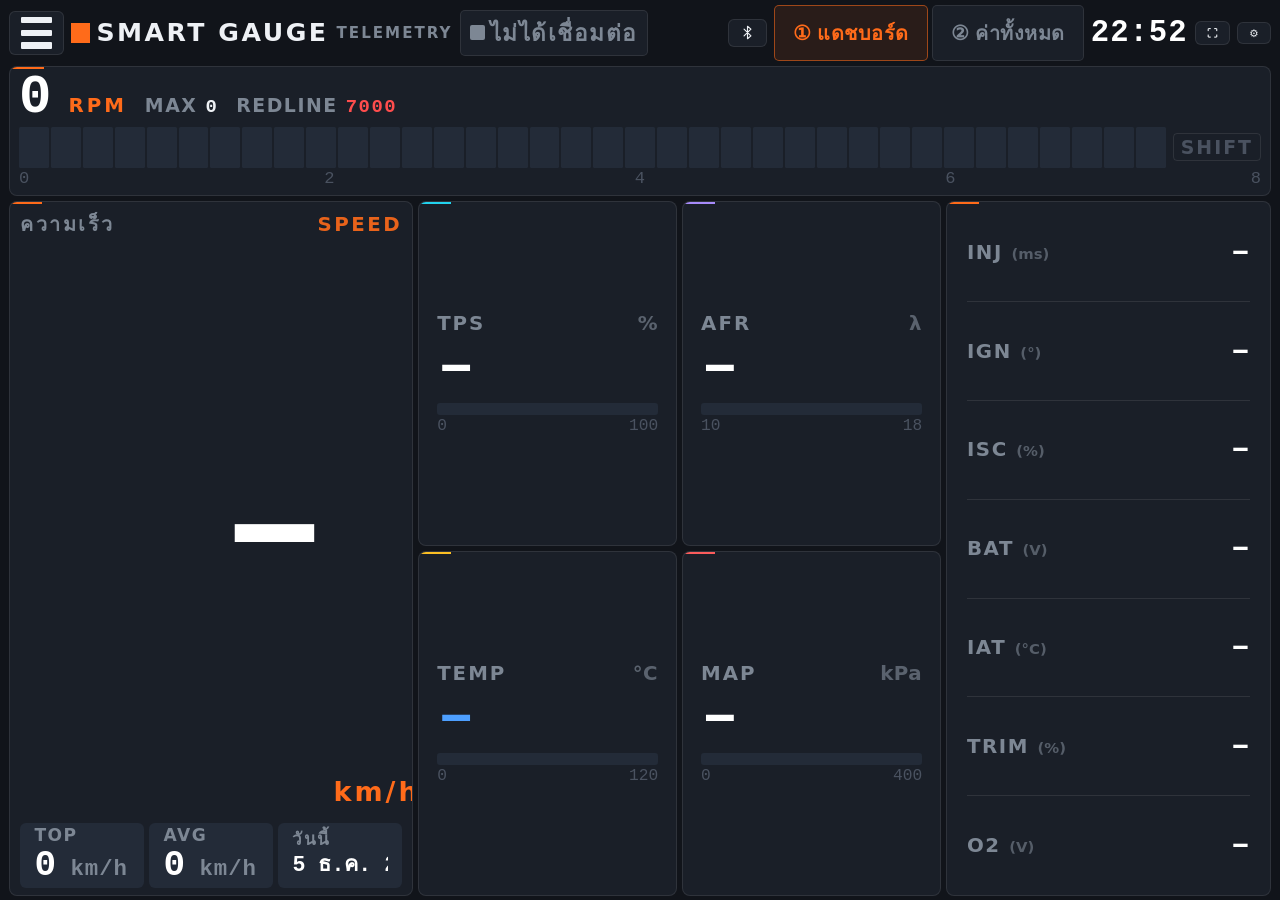
==== commit f28e3e7d: "Update index.html" ====
--- a/index.html
+++ b/index.html
@@ -1444,27 +1444,50 @@
     setStatus('bleStatus', 'ผิดพลาด: ' + (err && err.message ? err.message : err), 'err');
   }
 }
-function onBleValue(ev){ ingestBleText(new TextDecoder().decode(ev.target.value)); }
-function ingestBleText(text){
-  bleLineBuf += text;
-  if (bleLineBuf.trim()[0] === '{'){
-    const close = bleLineBuf.lastIndexOf('}');
-    if (close >= 0){
-      const chunk = bleLineBuf.slice(0, close+1);
-      bleLineBuf = bleLineBuf.slice(close+1);
-      if (ingest(chunk)) return;
-      bleLineBuf = chunk + bleLineBuf;
+let telemetryData = {};
+
+function onBleValue(ev) {
+    const text = new TextDecoder().decode(ev.target.value);
+    ingestBleText(text);
+}
+
+function ingestBleText(text) {
+    bleLineBuf += text;
+    if (bleLineBuf.trim()[0] === '{') {
+        const close = bleLineBuf.lastIndexOf('}');
+        if (close >= 0){
+            const chunk = bleLineBuf.slice(0, close+1);
+            bleLineBuf = bleLineBuf.slice(close+1);
+            if (ingest(chunk)) return;
+            bleLineBuf = chunk + bleLineBuf;
+        }
     }
-  }
-  let i;
-  while ((i = bleLineBuf.indexOf('\n')) >= 0){
-    const line = bleLineBuf.slice(0, i).trim();
-    bleLineBuf = bleLineBuf.slice(i+1);
-    if (line) ingest(line);
-  }
-  if (bleLineBuf.length > 8192) bleLineBuf = '';
-}
-
+    let i;
+    while ((i = bleLineBuf.indexOf('\n')) >= 0){
+        const line = bleLineBuf.slice(0, i).trim();
+        bleLineBuf = bleLineBuf.slice(i+1);
+        if (line) ingest(line);
+    }
+    if (bleLineBuf.length > 8192) bleLineBuf = '';
+}
+
+function ingest(chunk) {
+    try {
+        const partialData = JSON.parse(chunk);
+        // รวมข้อมูลก้อนย่อยเข้ากับตัวแปรกลางโดยอัตโนมัติ
+        Object.assign(telemetryData, partialData);
+        
+        // ส่งข้อมูลชุดรวมไปให้ฟังก์ชันแสดงผลเดิมของคุณใช้งานต่อ
+        if (typeof renderTelemetry === 'function') {
+            renderTelemetry(telemetryData);
+        } else if (typeof updateDashboard === 'function') {
+            updateDashboard(telemetryData);
+        }
+        return true;
+    } catch (e) {
+        return false;
+    }
+}
 let demoTimer = null;
 function demoStart(){
   stopAll();
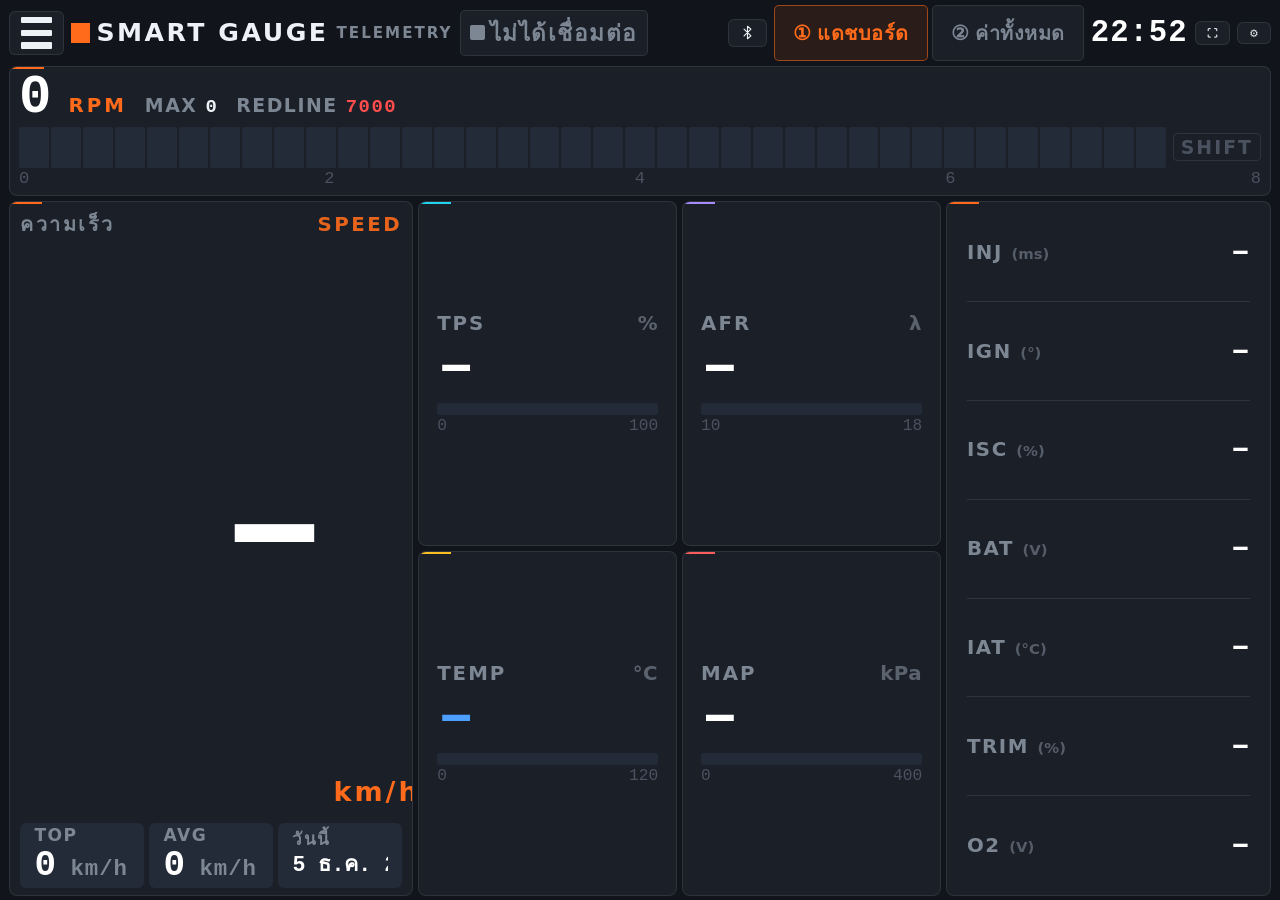
==== commit 018b4756: "Update index.html" ====
--- a/index.html
+++ b/index.html
@@ -1444,50 +1444,27 @@
     setStatus('bleStatus', 'ผิดพลาด: ' + (err && err.message ? err.message : err), 'err');
   }
 }
-let telemetryData = {};
-
-function onBleValue(ev) {
-    const text = new TextDecoder().decode(ev.target.value);
-    ingestBleText(text);
-}
-
-function ingestBleText(text) {
-    bleLineBuf += text;
-    if (bleLineBuf.trim()[0] === '{') {
-        const close = bleLineBuf.lastIndexOf('}');
-        if (close >= 0){
-            const chunk = bleLineBuf.slice(0, close+1);
-            bleLineBuf = bleLineBuf.slice(close+1);
-            if (ingest(chunk)) return;
-            bleLineBuf = chunk + bleLineBuf;
-        }
+function onBleValue(ev){ ingestBleText(new TextDecoder().decode(ev.target.value)); }
+function ingestBleText(text){
+  bleLineBuf += text;
+  if (bleLineBuf.trim()[0] === '{'){
+    const close = bleLineBuf.lastIndexOf('}');
+    if (close >= 0){
+      const chunk = bleLineBuf.slice(0, close+1);
+      bleLineBuf = bleLineBuf.slice(close+1);
+      if (ingest(chunk)) return;
+      bleLineBuf = chunk + bleLineBuf;
     }
-    let i;
-    while ((i = bleLineBuf.indexOf('\n')) >= 0){
-        const line = bleLineBuf.slice(0, i).trim();
-        bleLineBuf = bleLineBuf.slice(i+1);
-        if (line) ingest(line);
-    }
-    if (bleLineBuf.length > 8192) bleLineBuf = '';
-}
-
-function ingest(chunk) {
-    try {
-        const partialData = JSON.parse(chunk);
-        // รวมข้อมูลก้อนย่อยเข้ากับตัวแปรกลางโดยอัตโนมัติ
-        Object.assign(telemetryData, partialData);
-        
-        // ส่งข้อมูลชุดรวมไปให้ฟังก์ชันแสดงผลเดิมของคุณใช้งานต่อ
-        if (typeof renderTelemetry === 'function') {
-            renderTelemetry(telemetryData);
-        } else if (typeof updateDashboard === 'function') {
-            updateDashboard(telemetryData);
-        }
-        return true;
-    } catch (e) {
-        return false;
-    }
-}
+  }
+  let i;
+  while ((i = bleLineBuf.indexOf('\n')) >= 0){
+    const line = bleLineBuf.slice(0, i).trim();
+    bleLineBuf = bleLineBuf.slice(i+1);
+    if (line) ingest(line);
+  }
+  if (bleLineBuf.length > 8192) bleLineBuf = '';
+}
+
 let demoTimer = null;
 function demoStart(){
   stopAll();
